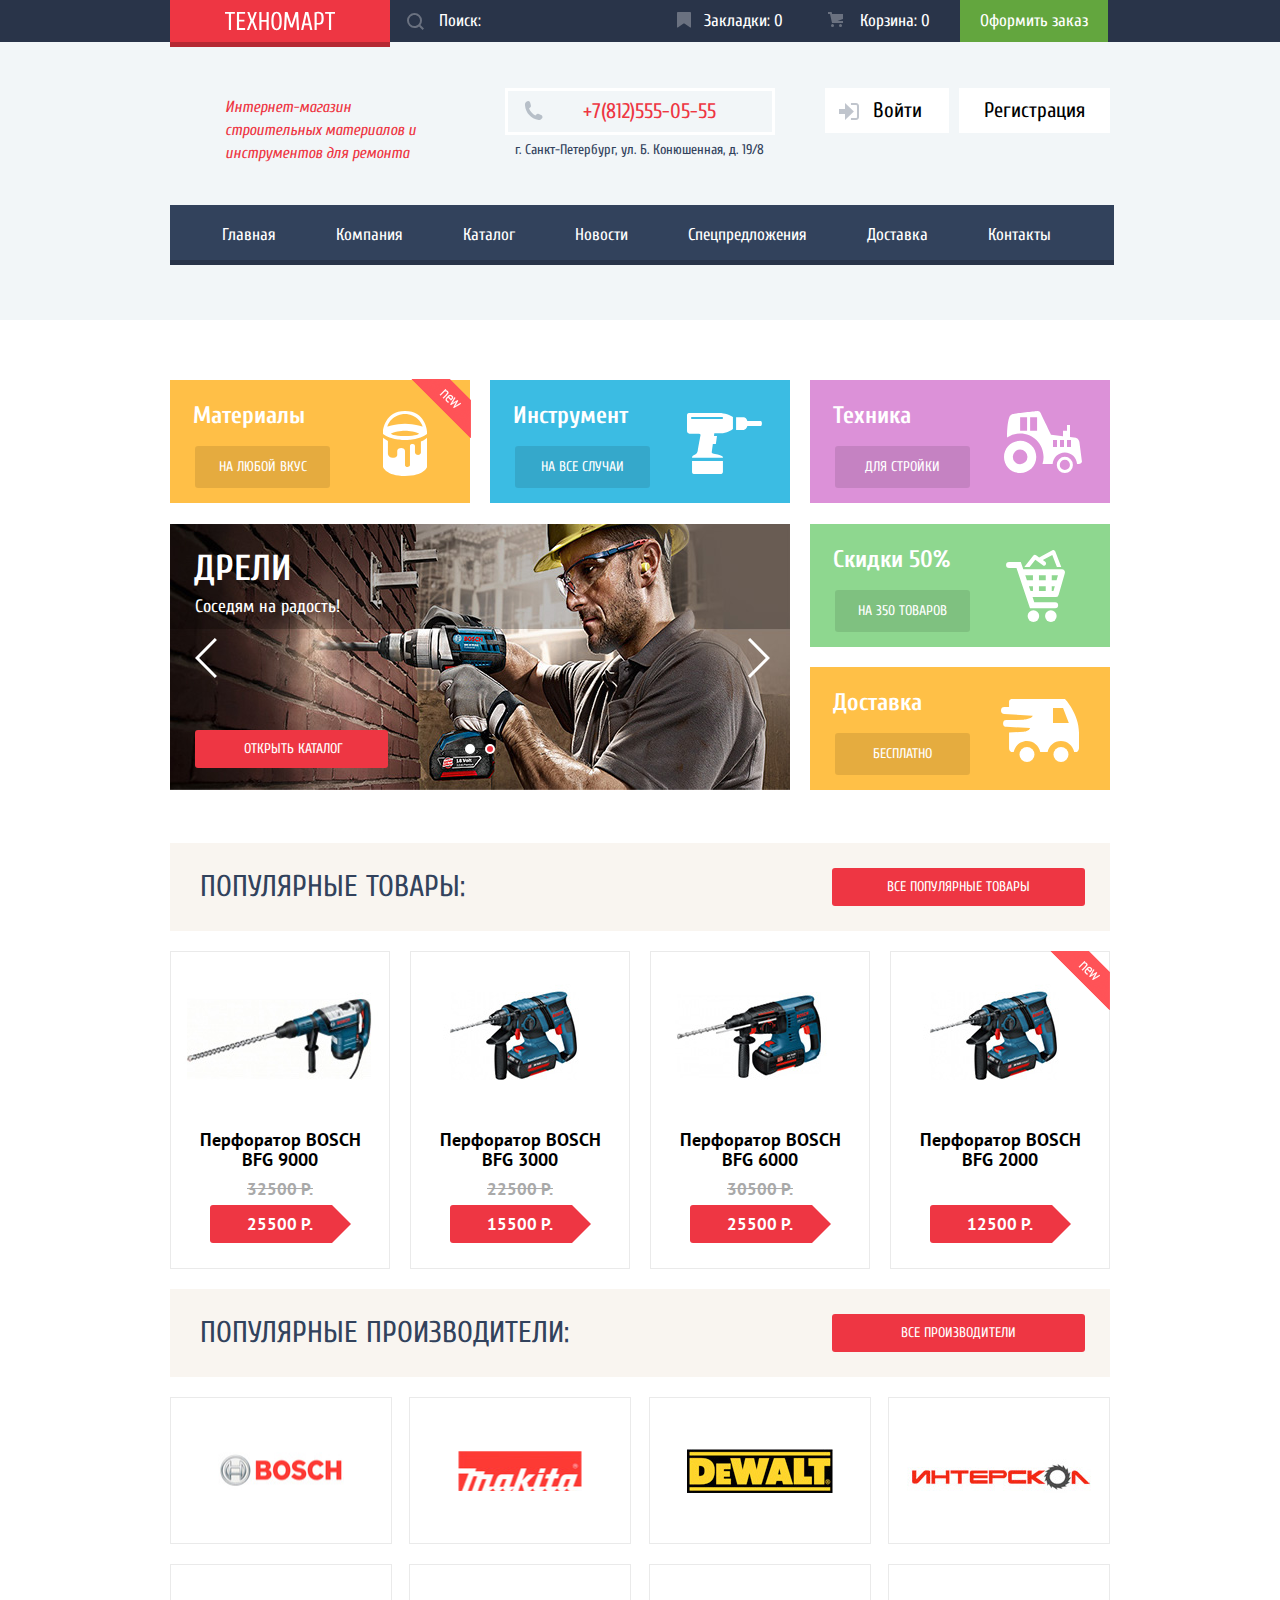
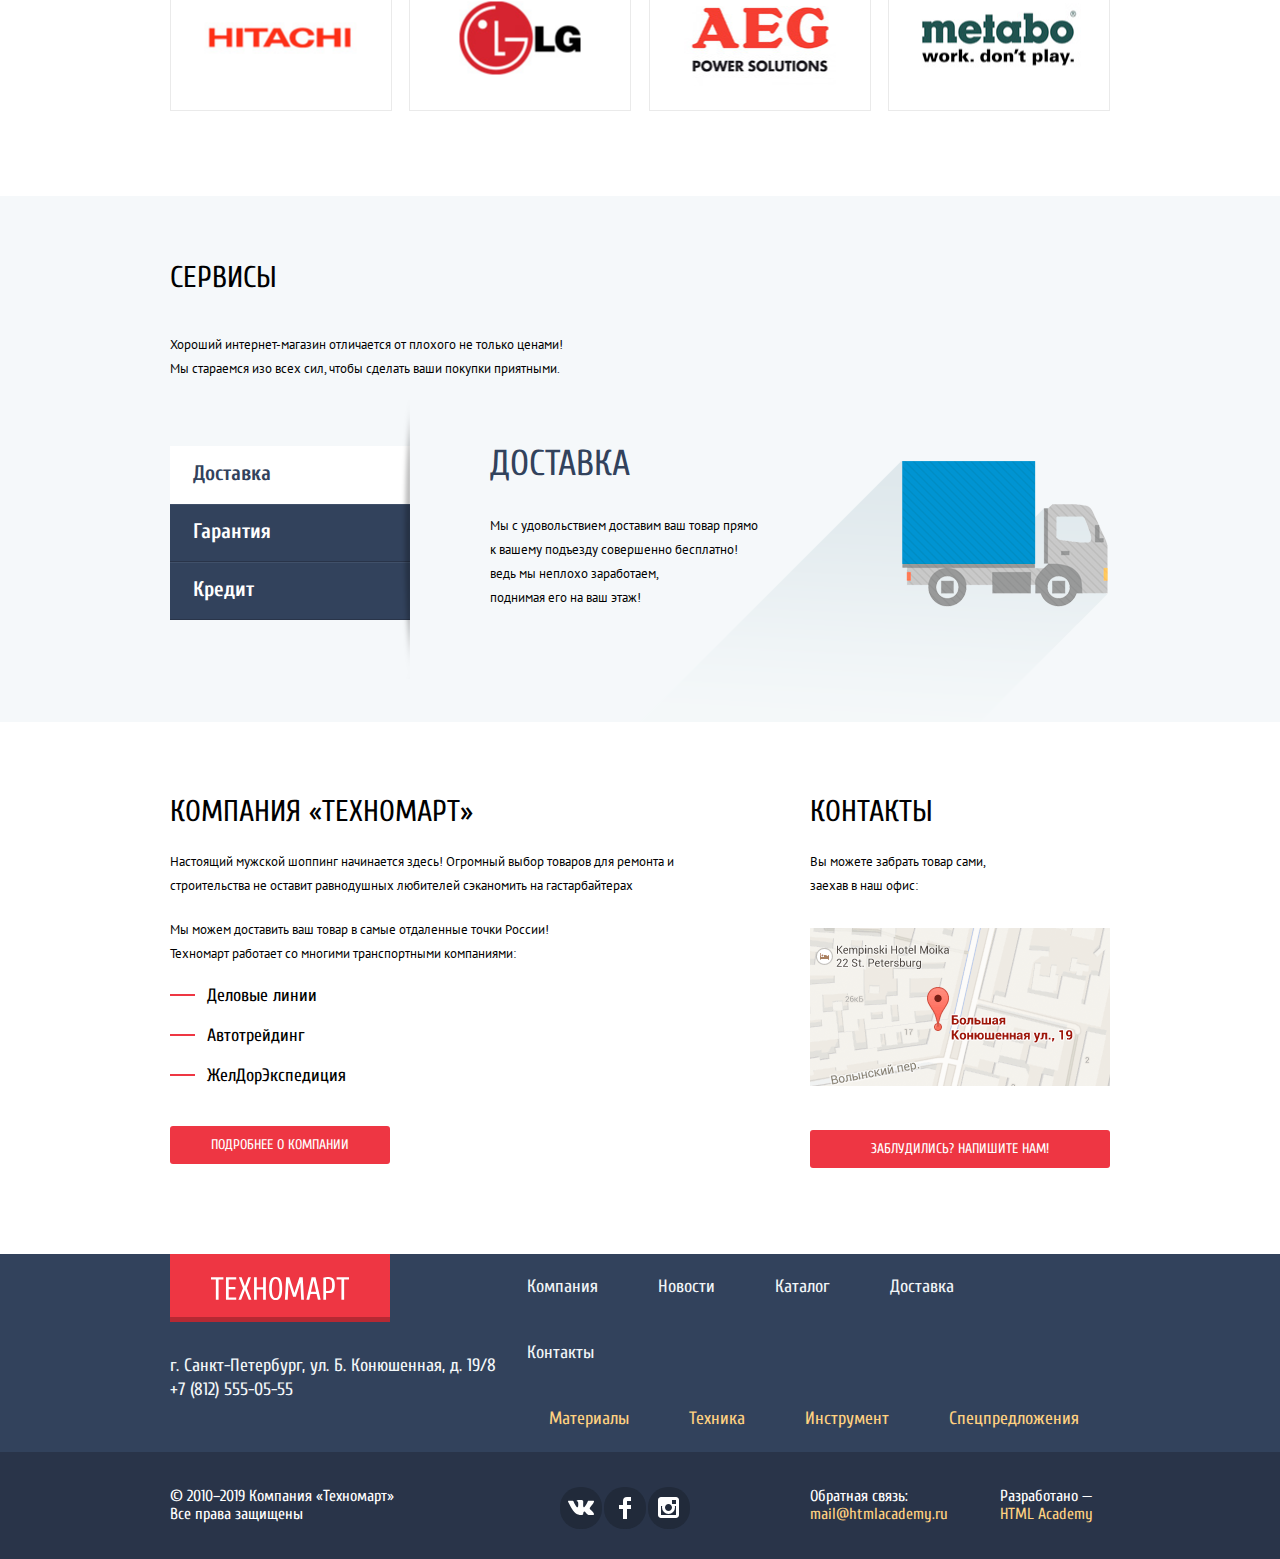
==== index.html @ 584b9ff1 "Update index.html" ====
<!DOCTYPE html>
<html lang="ru">
  <head>
    <meta charset="utf-8">
    <title>Техномарт</title>
    <link href="https://fonts.googleapis.com/css?family=PT+Sans:400,700,700i&display=swap&subset=cyrillic" rel="stylesheet">
    <link href="https://fonts.googleapis.com/css?family=Cuprum:400,400i,700,700i&display=swap&subset=cyrillic" rel="stylesheet">
    <link rel="stylesheet" href="css/normalize.css">
    <link rel="stylesheet" href="css/style.css">
  </head>
  <body>
    <header class="main-header">
      <div class="index-header">
        <div class="container">
          <a class="main-header-logo">
            <img src="img/logo.svg" alt="Логотип Техномарт"  width="110" height="20">
          </a>
          <div class="menu">
            <form action="https://echo.htmlacademy.ru" method="get">
              <label class="search">
                <input class="header-search" type="search" name="search" aria-label="Поиск"  placeholder="Поиск:">           
                <svg xmlns="http://www.w3.org/2000/svg" width="17" height="17" viewBox="0 0 17 17">
                  <path fill="#231F20" d="M17 15.586l-3.542-3.542A7.465 7.465 0 0 0 15 7.5 7.5 7.5 0 1 0 7.5 15c1.71 0 3.282-.579 4.544-1.542L15.586 17 17 15.586zM2 7.5C2 4.467 4.467 2 7.5 2 10.532 2 13 4.467 13 7.5c0 3.032-2.468 5.5-5.5 5.5A5.506 5.506 0 0 1 2 7.5z"/>
                </svg>     
              </label>
            </form>
            <span class="bookmarks"><a href="bookmarks.html">Закладки: 0</a></span>
            <span class="basket"><a href="basket.html">Корзина: 0</a></span>
            <span class="checkout"><a href="checkout.html">Оформить заказ</a></span>            
          </div>
        </div>  
      </div>
      <div class="header-down container">
        <div class="header-info">
          <h1 class="about-company-h1">
            Интернет-магазин
            строительных материалов
            и инструментов для ремонта
          </h1>
          <div class="info-contats">
            <span class="phone"><a href="tel:+78125550555">+7(812)555-05-55</a></span>
            <address class="address-small">г. Санкт-Петербург, ул. Б. Конюшенная, д. 19/8</address>
          </div>
          <ul class="join-reg">
            <li class="join">
              <!-- Тут костыль, строчка кода css 240 -->
              <a href="join.html" class="button-join">Войти</a>
            </li>
            <li class="register"><a href="registration.html">Регистрация</a></li>              
          </ul>
        </div>
        <nav class="main-nav">
          <ul>
            <li><a>Главная</a></li>
            <li><a href="company.html">Компания</a></li>
            <li><a href="catalog.html">Каталог</a></li>
            <li><a href="news.html">Новости</a></li>
            <li><a href="special-offers.html">Спецпредложения</a></li>
            <li><a href="delivery.html">Доставка</a></li>
            <li><a href="contants.html">Контакты</a></li>  
          </ul>
        </nav>
      </div>
    </header>
    <main class="main-main">
      <section class="middle-nav">
        <div class="container">          
          <div class="speaker-left">  
            <div class="card materials">
              <span>Материалы</span>
              <a href="catalog.html">На любой вкус</a>
              <div class="flag flag-new">новинка</div> 
            </div>
            <div class="card instruments">
              <span>Инструмент</span>
              <a href="catalog.html">На все случаи</a>              
            </div>
            <div class="slider slider-1">
              <span>Перфораторы</span>
              <p>Настоящие мужские игрушки</p>
              <button class="icon-left" type="button" aria-label="Переключить слайдер влево"><span class="visually-hidden">Переключить слайдер влево</span></button>         
              <button class="icon-right" type="button" aria-label="Переключить слайдер вправо"><span class="visually-hidden">Переключить слайдер вправо</span></button>         
              <ul class="slider-controls">
                <li class="first-slider-control"><button class="slider-control slider-control-active" type="button"><span class="visually-hidden">Первый</span></button></li>
                <li class="second-slider-control"><button class="slider-control" type="button"><span class="visually-hidden">Второй</span></button></li>
              </ul>  
              <a href="catalog.html">Открыть каталог</a>  
            </div>
            <div class="slider slider-2">
              <span>Дрели</span>
              <p>Соседям на радость!</p>
              <button class="icon-left" type="button" aria-label="Переключить слайдер влево"><span class="visually-hidden">Переключить слайдер влево</span></button>         
              <button class="icon-right" type="button" aria-label="Переключить слайдер вправо"><span class="visually-hidden">Переключить слайдер вправо</span></button>    
              <ul class="slider-controls">
                <li class="first-slider-control"><button class="slider-control" type="button"><span class="visually-hidden">Первый</span></button></li>
                <li class="second-slider-control"><button class="slider-control slider-control-active" type="button"><span class="visually-hidden">Второй</span></button></li>
              </ul>     
              <a href="catalog.html">Открыть каталог</a>              
            </div> 
          </div>
          <div class="speaker-right">   
            <div class="card equipment">
              <span>Техника</span>
              <a href="catalog.html">Для стройки</a>              
            </div>
            <div class="card discount">
              <span>Скидки 50%</span>
              <a href="catalog.html">На 350 товаров</a>              
            </div>
            <div class="card delivery">
              <span>Доставка</span>
              <a href="info-delivery.html">Бесплатно</a>              
            </div>
          </div>  
        </div>
      </section>
      <section class="popular-items"> 
        <div class="container">
          <div class="bg-popular-items">
            <h2 class="catalog1">Популярные товары:</h2>
            <a href="catalog.html">Все популярные товары</a>            
          </div>
          <ul class="mini-catalog-item">
            <li class="catalog-item">
              <p class="catalog-item-image">
                <img src="img/product-1.jpg" alt="Перфоратор BOSCH BFG 9000" width="218" height="170">              
              </p>
              <h3 class="catalog-item-title">Перфоратор BOSCH BFG 9000</h3>
              <p class="catalog-item-price">
                <span class="del-price">32500 Р.</span>
                <span class="stock-item">25500 Р.</span>
              </p>
              <div class="buy-in-cart">
                <span class="buy"><a href="buy.html">Купить</a></span>
                <span class="in-cart"><a href="basket.html">В закладки</a></span>
              </div>              
            </li>
            <li class="catalog-item">
              <p class="catalog-item-image">
                <img src="img/product-2.jpg" alt="Перфоратор BOSCH BFG 3000" width="218" height="170">              
              </p>
              <h3 class="catalog-item-title">Перфоратор BOSCH BFG 3000</h3>
              <p class="catalog-item-price">
                <span class="del-price">22500 Р.</span>
                <span class="stock-item">15500 Р.</span>
              </p>
              <div class="buy-in-cart">
                <span class="buy"><a href="buy.html">Купить</a></span>
                <span class="in-cart"><a href="basket.html">В закладки</a></span>
              </div>              
            </li>
            <li class="catalog-item">
              <p class="catalog-item-image">
                <img src="img/product-3.jpg" alt="Перфоратор BOSCH BFG 6000" width="218" height="170">              
              </p>
              <h3 class="catalog-item-title">Перфоратор BOSCH BFG 6000</h3>
              <p class="catalog-item-price">
                <span class="del-price">30500 Р.</span>
                <span class="stock-item">25500 Р.</span>
              </p>
              <div class="buy-in-cart">
                <span class="buy"><a href="buy.html">Купить</a></span>
                <span class="in-cart"><a href="basket.html">В закладки</a></span>
              </div>              
            </li>
            <li class="catalog-item">
              <p class="catalog-item-image">
                <img src="img/product-4.jpg" alt="Перфоратор BOSCH BFG 2000" width="218" height="170">              
              </p>
              <h3 class="catalog-item-title">Перфоратор BOSCH BFG 2000</h3>
              <p class="catalog-item-price">
                <span class="stock-item">12500 Р.</span>
              </p>
              <div class="flag flag-new">новинка</div>
              <div class="buy-in-cart">
                <span class="buy"><a href="buy.html">Купить</a></span>
                <span class="in-cart"><a href="basket.html">В закладки</a></span>
              </div>              
            </li>
          </ul>
        </div>  
      </section>
      <section class="popular-manufacturers">
        <div class="container">
          <div class="bg-popular-items">
            <h2 class="catalog1">Популярные производители:</h2>
            <a href="catalog-manufactures.html">Все производители</a>            
          </div>
          <ul class="mini-catalog-manufactures">
            <li>     
              <a href="catalog-manufactures.html">
                <img src="img/manufactures-bosch.jpg" alt="Фирма BOSCH" width="126" height="37">  
              </a>                           
            </li>
            <li>
              <a href="catalog-manufactures.html">
                <img src="img/manufactures-makita.jpg" alt="Фирма MAKITA" width="123" height="40">  
              </a>  
            </li>
            <li>
              <a href="catalog-manufactures.html">
                <img src="img/manufactures-dewalt.jpg" alt="Фирма DeWALT" width="146" height="44">  
              </a>                
            </li>
            <li>
              <a href="catalog-manufactures.html">
                <img src="img/manufactures-interskol.jpg" alt="Фирма Interskol" width="200" height="88">  
              </a>                
            </li>
            <li>
              <a href="catalog-manufactures.html">
                <img src="img/manufactures-hitachi.jpg" alt="Фирма HITACHI" width="169" height="31">  
              </a>                
            </li>
            <li>
              <a href="catalog-manufactures.html">
                <img src="img/manufactures-lg.jpg" alt="Фирма LG" width="121" height="73">  
              </a>                
            </li>
            <li>
              <a href="catalog-manufactures.html">
                <img src="img/manufactures-aeg.jpg" alt="Фирма AEG" width="151" height="96">  
              </a>                
            </li>
            <li>
              <a href="catalog-manufactures.html">
                <img src="img/manufactures-metabo.jpg" alt="Фирма Metabo" width="204" height="69">  
              </a>                
            </li>
          </ul>
        </div> 
      </section> 
      <section class="catalog-service">
        <div class="container">
          <h2>Сервисы</h2>
          <p>
            Хороший интернет-магазин отличается от плохого не только ценами!<br>
            Мы стараемся изо всех сил, чтобы сделать ваши покупки приятными.
          </p>
          <div class="information">
            <ul>
              <li class="service choose-service"><button type="button">Доставка</button></li>
              <li class="service"><button type="button">Гарантия</button></li>
              <li class="service"><button type="button">Кредит</button></li>
            </ul>
            <div class="service-delivery">
              <h3>Доставка</h3>
              <p>Мы с удовольствием доставим ваш товар прямо<br> 
                  к вашему подъезду совершенно бесплатно!
                  ведь мы неплохо заработаем,<br>
                поднимая его на ваш этаж!
              </p>
            </div>
            <div class="service-warranty">
              <h3>Гарантия</h3>
                <p>
                  Если купленный у нас товар поломается или заискрит,<br> 
                  а также в случае пожара, спровоцированного его возгаранием,  
                  вы всегда можете быть уверены в нашей гарантии. 
                  Мы обменяем сгоревший товар на новый.<br> 
                  Дом уж восстановите как-нибудь сами.
                </p>
            </div>
            <div class="service-credit">
              <h3>Кредит</h3>
              <p>Залезть в долговую яму стало проще!<br>
              Кредитные консультанты придут вам на помощь.
              </p>
              <a href="request.html">Отправить заявку</a>
            </div> 
          </div>  
        </div>  
      </section>
      <div class="container">   
        <div class="contants-1">    
          <section class="about-company">
            <h2>Компания «Техномарт»</h2>
            <p>Настоящий мужской шоппинг начинается здесь! 
              Огромный выбор товаров для ремонта и строительства 
              не оставит равнодушных любителей сэканомить на гастарбайтерах
            </p>
            <p>
            Мы можем доставить ваш товар в самые отдаленные точки России!<br>
            Техномарт работает со многими транспортными компаниями: 
            </p>
            <ul class="company-delivery">
              <li>Деловые линии</li>
              <li>Автотрейдинг</li>
              <li>ЖелДорЭкспедиция</li>
            </ul> 
            <!-- А как этот блок протолкнуть вниз? -->
            <a href="of-company.html">Подробнее о компании</a>              
          </section>
          <section class="contants">
            <h2>Контакты</h2>
            <p>Вы можете забрать товар сами,<br>
              заехав в наш офис:
            </p>
            <a href="https://www.google.com/maps/place/%D0%91%D0%BE%D0%BB%D1%8C%D1%88%D0%B0%D1%8F+%D0%9A%D0%BE%D0%BD%D1%8E%D1%88%D0%B5%D0%BD%D0%BD%D0%B0%D1%8F+%D1%83%D0%BB.,+19%2F8,+%D0%A1%D0%B0%D0%BD%D0%BA%D1%82-%D0%9F%D0%B5%D1%82%D0%B5%D1%80%D0%B1%D1%83%D1%80%D0%B3,+191186/@59.9387165,30.3208587,17z/data=!3m1!4b1!4m5!3m4!1s0x4696310fca145cc1:0x42b32648d8238007!8m2!3d59.9387165!4d30.3230474">
              <img src="img/map.png" alt="Карта г. Санкт-Петербург, ул. Б. Конюшенная, д. 19/8" width="300" height="158">
            </a>
            <button class="button-write-us" type="button" name="open-post" id="open-post">Заблудились? Напишите нам!</button>              
          </section> 
        </div>  
      </div>  
    </main>
    <footer class="main-footer">
      <div class="top-footer">
        <div class="container">
          <div class="contants-info">  
            <a class="footer-logo">
              <img src="img/logo.svg" width="138" height="23" alt="Логотип Техномарт">
            </a>
            <div class="footer-info-contats">
              <address>г. Санкт-Петербург, ул. Б. Конюшенная, д. 19/8</address>
              <span><a href="tel:+78125550555">+7 (812) 555-05-55</a></span>             </div>
          </div>
          <div class="footer-nav">
            <ul class="footer-nav-top">
              <li><a href="company.html">Компания</a></li>
              <li><a href="news.html">Новости</a></li> 
              <li><a href="catalog.html">Каталог</a></li>
              <li><a href="delivery.html">Доставка</a></li>
              <li><a href="contants.html">Контакты</a></li>
            </ul>
            <ul class="footer-nav-bottom">
              <li><a href="catalog-material.html">Материалы</a></li> 
              <li><a href="catalog-equipment.html">Техника</a></li>
              <li><a href="catalog-tool.html">Инструмент</a></li>
              <li><a href="special-offers.html">Спецпредложения</a></li>
            </ul>
          </div>
        </div>  
      </div>
      <div class="footer-down">
        <div class="container">          
          <div class="company-yer" >
            <span>© 2010–2019 Компания «Техномарт»</span>
            <span>Все права защищены</span>            
          </div>
          <ul class="footer-social">
            <li><a class="social-button social-button-vk" href="vk.com"><span class="visually-hidden">Вконтакте</span></a></li>
            <li><a class="social-button social-button-fb" href="facebook.com"><span class="visually-hidden">Фейсбук</span></a></li>
            <li><a class="social-button social-button-insta" href="instagram.com"><span class="visually-hidden">Инстаграм</span></a></li>
          </ul>
          <div class="footer-connection">
            <span>Обратная связь:</span>
            <a href="mail@htmlacademy.ru">mail@htmlacademy.ru</a>            
          </div>
          <div class="footer-copyright">
            <span>Разработано —</span>
            <a href="https://htmlacademy.ru/intensive/htmlcss">HTML Academy</a>
          </div>
        </div>
      </div>   
    </footer>
    <div class="modal write-us"> 
      <form action="https://echo.htmlacademy.ru" method="POST">
        <div class="container-modal">
          <p class="name-surname">
            <label for="name-surname">Ваше имя:</label>
            <input type="text" placeholder="Имя Фамилия" name="name-surname" id="name-surname">
          </p>
          <p class="email">
            <label for="email">Ваш e-mail:</label>
            <input type="email" placeholder="email@example.com" name="email" id="email">
          </p>
          <p class="taxt-post">
            <label for="taxt-post">Текст письма</label>
            <textarea placeholder="В свободной форме" name="text-post" id="taxt-post"></textarea>
          </p>
        </div>
        <div class="bg-button">
          <button type="submit" name="post">Отправить</button>
        </div>
      </form>
      <button type="button" class="leave" aria-label="Закрыть"><span class="visually-hidden">Закрыть форму</span></button>
    </div>
    <div class="modal main-map">
      <iframe src="https://www.google.com/maps/embed?pb=!1m18!1m12!1m3!1d1998.6037872533277!2d30.320858716096975!3d59.93871648187614!2m3!1f0!2f0!3f0!3m2!1i1024!2i768!4f13.1!3m3!1m2!1s0x4696310fca145cc1%3A0x42b32648d8238007!2z0JHQvtC70YzRiNCw0Y8g0JrQvtC90Y7RiNC10L3QvdCw0Y8g0YPQuy4sIDE5LzgsINCh0LDQvdC60YIt0J_QtdGC0LXRgNCx0YPRgNCzLCAxOTExODY!5e0!3m2!1sru!2sru!4v1560365001367!5m2!1sru!2sru" width="940" height="446" style="border:0" allowfullscreen></iframe>      
      <button type="button" class="leave" aria-label="Закрыть"><span class="visually-hidden">Закрыть форму</span></button>
    </div> 
    <script src="js/script.js"></script>
  </body>
</html>
---- css/style.css ----
body {
    font-family: "Cuprum", Arial, sans-serif;
    font-size: 17px;
    line-height: 18px;
    font-weight: 400;
    color: #fff;

    background-color: #fff;
  }
  html { 
    -webkit-box-sizing: border-box; 
            box-sizing: border-box; 
  }
  a {
    text-decoration: none;
  } 
  img {
    max-width: 100%;
    height: auto;
  }
  .visually-hidden:not(:focus):not(:active),
  input[type="checkbox"].visually-hidden,
  input[type="radio"].visually-hidden {
    position: absolute;

    width: 1px;
    height: 1px;
    margin: -1px;
    border: 0;
    padding: 0;

    white-space: nowrap;

    -webkit-clip-path: inset(100%);

            clip-path: inset(100%);
    clip: rect(0 0 0 0);
    overflow: hidden;
  }
  .container {
    width: 940px;
    margin: 0 auto;
    padding: 0 10px; 
  }
  .index-header {
    background-color: #293449;
  }
  .main-header {
    margin-top: 0;
    background-color: #f2f6f8;  
    min-height: 320px;
  }  
  .index-header .container {
    display: -webkit-box;
    display: -ms-flexbox;
    display: flex;
    min-height: 42px;
    margin-bottom: 46px; 
  }
  .logo {
    background-color: #ee3643;
    text-align: center;
  }
  .logo:hover {
    background-color: #ca2c37;
  }
  .logo:focus {
    background-color: #ca2c37;  
  }
  .logo:active {
    background-color: #ba2732;
  }
  .search {
    position: relative;
  }
  .search svg {
    position: absolute;
    opacity: 0.3;
    top: 2px;
    left: 17px;
  }
  .search path {
    fill: #fff;
  }
  .search:hover {
    background-color: #212a3a;
    opacity: 1;
  }
  /* Сверху костыль) */
  .header-search {
    padding: 0;
    border: none;
    background-color: #293449;
    color: #fff;
    width: 270px;
    min-height: 42px;
    padding-left: 49px;
    -webkit-box-sizing: border-box;
            box-sizing: border-box;
  }
  .header-search::-webkit-input-placeholder {
    color: #fff;
  }
  .header-search:-ms-input-placeholder { 
    color: #fff; 
  }
  .header-search::-ms-input-placeholder { 
    color: #fff; 
  }
  .header-search::placeholder {
    color: #fff;
  } 
  .header-search:hover + svg path {
    fill: #fff;
  }
  .search:hover + svg {
    opacity: 1;
  }
  .header-search:focus + svg path {
    fill: #ee3643;
  }
  .header-search:focus + svg {
  opacity: 1;
    }
  .header-search:hover {
    background-color: #212a3a;
  }
  .header-search:focus {
    background-color: #fff;
    color: #000;
    border: none;
  }
  .main-header a {
    color: #fff;  
  }
  .main-header-logo {
    display: -webkit-box;
    display: -ms-flexbox;
    display: flex;
    width: 220px;
    height: 42px;

    background-color: #ee3643;
    -webkit-box-shadow: 0 5px 0 0 #b52933;
            box-shadow: 0 5px 0 0 #b52933;    
  }
  .main-header-logo:hover {
    background-color: #ca2c37; 
  }
  .main-header-logo:active,
  .main-header-logo:focus  {
    background-color: #ba2732; 
  }
  .main-header img {
    margin: auto;
    width: 110px;
    height: 20px;
  }
  .bookmarks {
    width: 150px;
  }
  .bookmarks a {  
    position: relative;

    display: block;
    padding-left: 44px; 
    padding-top: 12px;
    padding-bottom: 12px;
  }  
  .bookmarks a::before {
    content: "";

    position: absolute;
    top: 12px;
    left: 17px;

    width: 14px;
    height: 16px;    

    background-image: url("../img/icon-bookmark.svg");
    opacity: 0.3;
  }
  .bookmarks a:hover {
    background-color: #212a3a;
  }
  .bookmarks a:hover::before {
    opacity: 1;
  }
  .bookmarks a:focus {
    background-color: #161d29;
    color: rgba(255, 255, 255, 0.6);
  }
  .bookmarks a:focus::before {
    opacity: 0.5;
  }
  .bookmarks a:active {
    background-color: #161d29;
  }
  .basket {
    width: 150px;
  }
  .basket a {
    position: relative;

    display: block;
    padding-left: 50px; 
    padding-top: 12px;
    padding-bottom: 12px;
  }
  .basket a::before {
    content: "";

    position: absolute;
    top: 12px;
    left: 18px;

    width: 15px;
    height: 15px;    

    background-image: url("../img/cart-icon.svg");
    opacity: 0.3;
  }
  .basket a:hover {
    background-color: #212a3a;
  }
  .basket a:hover::before {
    opacity: 1;
  }
  .basket a:focus {
    background-color: #161d29;
    color: rgba(255, 255, 255, 0.6);
  }
  .basket a:focus::before {
    opacity: 0.5;
  }
  .active-cart {
    background-color: #ee3643;
  }
  .checkout a {
    display: block;
    padding: 12px 20px;

    background-color: #63a63e;
  }
  .checkout a:hover {
    background-color: #5fbb2d;
  }
  .checkout a:focus {
    background-color: #518534;
    color: rgba(255, 255, 255, 0.5);
  }
  .header-info {
    display: -webkit-box;
    display: -ms-flexbox;
    display: flex;     
    width: 940px;
    min-height: 70px;   
  }
  .about-company-h1 {
    width: 210px;
    /* min-height: 70px;   */
    margin: 0;
    margin-right: 70px; 
    margin-top: 8px;
    padding-left: 55px;
      
    font-weight: normal;
    color: #ee3643;
    font-style: italic;
    font-size: 16px;
    line-height: 23px;
  }   
  .phone {
    padding-top: 10px;
    padding-bottom: 10px;
    padding-right: 50px;
    padding-left: 75px;
    border: 3px solid #fff;
    display: block;
  }
  .phone a {
    font-size: 21px; 
    color: #ee3643;
    line-height: 21px;
    position: relative;
  }
  .phone a::before {
    content: "";
    background-image: url("../img/icon-phone.svg");
    width: 19px;
    height: 19px;
    position: absolute;
    left: -59px;
  }
  .address-small {
    padding-left: 10px;
    margin-top: 3px;

    font-style: normal;
    font-size: 14px;
    line-height: 24px;
    color: #32425c;
  }
  .info-contats {
    width: 270px;
  }
  .account {
    position: relative;

    margin-left: auto;
  }
  .header-down .login {
    position: relative;

    display: block;
    padding-left: 45px;
    padding-right: 70px;
    padding-top: 12px;
    padding-bottom: 12px;

    font-size: 21px;
    line-height: 21px;
    color: #000;

    background-color: #fff; 
  }
  .header-down .login::before {
    content: "";

    position: absolute;
    top: 13px;
    left: 13px;

    width: 20px;
    height: 18px;    

    background-image: url("../img/icon-user.svg");
    opacity: 0.3;
  }
  .header-down .login:hover::before {
    opacity: 1;
  }
  .header-down .login:focus::before {
    opacity: 0.3;
  }
  .account .deauthorization {
    position: absolute;
    top: 14px;
    right: 10px;

    opacity: 0.3;
  }
  .login:hover + .deauthorization {
    opacity: 1;
  }
  .login:focus + .deauthorization {
    opacity: 0.3;
  }
  .account ul {
    display: -webkit-box;
    display: -ms-flexbox;
    display: flex;
    margin: 0;
    padding: 0;
    padding-top: 7px;
  }
  .my-orders a {
    position: relative;

    margin-left: 15px;
    margin-right: 32px;

    font-size: 16px;
    text-decoration: underline;
    color: #32425c;
  } 
  .my-orders::after {
    content: "";

    position: absolute;
    top: 7px;
    right: 13px;

    width: 4px;
    height: 5px;    

    background-color: #32425c;
    border-radius: 50%;
  }
  .my-orders a:hover {
    color: #ee3643;
  } 
  .my-orders a:focus {
    color: rgba(50, 66, 92, 0.3);
  } 
  .personal-area a {
    color: #32425c;
    font-size: 16px;
    text-decoration: underline;
  } 
  .personal-area a:hover {
    color: #ee3643;
  } 
  .personal-area a:focus {
    color: rgba(50, 66, 92, 0.3);
  } 
  .header-down li {
    list-style: none;
    position: relative;
  }
  .join-reg a {
    font-size: 21px;
    color: #000;
    background-color: #fff;
  }
  .join {
    position: relative;
  }
  .join a {
    margin-right: 10px;
    display: block;
    padding-left: 48px;
    padding-top: 12px;
    padding-bottom: 12px;
    padding-right: 27px;
    line-height: 21px;
  }
  .button-join::before {
    content: "";
    background-image: url("../img/icon-login.svg");
    position: absolute;
    left: 14px;
    top: 15px;
    width: 20px;
    height: 17px;
    opacity: 0.3;
  }
  .button-join:hover::before {
    opacity: 1;
  }
  .button-join:focus{
    color: #c5c5c5;
  }
  .register a {
    display: block; 
    padding-left: 25px;
    padding-top: 12px;
    padding-bottom: 12px;
    padding-right: 25px; 
    line-height: 21px;  
  }
  .join-reg {    
    display: -webkit-box;    
    display: -ms-flexbox;    
    display: flex;
    max-width: 300px;
    min-height: 45px; 
    padding: 0;
    margin: 0;
    margin-left: auto;  
  }
  .join-reg a:hover {
    color: #ee3643;
  }
  .main-nav {
    width: 940px;    
    min-height: 60px;  
    margin-top: 40px;  
  }
  .main-nav ul {
    margin: 0;
    padding: 0;
    display: -webkit-box;
    display: -ms-flexbox;
    display: flex;
    -ms-flex-wrap: wrap;
        flex-wrap: wrap;
    padding-left: 22px;
    padding-right: 22px;
    background-color: #32425c;
    -webkit-box-shadow: inset 0px -5px 0 0 #293449;
            box-shadow: inset 0px -5px 0 0 #293449;

    width: 900px;

  }
  .main-nav li:first-child::before {
    background-color: red;
    width: 11px;
    margin-left: -11px;
  }
  .main-nav a {
    display: block;
    padding: 21px 30px;
  }
  .main-nav a:hover {
    background-color:#293449;
  }
  .main-nav a:focus {
    background-color:#1d2739;
  }
  .card {
    position: relative;

    width: 300px;
    height: 123px; 
  }
  .card span {
    display: block;
    margin-left: 23px;
    margin-top: 21px;
        
    font-weight: bold;
    font-size: 24px;
    line-height: 30px;
  }
  .materials::before {
    content: "";

    position: absolute;
    right: 43px;
    top: 31px;

    width: 44px;
    height: 65px;

    background-image: url("../img/icon-1.svg");
  }
  .instruments::before {
    content: "";

    position: absolute;
    right: 28px;
    top: 33px;

    width: 75px;
    height: 61px;

    background-image: url("../img/icon-2.svg");
  }
  .equipment::before {
    content: "";

    position: absolute;
    right: 28px;
    top: 31px;

    width: 78px;
    height: 62px;

    background-image: url("../img/icon-3.svg");
  }
  .discount::before {
    content: "";

    position: absolute;
    right: 45px;
    top: 26px;

    width: 59px;
    height: 72px;

    background-image: url("../img/icon-4.svg");
  }
  .delivery::before {
    content: "";

    position: absolute;
    right: 31px;
    top: 32px;

    width: 78px;
    height: 63px;

    background-image: url("../img/icon-5.svg");
  }
  .card a {
    display: inline-block;
    width: 135px;  
    padding: 12px 0;
    margin-top: 15px;
    margin-left: 25px;

    vertical-align: top;
    font-weight: 400;
    font-size: 14px;
    text-transform: uppercase;
    text-align: center;
    color: #fff;

    background-color: rgba(0, 0, 0, 0.1); 
    border-radius: 3px;
  }
  .card a:hover {
    background-color: rgba(0, 0, 0, 0.2);
  }
  .card a:focus {
    background-color: rgba(0, 0, 0, 0.3);
  }
  .materials {
    background-color: #ffbf47;
  }
  .instruments {
    background-color: #3bbce3;
  }
  .equipment {
    background-color: #dc91d8;
  }
  .slider {
    position: relative;
    width: 620px;
    margin-top: 20px;  
    min-height: 266px; 
  }
  .slider-controls {
    margin: 0;
    padding: 0;
  }
  .slider-controls li {
    position: absolute;
    bottom: 36px;

    width: 10px;
    height: 10px;

    list-style: none;
  }
  .slider-control {
    position: relative;

    display: block;
    width: 10px;
    height: 10px;
    padding: 0;
    margin: 0;

    border: none;
    background-color: transparent;  
  }
  .first-slider-control {
    left: 295px;
  }
  .second-slider-control {
    left: 315px;
  }
  .slider-controls .slider-control::before {
    content: "";

    position: absolute;
    top: 0;
    left: 0;

    width: 6px;
    height: 6px;

    background: #fff;
    border-radius: 50%;
    border: 2px solid #fff;
  }
  .slider-control-active::after {
    content: "";

    position: absolute;
    top: 2px;
    left: 2px;

    width: 6px;
    height: 6px;

    background: #ee3643;
    border-radius: 60%;
  }
  .icon-left {
    position: absolute;
    left: 25px;
    top: 114px;

    width: 22px;
    height: 40px;

    background: none;
    border: none;
    background-image: url("../img/icon-left.svg");
  }
  .icon-right {
    position: absolute;
    right: 20px;
    top: 114px;

    width: 22px;
    height: 40px;

    background: none;
    border: none;
    background-image: url("../img/icon-right.svg");
  }
  .slider-1 {
    background-color: #1a0f0d;
    background-image: url("../img/slider1.jpg");
    background-repeat: no-repeat;
    width: 620px;
    min-height: 266px;
    display: none;
  }
  .slider-2 {
    width: 620px;
    height: 266px;
    margin-top: 20px;

    background-color: #1a0f0d;
    background-image: url("../img/slider.jpg");
    background-repeat: no-repeat;
  }
  .slider span {
    display: block;
    margin-left: 24px;
    margin-top: 27px;

    font-size: 36px;
    line-height: 36px;
    font-weight: bold;
    text-transform: uppercase; 
  }
  .slider p {
    margin: 0;
    margin-top: 8px;
    margin-left: 25px;    

    font-size: 18px;
    line-height: 24px;
  }
  .slider a {
    position: absolute;
    bottom: 22px;
    left: 25px;

    padding-top: 10px;
    padding-bottom: 10px;
    padding-right: 45px;
    padding-left: 49px;

    font-size: 14px;
    line-height: 18px;
    color: #fff;
    text-transform: uppercase; 

    background-color: #ee3643;
    border-radius: 3px;
  }
  .slider a:hover {
    background-color: #ca2c37;
  }
  .slider a:focus {
    background-color: #ba2732; 
  }
  .discount {
    background-color: #8ed78f;
  }
  .delivery {
    background-color: #ffc047;
  }
  .buy a {
    position: relative;

    display: inline-block;  
    padding-top: 10px;
    padding-bottom: 10px;
    padding-left: 50px;
    padding-right: 45px;

    font-size: 14px; 
    line-height: 18px;
    color: #fff;
    vertical-align: top;

    background-color: #63a63e;
    border-radius: 3px;
    -webkit-box-shadow: inset 0px -3px 0 0 #367315;
            box-shadow: inset 0px -3px 0 0 #367315;
  }
  .buy a::before {
    content: "";
    width: 15px;
    height: 15px;
    position: absolute;
    top: 12px;
    left: 11px;
    opacity: 0.3;

    background-image: url("../img/cart-icon.svg");
  }
  .buy a:hover {
    background-color: #5fbb2d;
  }
  .buy a:hover::before {
    opacity: 1; 
  }
  .buy a:focus {
    background-color: #518534;
  }
  .buy a:focus::before {
    opacity: 1; 
  }
  .in-cart a {  
    position: relative;
    
    display: inline-block;
    padding-top: 7px;
    padding-bottom: 7px;
    padding-left: 34px;
    padding-right: 30px;
    margin-top: 7px;

    vertical-align: top;
    font-size: 14px; 
    line-height: 18px;
    color: #32425c;

    border: 3px solid #63a63e;
    border-radius: 3px;
  }
  .in-cart a:hover {
    border: 3px solid #32425c;
  }
  .in-cart a:focus {
    border: 3px solid #32425c;
    opacity: 0.3;
  }
  .catalog-item:hover .catalog-item-image {
    background-color: #fff;
    width: 218px;
    height: 170px;
  }
  .catalog-item:hover {
    -webkit-box-shadow: 0px 10px 25px 0 rgba(41, 52, 73, 0.5);
            box-shadow: 0px 10px 25px 0 rgba(41, 52, 73, 0.5);
  }
  .popular-manufacturers h2 {
    display: inline-block;
    margin: 0;
    padding-left: 30px;

    font-size: 30px;
    line-height: 30px;
    font-weight: 400;
    text-transform: uppercase;  
    color: #32425c;
  }
  .popular-items .container {
    width: 940px;
    margin-bottom: 0;

    /* Временно для сетки */    
    min-height: 427px;       
  }
  .popular-items h2 {
    display: inline-block;
    margin: 0;
    margin-left: 30px;

    font-size: 30px;
    line-height: 30px;
    font-weight: 400;
    vertical-align: middle;
    text-transform: uppercase; 
    color: #32425c;
  }
  .bg-popular-items a {
    display: inline-block;
    width: 253px;
    margin-left: auto;
    margin-right: 25px;
    padding: 10px 0;

    font-size: 14px;
    text-transform: uppercase;
    text-align: center;
    color: #fff;

    background-color: #ee3643;
    border-radius: 3px;
  }
  .bg-popular-items a:hover {
    background-color: #ca2c37;
  }
  .bg-popular-itemsr a:focus {
    background-color: #ba2732; 
  }
  .bg-popular-items {    
    display: -webkit-box;    
    display: -ms-flexbox;    
    display: flex;
    width: 940px;
    padding: 25px 0;
    margin-bottom: 20px;

    -webkit-box-align: center;

        -ms-flex-align: center;

            align-items: center;

    background-color: #f9f5f0;
  }
  .mini-catalog-item {
    display: -webkit-box;
    display: -ms-flexbox;
    display: flex;
    -ms-flex-wrap: wrap;
        flex-wrap: wrap;  
    width: 940px;
    min-height: 320px;    
    margin: 0;
    padding: 0;

    list-style: none;
  }
  .catalog-item-image {
    height: 170px; 
    margin: 0;
  }
  .catalog-item h3 {
    padding: 0 25px;
    margin: 0;
    margin-top: 8px;

    font-family: "PT Sans", Arial, sans-serif;
    font-weight: bold;
    font-size:  18px;
    line-height: 20px;
    color: #000;
  }
  .catalog-item-price {
    margin: 0;
    display: -webkit-box;
    display: -ms-flexbox;
    display: flex;
    -webkit-box-orient: vertical;
    -webkit-box-direction: normal;
        -ms-flex-direction: column;
            flex-direction: column;
    height: 100px;
  }
  .del-price {
    margin-top: 10px;

    font-family: "PT sans", Arial, sans-serif;    
    line-height: 18px;
    font-size: 17px;
    font-weight: bold;
    text-decoration: line-through;
    color: #a9a9a9;
  }  
  .stock-item {    
    position: relative;

    width: 80px;    
    padding: 10px 30px;
    margin-left: auto;
    margin-right: auto;
    margin-top: auto;    
    margin-bottom: 25px;


    font-family: "PT sans", Arial, sans-serif;    
    font-weight: bold;   
    text-align: center;
    color: #fff;

    background-color: #ee3643;    
    border-radius: 3px;
  }
  .stock-item:after {
    content: "";
    
    position: absolute;
    top: 0;
    right: -20px;
    
    width: 0;
    height: 0;
    
    border: 19.5px solid white;
    border-left-color: #ee3643;
  }
  .mini-catalog-manufactures li {
    margin-bottom: 20px;  

    border: 1px solid #eaeaea;
  }
  .mini-catalog-manufactures {
    display: -webkit-box;
    display: -ms-flexbox;
    display: flex;    
    width: 940px;    
    min-height: 310px; 
    -ms-flex-wrap: wrap; 
        flex-wrap: wrap;    
    -webkit-box-pack: justify;    
        -ms-flex-pack: justify;    
            justify-content: space-between;    
    margin: 0;
    padding: 0;

    list-style: none;
  }
  .popular-manufacturers .container {
    min-height: 420px;       
    margin-bottom: 85px;     
  }  
  .mini-catalog-manufactures a {
    display: inline-block;
    width: 220px;
    height: 145px;    
    
    vertical-align: middle;
  }
  .mini-catalog-manufactures img {
    position: relative;
    left: 50%;
    top: 50%;
    -webkit-transform: translateX(-50%) translateY(-50%);
    -ms-transform: translateX(-50%) translateY(-50%);
        transform: translateX(-50%) translateY(-50%);
  }
  .mini-catalog-manufactures a:hover  {
    -webkit-box-shadow: 0 10px 25px rgba(41, 52, 73, 0.5);
            box-shadow: 0 10px 25px rgba(41, 52, 73, 0.5);
  }
  .mini-catalog-manufactures a:focus  {
    opacity: 0.3;
    -webkit-box-shadow: 0 4px 10px rgba(41, 52, 73, 0.5);
            box-shadow: 0 4px 10px rgba(41, 52, 73, 0.5);
  }  
  .mini-catalog-manufactures li:nth-child(n+5) {
    margin-bottom: 0   
  }
  .catalog-service {
    background-color: #f5f8fa;
    margin-bottom: 75px; 
    padding-top: 1px;

  /* Временно для сетки */    
    min-height: 525px;   
  }
  .catalog-service h2 {
    margin: 0;
    margin-top: 65px;
    margin-bottom: 40px;
    padding-top: 1px;

    font-family: "Cuprum", Arial, sans-serif;
    font-size: 30px;
    line-height: 30px;
    font-weight: 400;
    text-transform: uppercase;
    color: #000;
  }
  .catalog-service p {
    margin: 0;
    margin-bottom: 65px;

    font-family: "PT Sans", Arial, sans-serif;  
    font-size: 13px;
    line-height: 24px;
    color: #000;
  }
  .information {
    display: -webkit-box;
    display: -ms-flexbox;
    display: flex;
  }
  .information p {
    margin-bottom: 25px;
  }
  .catalog-service ul {
    position: relative;

    width: 240px;
    min-height: 185px;
    margin: 0;
    margin-right: 80px;    
    padding: 0;
  }
  .catalog-service ul::after {  
    content: "";

    position: absolute;
    top: -46px;
    left: 230px;
    z-index: 10000;

    width: 10px;
    height: 279px;

    background-image: url("../img/shadow.png");
  }
  .catalog-service button[type="button"] {
    display: block;
    width: 240px;    
    margin: 0;
    padding: 11px 0 15px 23px;

    font-family: "Cuprum", Arial, sans-serif;
    font-size: 21px;
    line-height: 30px; 
    font-weight: bold;    
    text-align: left;
    color: #fff;

    background-color: #32425c;
    border: none;
    border-top: 1px solid #405069;
    border-bottom: 1px solid #293449;
  }
  .catalog-service button[type="button"]:hover {
    background-color: #293449;
  }
  .service-delivery {
    position: relative;
  }
  .service-warranty {
    position: relative;
  }
  .service-credit {
    position: relative;
  }
  .service-delivery p {
    max-width: 275px;
  }
  .service-warranty p {
    max-width: 380px;
  }
  .service-credit p {
    max-width: 280px;
  }
  .service-credit a {
    display: inline-block;
    padding: 10px 45px;

    vertical-align: top;
    font-size: 14px;
    text-transform: uppercase;
    color: #fff;

    background-color: #ff5357;
    border-radius: 3px;
  }
  .service-credit a:hover {
    background-color: #ca2c37;
  }
  .catalog-service li {
    list-style: none;
  }
  .catalog-service h3 {
    margin: 0;
    margin-bottom: 32px;

    font-size: 36px;
    line-height: 36px;
    font-weight: 400;
    text-transform: uppercase; 
    color: #32425c;
  }
  .service-delivery::after {
    content: "";

    position: absolute;
    top: 15px;
    left: 150px;

    width: 468px;
    height: 261px;

    background-image: url("../img/service-delivery.png");
  }
  .service-warranty::after {
    content: "";

    position: absolute;
    top: -15px;
    left: 240px;

    width: 389px;
    height: 283px;

    background-image: url("../img/service-warranty.png");
  }
  .service-credit::after {
    content: "";

    position: absolute;
    top: -10px;
    left: 165px;   

    width: 465px;
    height: 285px;

    background-image: url("../img/service-credit.png");
  }
  .service {
    margin: 0;
    padding: 0;
      
    list-style: none;
  }
  .service-warranty {
    display: none;
  }
  .service-credit {
    display: none;
  }
  .middle-nav {
    margin-top: 60px;
  }
  .middle-nav li {
    list-style: none;
  }
  .middle-nav .container {
    width: 940px;
    display: -webkit-box;
    display: -ms-flexbox;
    display: flex;
    margin-bottom: 53px; 

  /* Временно для сетки */    
    min-height: 410px; 
  }
  .speaker-left {
    display: -webkit-box;
    display: -ms-flexbox;
    display: flex;
    margin-right: 20px;
    width: 620px;
    -ms-flex-wrap: wrap;
        flex-wrap: wrap;
    -webkit-box-pack: justify;
        -ms-flex-pack: justify;
            justify-content: space-between;
    min-height: 410px; 
  }
  .speaker-right {
    display: -webkit-box;
    display: -ms-flexbox;
    display: flex;
    width: 300px;
    -webkit-box-orient: vertical;
    -webkit-box-direction: normal;
        -ms-flex-direction: column;
            flex-direction: column;
    -webkit-box-pack: justify;
        -ms-flex-pack: justify;
            justify-content: space-between;   
    min-height: 410px;     
  }
  .about-company {
    position: relative; 

    width: 525px;
    min-height: 370px;   

    color: #000;
  }
  .contants-1 {
    display: -webkit-box;
    display: -ms-flexbox;
    display: flex;
    margin-bottom: 86px;
  }
  .about-company h2 {    
    margin: 0;
    margin-bottom: 23px;

    font-family: "Cuprum", Arial, sans-serif;   
    font-size: 30px;
    line-height: 30px;
    font-weight: 400;
    text-transform: uppercase;
    color: #000;
  }
  .about-company p {
    font-size: 13px;
    line-height: 24px;
    font-family: "PT Sans", Arial, sans-serif;
    margin: 0;
    margin-bottom: 20px;
  }
  .company-delivery {
    margin: 0;
    padding: 0;
  }
  .company-delivery li {
    font-size: 18px;
    line-height: 20px;
    list-style: none;
    position: relative;
    margin-top: 20px;
    padding-left: 37px;
  }
  .company-delivery li::before {
    content: "";
    position: absolute;
    width: 25px;
    height: 2px;
    background-color: #ee3643;
    left: 0;
    top: 8px;
  }
  .about-company a {
    display: inline-block;
    width: 220px;
    padding: 10px 0;
    margin-top: 40px;    

    vertical-align: top;
    font-size: 14px;
    text-align: center;  
    text-transform: uppercase; 
    color: #fff;

    background-color: #ee3643; 
    border-radius: 3px;
  }
  .about-company a:hover {
    background-color: #ca2c37;
  }
  .about-company a:focus {
    background-color: #ba2732;
  }
  .contants {    
    margin-left: auto;
    width: 300px;
    min-height: 370px;

    color: #000;
  }
  .contants h2 {
    margin: 0;
    margin-bottom: 23px;

    font-family: "Cuprum", Arial, sans-serif;
    font-size: 30px;
    line-height: 30px;
    font-weight: 400;
    text-transform: uppercase;
  }
  .contants p {
    margin: 0; 
    margin-bottom: 30px;

    font-family: "PT Sans", Arial, sans-serif;
    font-size: 13px;
    line-height: 24px;   
  }
  .contants button[type="button"] {
    display: block;
    width: 300px;
    min-height: 38px; 
    padding: 10px 60px;
    margin-top: 40px;

    font-family: "Cuprum", Arial, sans-serif;
    font-size: 14px;
    text-transform: uppercase;
    color: #fff;

    background-color: #ee3643;
    border: none;    
    border-radius: 3px;
  }
  .contants button[type="button"]:hover {
    background-color: #ca2c37;
  }
  .contants button[type="button"]:focus {
    background-color: #ba2732;
  }
  .main-footer {
    width: 100%;
    min-height: 300px;   
    margin-left: auto; 
    margin-right: auto;
  }
  .top-footer { 
    display: -webkit-box; 
    display: -ms-flexbox; 
    display: flex;
    width: 100%;   
    min-height: 193px;

    background-color: #32425c;
  }
  .top-footer .container {
    display: -webkit-box;
    display: -ms-flexbox;
    display: flex;      
  }
  .contants-info { 
    margin: 0;
    width: 330px;   
    min-height: 70px;  
  }
  .footer-logo {
    display: -webkit-box;
    display: -ms-flexbox;
    display: flex;    
    width: 220px;
    height: 68px;

    background-color: #ee3643; 
    -webkit-box-shadow: inset 0 -5px 0 0 #b52933; 
            box-shadow: inset 0 -5px 0 0 #b52933;
    /* А сдесь лучше как сделать тенью или border-bottom и т.п. ? */
  }
  .top-footer img {
    width: 138px;
    height: 23px;
    margin: auto;
  }
  .footer-info-contats {
    margin-top: 32px;
  }
  .top-footer address {
    font-size: 18px;
    line-height: 24px;
    font-style: normal;    
    color:#f3f7f9;
  }
  .footer-nav {
    width: 620px;
    min-height: 193px;     
  }
  .footer-nav-top {
    display: -webkit-box;
    display: -ms-flexbox;
    display: flex;
    -ms-flex-wrap: wrap;
        flex-wrap: wrap;    
    margin: 0;
    padding: 0;
      
    list-style: none;    
  }
  .footer-nav-bottom {
    display: -webkit-box;
    display: -ms-flexbox;
    display: flex;  
    -ms-flex-wrap: wrap;  
        flex-wrap: wrap;  
    margin: 0;
    padding: 0;
      
    list-style: none;    
  }
  .footer-nav li {
    list-style: none;
  }
  .footer-nav a {
    padding: 21px 30px;
    display: block;
  }
  .footer-nav-bottom li:first-child {
    padding-left: 22px;
  }
  .footer-nav-top a {
    line-height: 24px;
    font-size: 18px;
    color: #f1f5f7;
  }
  .footer-nav-top a:hover {
    text-decoration: underline;
  }
  .footer-nav-top a:focus {
    color: rgba(241, 245, 247, 0.5);
  }
  .footer-info-contats a {
    color: #f3f7f9;
    font-size: 18px;
    line-height: 24px;
  }
  .footer-nav-bottom a {
    line-height: 24px;
    font-size: 18px;
    color: #ffd180;
  }
  .footer-nav-bottom a:hover {
    text-decoration: underline;
  }
  .footer-nav-bottom a:focus {
    color: rgba(255, 209, 128, 0.5);
  }
  .footer-down {
    width: 100%;  
    min-height: 107px;   

    background-color: #293449;
  }
  .footer-down .container {
    display: -webkit-box;
    display: -ms-flexbox;
    display: flex;
    padding-top: 35px;
  }
  .company-yer {
    width: 240px;
    margin-right: 150px;    
  }
  .footer-social {    
    display: -webkit-box;    
    display: -ms-flexbox;    
    display: flex;
    -webkit-box-pack: justify;
        -ms-flex-pack: justify;
            justify-content: space-between; 
    width: 130px;
    margin: 0;
    margin-right: 120px;
    padding: 0;
      
    list-style: none;
  }
  .footer-connection {
    width: 140px;   
  }
  .footer-copyright {
    width: 110px;
    margin-left: auto;  
  } 
  .footer-down span {
    color: #fff;
    font-size: 16px;
  }
  .footer-social ul {
    list-style: none;
  }
  .footer-social li {
    width: 42px;
    height: 42px;
    background-color: #212a3a;
    display: -webkit-box;
    display: -ms-flexbox;
    display: flex;  
    border-radius: 20px;     
  }
  .social-button {
    width: 42px;
    height: 42px;
    position: relative;
  }
  .social-button-vk::after {
    content: "";    
    
    position: absolute;
    top: 13px;
    left: 8px;
    
    width: 26px;
    height: 15px;
    
    background-image: url("../img/vk-icon.svg");
  }
  .social-button-fb::after {
    content: "";
    
    position: absolute;
    top: 10px;
    left: 15px;

    width: 12px;
    height: 22px;
    
    background-image: url("../img/fb-icon.svg");
  }  
  .social-button-insta::after {
    content: "";
    
    position: absolute;
    top: 10px;
    left: 10px;

    width: 21px;
    height: 21px;
    
    background-image: url("../img/insta-icon.svg");
  }    
  .footer-connection a {
    color: #ffd180;
    font-size: 16px;
  }
  .footer-connection a:hover {
    text-decoration: underline;
  }
  .footer-connection a:focus {
    color: #ee3643;
  }
  .footer-social li:hover,
  .footer-social li:focus {
    background-color: #ee3643;
  }
  .footer-copyright a {
    color: #ffd180;
    font-size: 16px;
  }
  .footer-copyright a:hover {
    text-decoration: underline;
  }
  .footer-copyright a:focus {
    color: #ee3643;
  }
  .header-down .login:focus {
    color: rgba(0, 0, 0, 0.3);
  }
  .breadcrumbs {
    display: -webkit-box;
    display: -ms-flexbox;
    display: flex; 
    min-height: 18px;
    padding: 0;
    margin: 20px 0;

    list-style: none;

    font-size: 13px;
    font-family: "PT Sans", Arial, sans-serif;
  }
  .breadcrumbs li {    
    position: relative;

    padding-right: 40px;
  }
  .breadcrumbs li::after {
    content: "";
    
    position: absolute;
    bottom: 3px;
    right: 15px;

    width: 8px;
    height: 12px;

    background-image: url("../img/icon-right-small.svg");
  }
  .icon-home {
    width: 14px;

    font-size: 0;

    background-image: url("../img/icon-home.svg");
    background-repeat: no-repeat;
    background-position: 0 2px;
  }
  .breadcrumbs li:last-child::after {
    display: none;
  } 
  .breadcrumbs a {
    color: #000;
    text-transform: uppercase;
  }
  .main-main .catalog {
    padding-top: 32px;
    padding-bottom: 34px;
    padding-left: 30px;
    margin: 20px 0;

    text-transform: uppercase;
    font-size: 30px;
    line-height: 30px;
    font-weight: 400;
    color: #32425c;    

    background-color: #f2f6f8;
  }
  .catalog-columns {
    display: -webkit-box;
    display: -ms-flexbox;
    display: flex;
    -webkit-box-pack: justify;
        -ms-flex-pack: justify;
            justify-content: space-between;    
  }  
  .filter {
    width: 220px;
    min-height: 1142px;

    font-family: "PT Sans", Arial, sans-serif;     
    text-transform: uppercase; 
    color: #000;
  }
  .filter-name {
    margin: 0;
    padding: 0;
    padding-top: 10px;
    padding-bottom: 10px;
    padding-left: 18px;

    font-size: 13px;
    font-weight: 400;

    background-color: #f7f3ec;
    } 
  .filter legend {
    line-height: 30px;
    font-size: 17px;
    font-weight: bold;
    padding-top: 15px;
    margin-bottom: 10px;
  }
  .filter fieldset {
    position: relative;
    border: none;
    margin: 0;
    padding: 0;
    margin-bottom: 25px;
  }
  .filter fieldset::before {
    content: "";

    position: absolute;
    top: -5px;

    width: 220px;
    height: 1px;

    background-color: #e5e5e5;
  }
  .filter fieldset:first-child::before {
    display: none;
  }
  .filter label {
    font-size: 15px;
    line-height: 20px;
    padding-top: 2px;
  }
  .range-controls {
    position: relative;

    width: 220px;
    height: 80px;

    background-color: #f7f3ec;
    border-top: 1px solid transparent;
  }
  .scale {
    position: absolute;

    width: 180px;
    height: 2px;
    top: 39px;
    left: 20px;

    background-color: #d7dcde;
  }
  .bar {
    width: 152px;
    height: 2px;

    background-color: #00ca74;
  }
  .range-toggle {
    position: absolute;
    top: 30px;

    width: 4px;
    height: 4px;

    background: #ababab;
    border: 8px solid #ffffff;
    border-radius: 50%;
    -webkit-box-shadow: 0 2px 1px 0 rgba(0, 1, 1, 0.2);
            box-shadow: 0 2px 1px 0 rgba(0, 1, 1, 0.2);    cursor: pointer;
  }
  .range-toggle-min {
    left: 20px;
  }
  .range-toggle-max {
    left: 160px;
  }
  .price-controls input[type="text"] {
    width: 95px;
    height: 38px;
    margin-top: 9px;

    text-align: center;
    line-height: 18px;

    background-color: #f7f3ec;
    border: 0;
  }
  .price-controls {
    position: relative;
    
    display: -webkit-box;
    
    display: -ms-flexbox;
    
    display: flex;
  }
  .price-controls::after {
    content: "";

    position: absolute;
    top: 28px;
    left: 105px;

    width: 10px;
    height: 1px;

    background-color: #444;
  }
  .price-controls input[type="text"]:last-child {
    margin-left: auto;
  }
  .filter ul {
    margin: 0;
    padding: 0;
  }
  .filter li {
    list-style: none;
    margin-top: 15px;
    min-height: 23px;
  }
  .filter li:first-child {
    margin-top: 0
  }
  .login-checkbox {
    position: relative;

    padding-left: 35px;

    cursor: pointer;
  }  
  .login-checkbox input[type="checkbox"] + .checkbox-indicator {
    position: absolute;
    top: 0;
    left: 0;

    width: 23px;
    height: 23px;

    background-image: url("../img/checkbox-off.svg");
    opacity: 0.2;
  }
  .login-checkbox input[type="checkbox"]:checked + .checkbox-indicator {
    position: absolute;
    top: 0;
    left: 0;

    width: 27px;
    height: 23px;

    background-image: url("../img/checkbox-on.svg");
    opacity: 0.2;
  }  
  .login-checkbox input[type="checkbox"] + .checkbox-indicator:hover {
    opacity: 0.3;
  }
  .login-checkbox input[type="checkbox"]:checked + .checkbox-indicator:hover  {
    opacity: 0.3;
  }  
  .login-checkbox input[type="checkbox"] + .checkbox-indicator:disabled{
    opacity: 0.1;
  }
  .login-checkbox input[type="checkbox"]:checked + .checkbox-indicator:disabled  {
    opacity: 0.1;
  } 
  .login-radio {
    position: relative;

    padding-left: 35px;

    cursor: pointer;
  }  
  .login-radio input[type="radio"] + .radio-indicator {
    position: absolute;
    top: 0;
    left: 0;

    width: 25px;
    height: 25px;
    background-image: url("../img/radio-off.svg");
    opacity: 0.2;
  }
  .login-radio input[type="radio"]:checked + .radio-indicator {
    position: absolute;
    top: 0;
    left: 0;

    width: 25px;
    height: 25px;

    background-image: url("../img/radio-on.svg");
    opacity: 0.2;
  }  
  .login-radio input[type="radio"] + .radio-indicator:hover {
    opacity: 0.3;
  }
  .login-radio input[type="radio"]:checked + .radio-indicator:hover  {
    opacity: 0.3;
  }  
  .login-radio input[type="radio"] + .radio-indicator:disabled{
    opacity: 0.1;
  }
  .login-radio input[type="radio"]:checked + .radio-indicator:disabled  {
    opacity: 0.1;
  } 
  .filter button[type="submit"] {
    background-color: #fff;
    border: 1px solid #e5e5e5;
    text-transform: uppercase; 
    font-size: 13px;
    padding: 0;
    line-height: 18px;
    margin-top: 50px;
    padding: 10px 40px; 
    border-radius: 3px;
  }
  .main-catalog-items {
    width: 700px;
    min-height: 1142px;
  }
  .bg-sorting {
    display: -webkit-box;
    display: -ms-flexbox;
    display: flex;
    width: 700px;
    min-height: 38px;
    margin-bottom: 20px;

    text-transform: uppercase; 
    
    background-color: #f7f3ec;
  }  
  .bg-sorting li {
    list-style: none;
    padding-top: 10px;
    margin-left: 65px;
  }
  .bg-sorting li:first-child {
    margin-left: 0;
  }
  .bg-sorting h3 {
    padding-top: 10px;
    padding-bottom: 10px;
    padding-left: 19px;    
    margin: 0;

    font-family: "PT Sans", Arial, sans-serif;
    font-weight: 400;
    font-size: 13px;
    color: #000;
  }
  .sorting-items {
    display: -webkit-box;
    display: -ms-flexbox;
    display: flex;
    margin: 0;
    padding: 0;
    margin-left: 140px;
    margin-right: 45px;
  }
  .sorting-items-price {
    display: -webkit-box;
    display: -ms-flexbox;
    display: flex;
    -webkit-box-pack: justify;
        -ms-flex-pack: justify;
            justify-content: space-between;
    width: 45px;
    padding: 0;
    margin: 0;
  }
  .bg-sorting a {
    color: rgba(50, 66, 92, 0.3);
    -webkit-text-decoration-color: #ee3643;
            text-decoration-color: #ee3643;
    -webkit-text-decoration-line: underline;
            text-decoration-line: underline;
    -webkit-text-decoration-style: dotted;
            text-decoration-style: dotted; 
    font-family: "PT Sans", Arial, sans-serif;
    font-size: 13px;     
  }
  .bg-sorting a:hover {
    color: #000;
    -webkit-text-decoration-style: solid;
            text-decoration-style: solid;
            -webkit-text-decoration-line: underline;
                    text-decoration-line: underline;
            -webkit-text-decoration-color: #ee3643;
                    text-decoration-color: #ee3643;  
  }
  .candlelight-true a {
    color: #ee3643;
    text-decoration: none;
  }
  .sorting-items-price li {
    margin: 0; 
  }
  .sorting-items-price path {
    fill: #c5c5c5;
  }
  .sorting-items-price-active path {
    fill: #ee3643;
  }
  .sorting-items-price path:hover {
    fill: #000;
  }
  .catalog-items {
    display: -webkit-box;
    display: -ms-flexbox;
    display: flex;
    -ms-flex-wrap: wrap;
        flex-wrap: wrap;
    padding: 0;
    margin: 0;
    margin-bottom: 32px;

    list-style: none;
  }
  .catalog-item {
    position: relative;

    display: -webkit-box;

    display: -ms-flexbox;

    display: flex;
    -webkit-box-orient: vertical;
    -webkit-box-direction: normal;
        -ms-flex-direction: column;
            flex-direction: column;
    width: 218px;
    height: 316px;
    margin-bottom: 20px;
    margin-right: 20px;

    text-align: center;
    
    border: 1px solid #eaeaea;  
  }      
  .catalog-item:nth-child(3n) {
    margin-right: 0;
  }
  .catalog-item img {
    width: 218px;
    height: 170px;
  } 
  .mini-catalog-item li:nth-child(3n) {
    margin-left: 0;
    margin-right: 20px;
  }
  .mini-catalog-item li:nth-child(4n) {
    margin-left: 0;
    margin-right: 0;
  }
  .buy-in-cart {
    display: none;
    text-transform: uppercase; 
    position: absolute;
    top: 0;
    left: 0;
    
    width: 218px;
    height: 88px;
    padding: 40px 0;
    
    background-color: #fff;
    z-index: 10;

  }
  .catalog-item:hover .buy-in-cart {
    display: -webkit-box;
    display: -ms-flexbox;
    display: flex;
    -webkit-box-orient: vertical;
    -webkit-box-direction: normal;
        -ms-flex-direction: column;
            flex-direction: column;
  }
  .choose-catalog-item .buy-in-cart {
    display: block;
  }
  .choose-catalog-item .catalog-item-title {
    margin-top: auto;
  }
  .flag {
    position: absolute;
    top: -1px;
    right: -1px;
    
    width: 60px;
    height: 60px;
    
    text-indent: -1000px;
    overflow: hidden;
    z-index: 20;
  }
  .flag-new {
    background: url("../img/new-flag.png") no-repeat 0 0;
  }
  .pagination-list {
    padding: 0;
    margin: 0;
    display: -webkit-box;
    display: -ms-flexbox;
    display: flex;
    text-transform: uppercase; 
    margin-bottom: 60px;

    list-style: none; 
  }
  .pagination-list li:first-child{
    margin-left: 0;
  }
  .pagination-item a {
    font-size: 13px;
    line-height: 18px;
    color: #000;
    border: 1px solid #f2f2f2;
    font-family: "PT Sans", Arial, sans-serif;    
    display: block;
    padding: 10px 15px;
    border-radius: 3px;
  }
  .pagination-item {
    margin-left: 10px;
  }
  .pagination-list li:last-child a {
    padding: 10px 30px;
  }
  .pagination-item a:hover {
    border: 1px solid #bdc6ca;
  }
  .pagination-item a:focus {
    border: 1px solid #ee3744;
  }
  .pagination-item-current a {
    background-color: #ee3643;
    color: #fff;
  }
  .about-perforators {
    width: 100%;
    min-height: 260px;
    
    background-color: #f2f6f8;
  }
  .about-perforators h2  {
    padding-top: 65px;
    margin-bottom: 28px;
    margin: 0;

    font-family: "Cuprum", Arial, sans-serif;  
    font-size: 30px;
    line-height: 30px;
    font-weight: 400;
    text-transform: uppercase; 
    color: #000;
  }
  .about-perforators p  { 
    margin: 0;
    margin-top: 30px;
    padding: 0;
    
    color: #000;
    font-size: 13px;
    line-height: 24px;
    font-family: "PT Sans", Arial, sans-serif;
  }
  .modal {
    background-color: #fff;
    -webkit-box-shadow: 0 30px 50px rgba(0, 0, 0, 0.7);
            box-shadow: 0 30px 50px rgba(0, 0, 0, 0.7);
  }
  .write-us {
    position: fixed;
    z-index: 100000;
    left: 50%;
    bottom: 200px;
    
    display: none;
    margin-left: -310px;
    width: 620px;
    height: 430px;

    color: #000;
    font-family: "Cuprum", Arial, sans-serif;
    font-size: 18px;
    line-height: 18px;
  }
  .write-us .container-modal {
    border-top: 7px solid #ff5357;
    padding-top: 45px;
    display: -webkit-box;
    display: -ms-flexbox;
    display: flex;
    -ms-flex-wrap: wrap;
        flex-wrap: wrap;
  }
  .write-us p {
    padding: 0;
    margin: 0;
  } 
  .write-us label {
    display: block;
    margin-bottom: 10px; 
  }
  .write-us input[type="text"] {
    display: block;
    width: 100%;
    padding-top: 10px;
    padding-bottom: 10px;
    padding-right: 15px;
    padding-left: 15px;

    border: solid 2px #dee3e4;
    border-radius: 3px;

    -webkit-box-sizing: border-box;

            box-sizing: border-box;
  }
  .write-us input[type="text"]:hover {
    border: solid 2px #788285;
  }
  .write-us input[type="text"]:focus {
    border: solid 2px #ee3643;
  }
  .write-us .name-surname {
    margin-right: auto;  
    width: 220px;
  }
  .write-us .email {
    width: 220px;
  }
  .write-us input[type="text"]::-webkit-input-placeholder {
    font-family: "PT Sans", Arial, sans-serif;  
    line-height: 18px;
    font-size: 13px;
    color: #a9a9a9;
  }
  .write-us input[type="text"]:-ms-input-placeholder { 
    font-family: "PT Sans", Arial, sans-serif;  
    line-height: 18px;
    font-size: 13px;
    color: #a9a9a9;  
  }
  .write-us input[type="text"]::-ms-input-placeholder { 
    font-family: "PT Sans", Arial, sans-serif;  
    line-height: 18px;
    font-size: 13px;
    color: #a9a9a9;  
  }
  .write-us input[type="text"]::placeholder {    
    font-family: "PT Sans", Arial, sans-serif;  
    line-height: 18px;
    font-size: 13px;
    color: #a9a9a9;
  } 
  .write-us input[type="email"] {
    display: block;
    width: 100%;
    padding-top: 8px;
    padding-bottom: 8px;
    padding-right: 15px;
    padding-left: 15px;

    border: solid 2px #dee3e4;
    border-radius: 3px;

    -webkit-box-sizing: border-box;

            box-sizing: border-box;
  }
  .write-us input[type="email"]:hover {
    border: solid 2px #788285;
  }
  .write-us input[type="email"]:focus {
    border: solid 2px #ee3643;
  }
  .write-us input[type="email"]::-webkit-input-placeholder {
    font-family: "PT Sans", Arial, sans-serif;  
    line-height: 18px;
    font-size: 13px;
    color: #a9a9a9;  
  }
  .write-us input[type="email"]:-ms-input-placeholder { 
    font-family: "PT Sans", Arial, sans-serif;  
    line-height: 18px;
    font-size: 13px;
    color: #a9a9a9;  
  }
  .write-us input[type="email"]::-ms-input-placeholder { 
    font-family: "PT Sans", Arial, sans-serif;  
    line-height: 18px;
    font-size: 13px;
    color: #a9a9a9; 
  }
  .write-us input[type="email"]::placeholder {
    font-family: "PT Sans", Arial, sans-serif;  
    line-height: 18px;
    font-size: 13px;
    color: #a9a9a9;  
  } 
  .write-us textarea::-webkit-input-placeholder {
    font-family: "PT Sans", Arial, sans-serif;  
    line-height: 18px;
    font-size: 13px;
    color: #a9a9a9;  
  }
  .write-us textarea:-ms-input-placeholder { 
    font-family: "PT Sans", Arial, sans-serif;  
    line-height: 18px;
    font-size: 13px;
    color: #a9a9a9;  
  }
  .write-us textarea::-ms-input-placeholder { 
    font-family: "PT Sans", Arial, sans-serif;  
    line-height: 18px;
    font-size: 13px;
    color: #a9a9a9;  
  }
  .write-us textarea::placeholder {
    font-family: "PT Sans", Arial, sans-serif;  
    line-height: 18px;
    font-size: 13px;
    color: #a9a9a9;  
  } 
  .write-us .taxt-post {
    margin-top: 20px;
    width: 460px;
  }
  .taxt-post textarea {
    width: 100%;
    height: 114px;
    padding: 0;
    padding-left: 15px;
    padding-right: 15px;
    padding-top: 10px;

    border: solid 2px #dee3e4;
    border-radius: 3px;

    -webkit-box-sizing: border-box;

            box-sizing: border-box;
  }
  .taxt-post textarea:hover {
    border: solid 2px #788285;
  }
  .taxt-post textarea:focus {
    border: solid 2px #ee3643;
  }
  .container-modal {
    padding-left: 80px;
    padding-right: 80px;
  }
  .write-us .bg-button {
    width: 620px;
    height: 112px;
    margin-top: 37px;

    background-color: #f4f4f4;
  }
  .bg-button button[type="submit"] {
    width: 460px;
    height: 38px;
    margin: 37px 80px;

    font-size: 14px;
    line-height: 18px;
    text-transform: uppercase;
    color: #fff;
    
    background-color: #ee3643;
    border: none;
    border-radius: 3px;
  }
  .main-map {
    display: none; 
    position: fixed;
    z-index: 100000;
    left: 50%;
    bottom: 200px;
    
    margin-left: -470px;

    background-color: #000;
  }
  .menu {
    display: -webkit-box;
    display: -ms-flexbox;
    display: flex;
    width: 720px; 
    min-height: 42px; 
  }
  .menu-item-added-to-cart {
    position: fixed;
    z-index: 100000;
    left: 50%;
    bottom: 200px;
    
    display: none;
    margin-left: -310px;
    width: 620px;
    height: 282px;

    font-family: "Cuprum", Arial, sans-serif;
    font-size: 30px;
    line-height: 30px; 
    color: #000;
  }
  .menu-item-added-to-cart .container-modal {
    padding-top: 67px;
    padding-left: 170px; 

    border-top: 7px solid #ff5357;
  }
  .menu-item-added-to-cart .bg-button {
    display: -webkit-box;
    display: -ms-flexbox;
    display: flex;
    padding-top: 37px;
    padding-bottom: 37px;
    margin-top: 67px;
    padding-left: 80px;
    padding-right: 80px;
    -webkit-box-pack: justify;
        -ms-flex-pack: justify;
            justify-content: space-between;

    background-color: #f4f4f4;
  }
  .bg-button a {
    display: block;
    width: 220px;
    padding: 10px 0;

    font-family: "Cuprum", Arial, sans-serif;
    font-size: 14px;
    line-height: 18px;
    text-transform: uppercase;
    text-align: center;
    color: #fff;
    
    background-color: #ee3643;
    border: none;
    border-radius: 3px;
  }
  .bg-button button[type="button"] {
    display: block;
    margin: 0;
    width: 220px;
    padding: 10px 0;

    font-family: "Cuprum", Arial, sans-serif;
    font-size: 14px;
    line-height: 18px;
    text-transform: uppercase;
    color: #000;
    
    background-color: #fff;
    border: none;
    border-radius: 3px;
  }
  .item-added-to-cart::before {
    content: "";

    position: absolute;
    top: 55px;
    left: 80px;

    width: 66px;
    height: 66px;

    background-image: url("../img/modal-check.svg");
  }
  .leave {
    position: absolute;
    top: 15px;
    right: 10px;
    
    width: 21px;
    height: 21px;

    font-size: 0;

    border: 0;

    cursor: pointer;
    background-color: transparent;
    background-image: url("../img/form-close.svg");
  }
  .choose-service button[type="button"],
  .choose-service button[type="button"]:hover {
    color: #32425c;

    background-color: #fff;
    border-top: 1px solid #fff;
    border-bottom: 1px solid #fff;
  }
  .modal-show {
    display: block;
  }
  /* Илья Филонов, Верстайте пока с pixel-perfect, чтобы научиться это делать, но допускайте % отклонения от макета в тех местах. Я больше про отступы. Размер шрифтов стоит подбирать как в макете. Когда текст в 2 строки - не имеет смысла буква в букву лепить. Можно оставить погрешность. Подумайте что будет если в то место добавить больше текста. */
  /* Илья Филонов, Главное чтобы в верстке типичные элементы выглядили одинаково. Межстрочный интервал, размер текста (например если это заголовок h2 в названии продукта, он везде должен быть одинаковым, для каждого продукта). Если тень падает у картинки на 45% влево вниз, то она для всех картинок должна так падать */
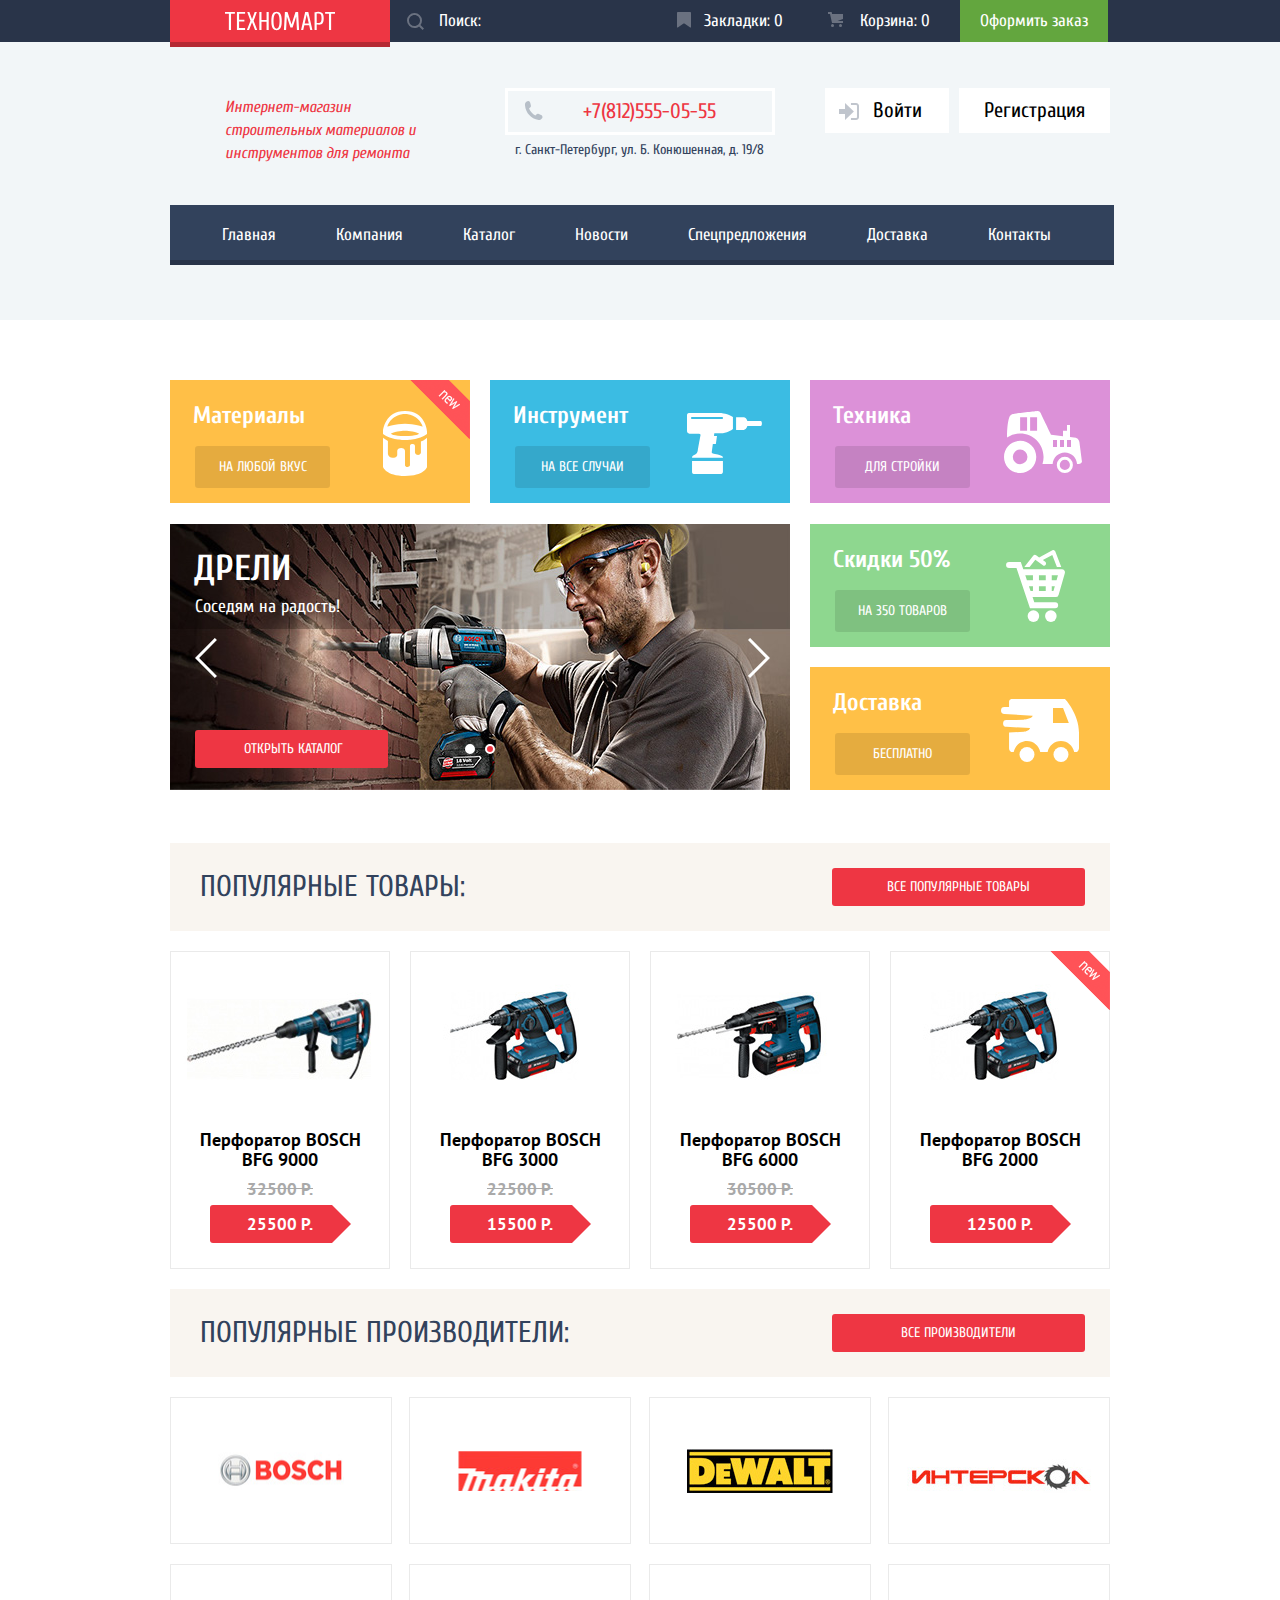
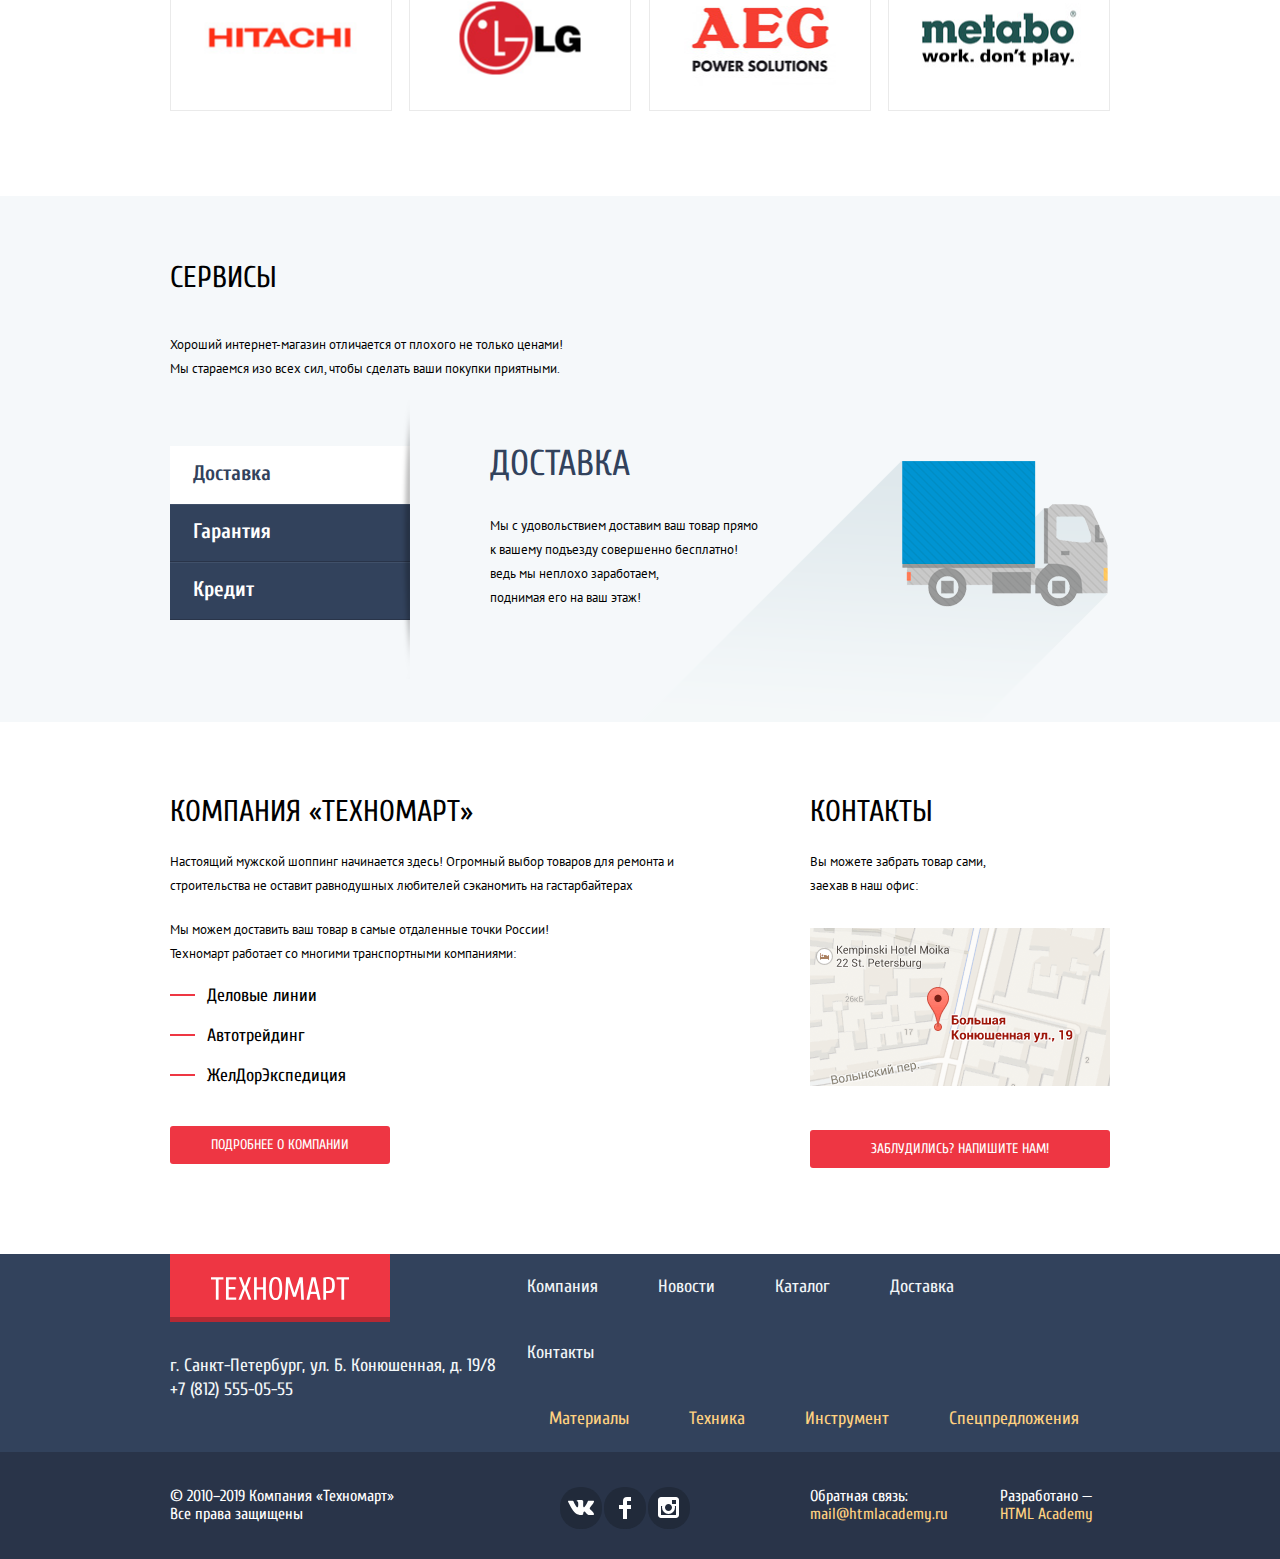
==== commit 940f2fce: "Update index.html" ====
--- a/index.html
+++ b/index.html
@@ -66,10 +66,10 @@
       <section class="middle-nav">
         <div class="container">          
           <div class="speaker-left">  
-            <div class="card materials">
+            <!-- Как с помощью card присоединть new? -->
+            <div class="card materials new">
               <span>Материалы</span>
               <a href="catalog.html">На любой вкус</a>
-              <div class="flag flag-new">новинка</div> 
             </div>
             <div class="card instruments">
               <span>Инструмент</span>
@@ -163,7 +163,7 @@
                 <span class="in-cart"><a href="basket.html">В закладки</a></span>
               </div>              
             </li>
-            <li class="catalog-item">
+            <li class="catalog-item new">
               <p class="catalog-item-image">
                 <img src="img/product-4.jpg" alt="Перфоратор BOSCH BFG 2000" width="218" height="170">              
               </p>
@@ -171,7 +171,6 @@
               <p class="catalog-item-price">
                 <span class="stock-item">12500 Р.</span>
               </p>
-              <div class="flag flag-new">новинка</div>
               <div class="buy-in-cart">
                 <span class="buy"><a href="buy.html">Купить</a></span>
                 <span class="in-cart"><a href="basket.html">В закладки</a></span>
@@ -234,7 +233,7 @@
         <div class="container">
           <h2>Сервисы</h2>
           <p>
-            Хороший интернет-магазин отличается от плохого не только ценами!<br>
+            Хороший интернет-магазин отличается от плохого не только ценами!
             Мы стараемся изо всех сил, чтобы сделать ваши покупки приятными.
           </p>
           <div class="information">
@@ -280,7 +279,7 @@
               не оставит равнодушных любителей сэканомить на гастарбайтерах
             </p>
             <p>
-            Мы можем доставить ваш товар в самые отдаленные точки России!<br>
+            Мы можем доставить ваш товар в самые отдаленные точки России!
             Техномарт работает со многими транспортными компаниями: 
             </p>
             <ul class="company-delivery">
@@ -293,10 +292,10 @@
           </section>
           <section class="contants">
             <h2>Контакты</h2>
-            <p>Вы можете забрать товар сами,<br>
+            <p>Вы можете забрать товар сами,
               заехав в наш офис:
             </p>
-            <a href="https://www.google.com/maps/place/%D0%91%D0%BE%D0%BB%D1%8C%D1%88%D0%B0%D1%8F+%D0%9A%D0%BE%D0%BD%D1%8E%D1%88%D0%B5%D0%BD%D0%BD%D0%B0%D1%8F+%D1%83%D0%BB.,+19%2F8,+%D0%A1%D0%B0%D0%BD%D0%BA%D1%82-%D0%9F%D0%B5%D1%82%D0%B5%D1%80%D0%B1%D1%83%D1%80%D0%B3,+191186/@59.9387165,30.3208587,17z/data=!3m1!4b1!4m5!3m4!1s0x4696310fca145cc1:0x42b32648d8238007!8m2!3d59.9387165!4d30.3230474">
+            <a class="mini-map" href="https://www.google.com/maps/place/%D0%91%D0%BE%D0%BB%D1%8C%D1%88%D0%B0%D1%8F+%D0%9A%D0%BE%D0%BD%D1%8E%D1%88%D0%B5%D0%BD%D0%BD%D0%B0%D1%8F+%D1%83%D0%BB.,+19%2F8,+%D0%A1%D0%B0%D0%BD%D0%BA%D1%82-%D0%9F%D0%B5%D1%82%D0%B5%D1%80%D0%B1%D1%83%D1%80%D0%B3,+191186/@59.9387165,30.3208587,17z/data=!3m1!4b1!4m5!3m4!1s0x4696310fca145cc1:0x42b32648d8238007!8m2!3d59.9387165!4d30.3230474">
               <img src="img/map.png" alt="Карта г. Санкт-Петербург, ул. Б. Конюшенная, д. 19/8" width="300" height="158">
             </a>
             <button class="button-write-us" type="button" name="open-post" id="open-post">Заблудились? Напишите нам!</button>              
--- a/css/style.css
+++ b/css/style.css
@@ -1057,6 +1057,7 @@
     color: #000;
   }
   .catalog-service p {
+    max-width: 400px;
     margin: 0;
     margin-bottom: 65px;
 
@@ -1261,6 +1262,7 @@
 
     color: #000;
   }
+
   .contants-1 {
     display: -webkit-box;
     display: -ms-flexbox;
@@ -1278,12 +1280,17 @@
     text-transform: uppercase;
     color: #000;
   }
+
   .about-company p {
+    margin: 0;
+    margin-bottom: 20px;
+
     font-size: 13px;
     line-height: 24px;
     font-family: "PT Sans", Arial, sans-serif;
-    margin: 0;
-    margin-bottom: 20px;
+  }
+  .about-company p + p {
+    max-width: 386px;
   }
   .company-delivery {
     margin: 0;
@@ -1345,6 +1352,7 @@
     text-transform: uppercase;
   }
   .contants p {
+    max-width: 179px;
     margin: 0; 
     margin-bottom: 30px;
 
@@ -2082,7 +2090,9 @@
   .choose-catalog-item .catalog-item-title {
     margin-top: auto;
   }
-  .flag {
+  .new::after {
+    content: "";
+
     position: absolute;
     top: -1px;
     right: -1px;
@@ -2093,9 +2103,12 @@
     text-indent: -1000px;
     overflow: hidden;
     z-index: 20;
-  }
-  .flag-new {
+
     background: url("../img/new-flag.png") no-repeat 0 0;
+  }
+  .middle-nav .new::after {
+    top: 0;
+    right: 0;
   }
   .pagination-list {
     padding: 0;
@@ -2159,6 +2172,12 @@
     margin: 0;
     margin-top: 30px;
     padding: 0;
+    padding-bottom: 30px;
+
+
+
+
+    /* ------------- */
     
     color: #000;
     font-size: 13px;
@@ -2206,8 +2225,8 @@
   .write-us input[type="text"] {
     display: block;
     width: 100%;
-    padding-top: 10px;
-    padding-bottom: 10px;
+    padding-top: 7px;
+    padding-bottom: 7px;
     padding-right: 15px;
     padding-left: 15px;
 
@@ -2223,6 +2242,8 @@
   }
   .write-us input[type="text"]:focus {
     border: solid 2px #ee3643;
+    height: 38px;
+    outline: none;
   }
   .write-us .name-surname {
     margin-right: auto;  
@@ -2258,8 +2279,8 @@
   .write-us input[type="email"] {
     display: block;
     width: 100%;
-    padding-top: 8px;
-    padding-bottom: 8px;
+    padding-top: 7px;
+    padding-bottom: 7px;
     padding-right: 15px;
     padding-left: 15px;
 
@@ -2275,6 +2296,7 @@
   }
   .write-us input[type="email"]:focus {
     border: solid 2px #ee3643;
+    height: 38px;
   }
   .write-us input[type="email"]::-webkit-input-placeholder {
     font-family: "PT Sans", Arial, sans-serif;  
@@ -2499,6 +2521,25 @@
   }
   .modal-show {
     display: block;
+
+    animation: bounce 0.6s;
+  }
+  @keyframes bounce {
+    0% {
+      transform: translateY(-2000px);
+    }
+  
+    70% {
+      transform: translateY(30px);
+    }
+  
+    90% {
+      transform: translateY(-10px);
+    }
+  
+    100% {
+      transform: translateY(0);
+    }
   }
   /* Илья Филонов, Верстайте пока с pixel-perfect, чтобы научиться это делать, но допускайте % отклонения от макета в тех местах. Я больше про отступы. Размер шрифтов стоит подбирать как в макете. Когда текст в 2 строки - не имеет смысла буква в букву лепить. Можно оставить погрешность. Подумайте что будет если в то место добавить больше текста. */
   /* Илья Филонов, Главное чтобы в верстке типичные элементы выглядили одинаково. Межстрочный интервал, размер текста (например если это заголовок h2 в названии продукта, он везде должен быть одинаковым, для каждого продукта). Если тень падает у картинки на 45% влево вниз, то она для всех картинок должна так падать */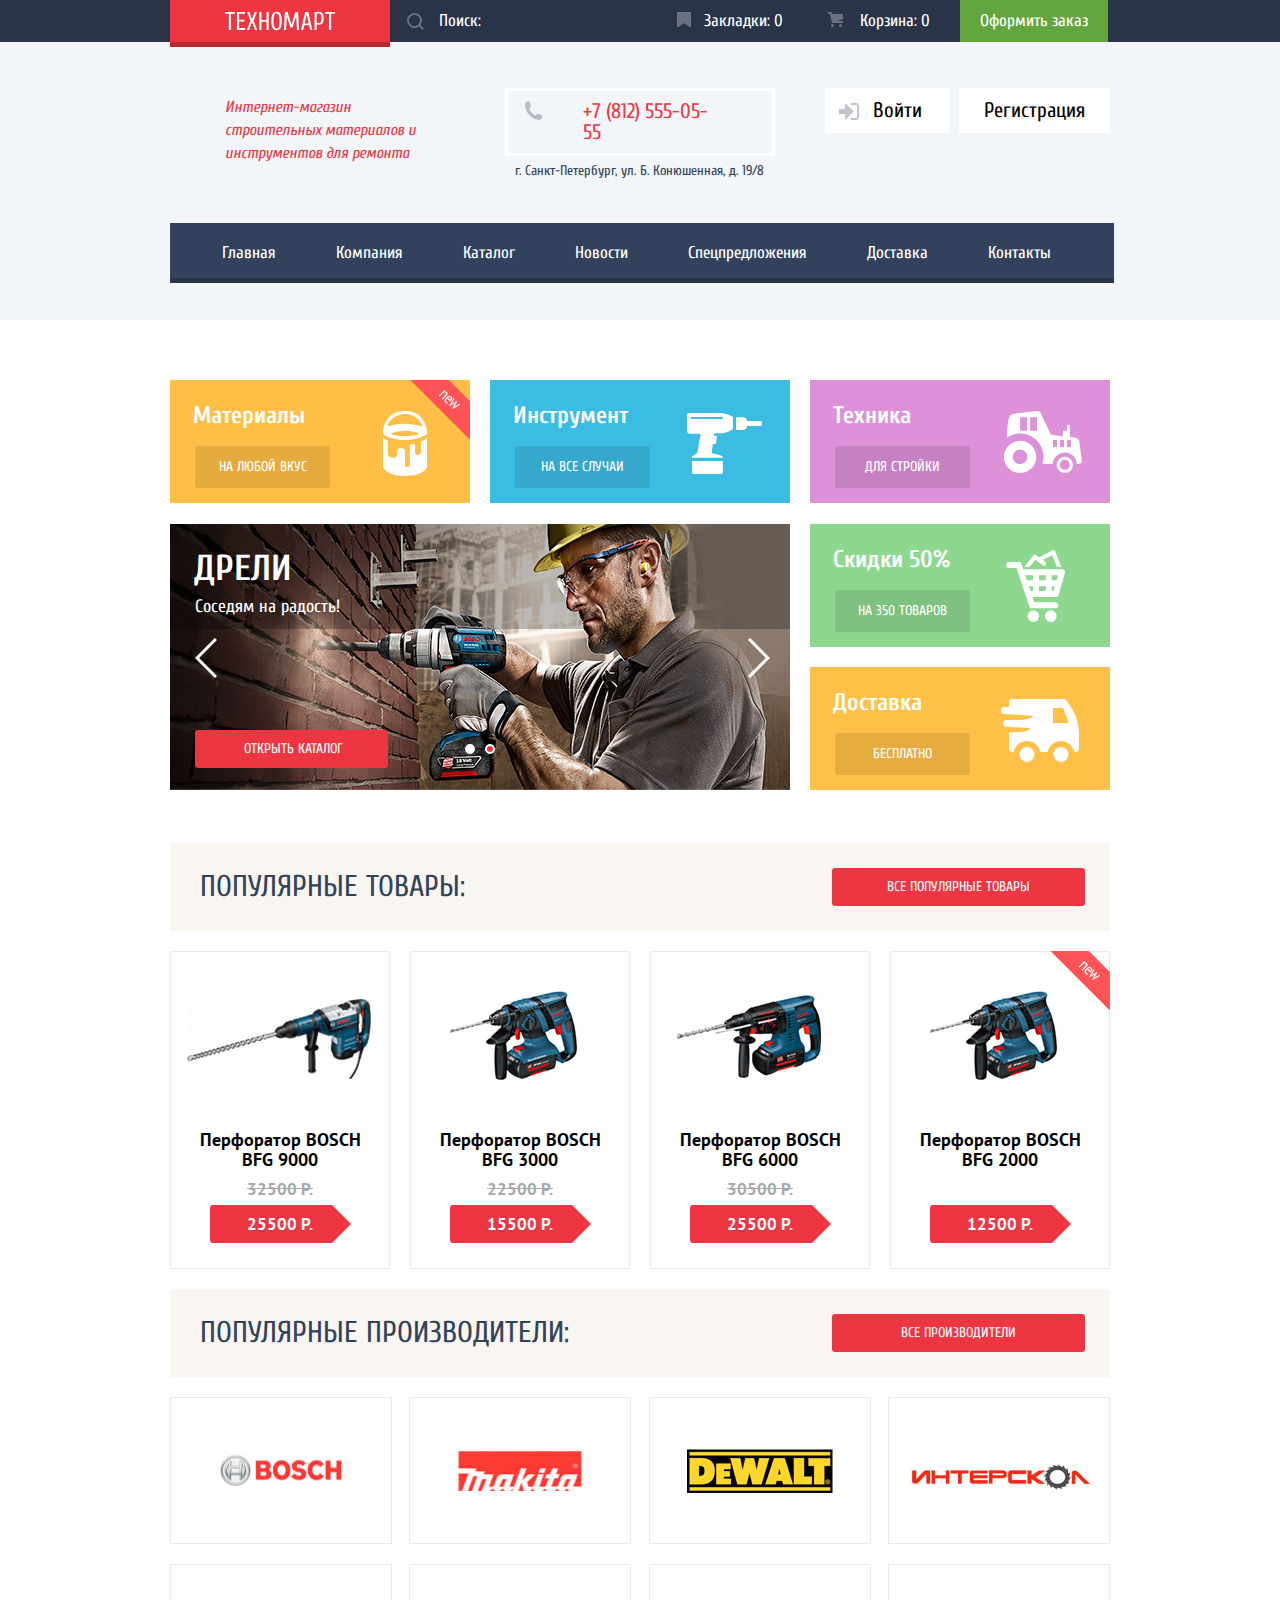
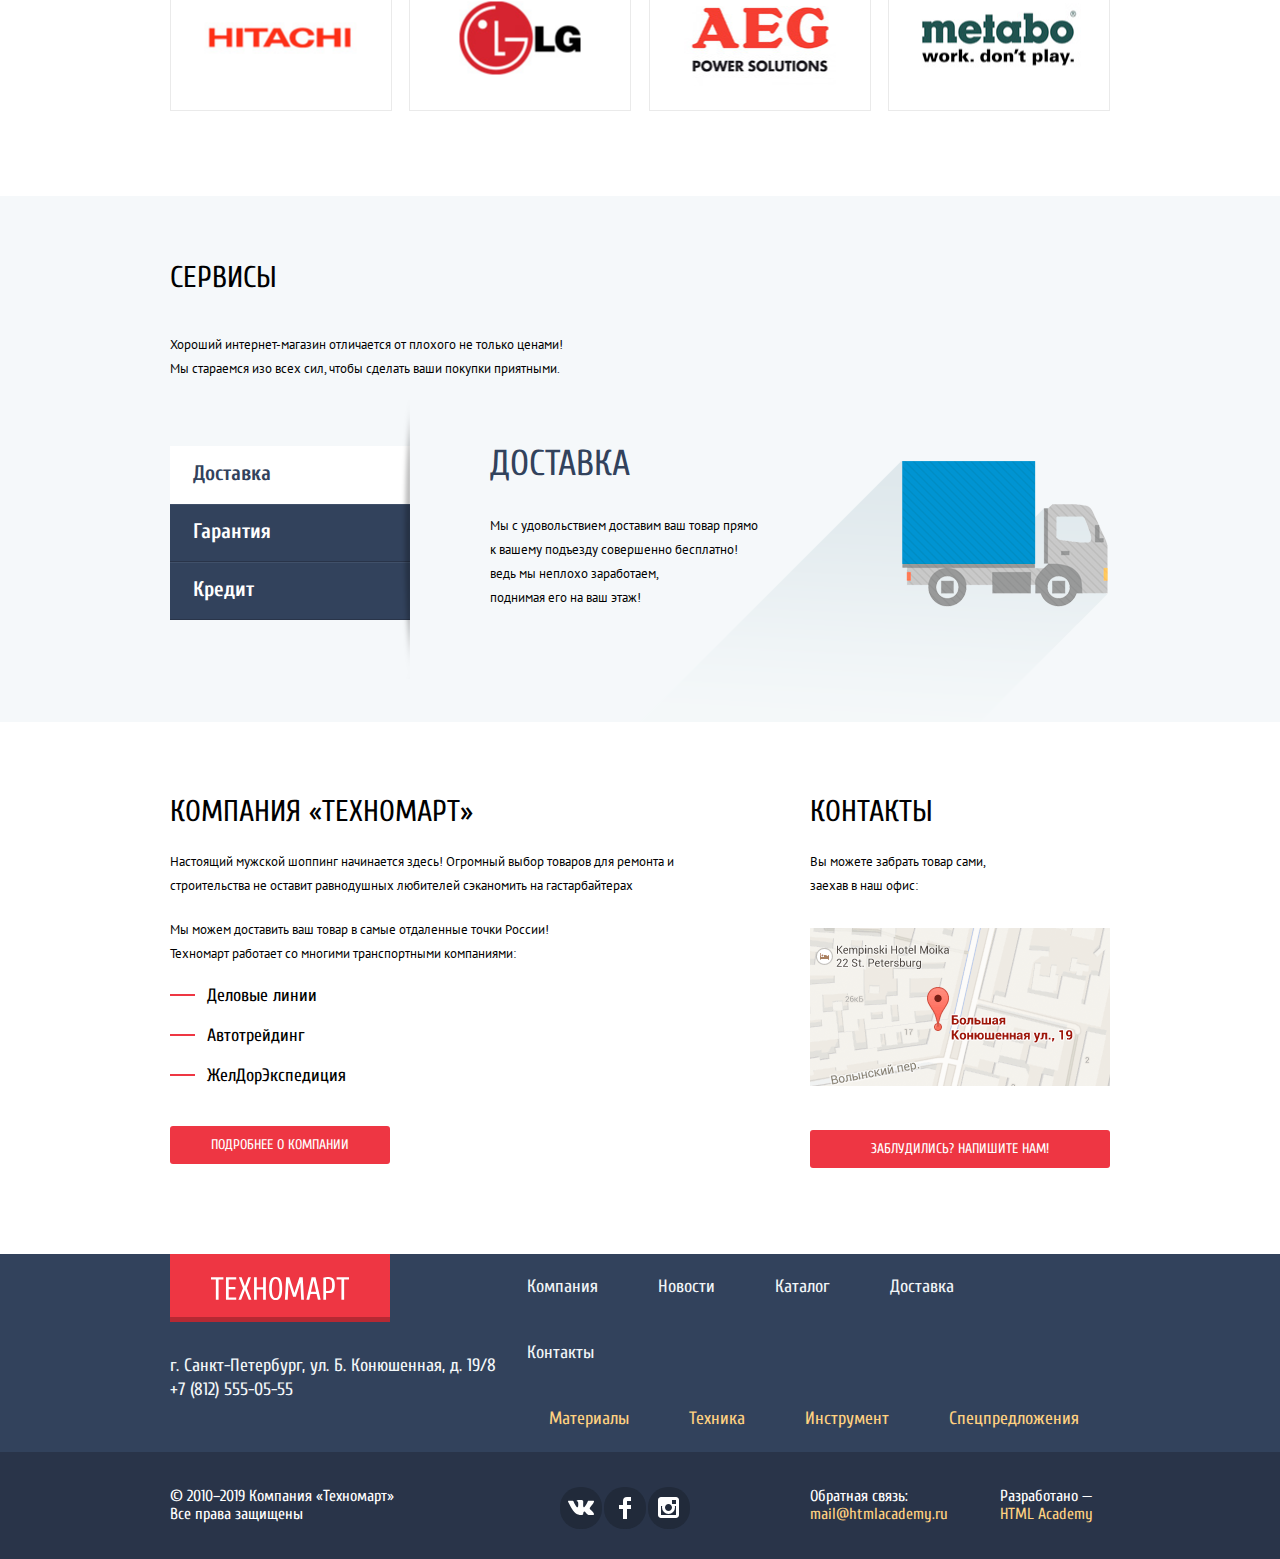
==== commit 2ffeeb63: "Update index.html" ====
--- a/index.html
+++ b/index.html
@@ -38,7 +38,7 @@
             и инструментов для ремонта
           </h1>
           <div class="info-contats">
-            <span class="phone"><a href="tel:+78125550555">+7(812)555-05-55</a></span>
+            <span class="phone"><a href="tel:+78125550555">+7 (812) 555-05-55</a></span>
             <address class="address-small">г. Санкт-Петербург, ул. Б. Конюшенная, д. 19/8</address>
           </div>
           <ul class="join-reg">
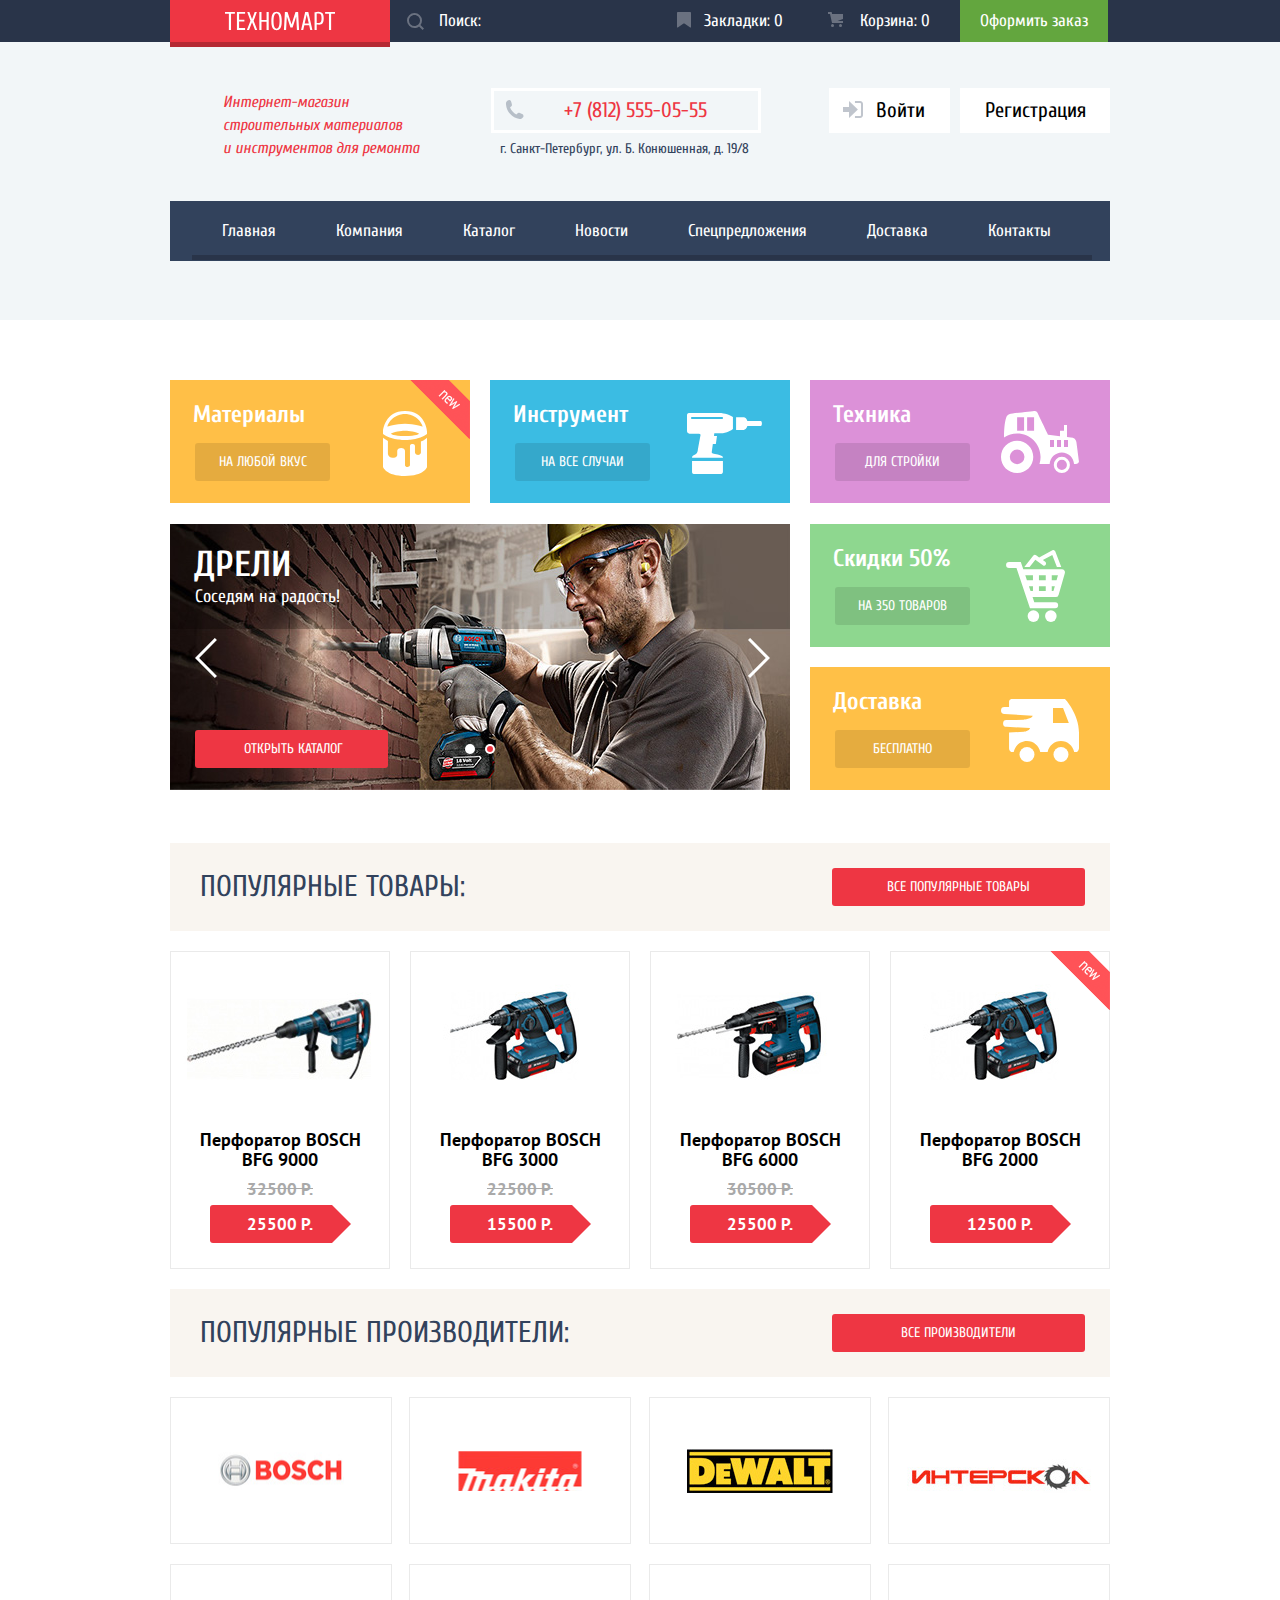
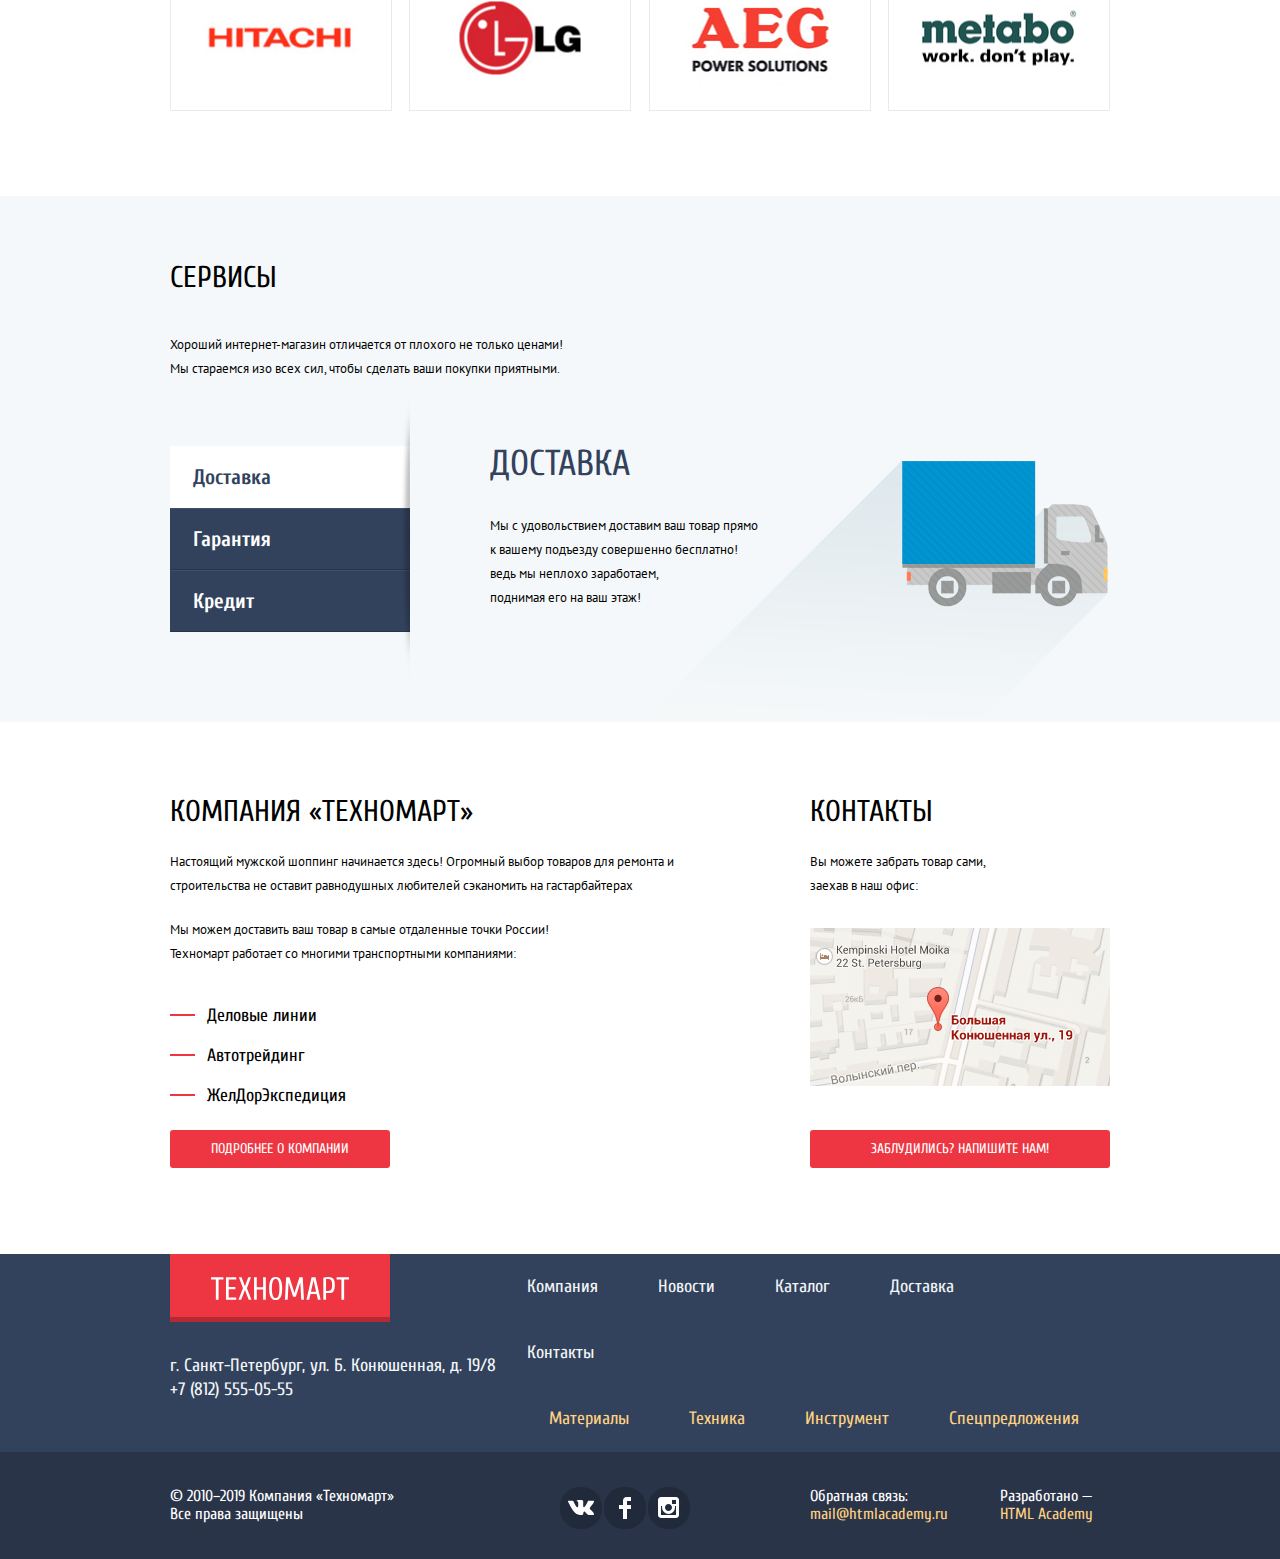
==== commit a7afd7aa: "Update index.html" ====
--- a/index.html
+++ b/index.html
@@ -35,7 +35,7 @@
           <h1 class="about-company-h1">
             Интернет-магазин
             строительных материалов
-            и инструментов для ремонта
+            и&nbsp;инструментов для ремонта
           </h1>
           <div class="info-contats">
             <span class="phone"><a href="tel:+78125550555">+7 (812) 555-05-55</a></span>
@@ -43,7 +43,6 @@
           </div>
           <ul class="join-reg">
             <li class="join">
-              <!-- Тут костыль, строчка кода css 240 -->
               <a href="join.html" class="button-join">Войти</a>
             </li>
             <li class="register"><a href="registration.html">Регистрация</a></li>              
@@ -66,7 +65,6 @@
       <section class="middle-nav">
         <div class="container">          
           <div class="speaker-left">  
-            <!-- Как с помощью card присоединть new? -->
             <div class="card materials new">
               <span>Материалы</span>
               <a href="catalog.html">На любой вкус</a>
@@ -75,28 +73,34 @@
               <span>Инструмент</span>
               <a href="catalog.html">На все случаи</a>              
             </div>
-            <div class="slider slider-1">
-              <span>Перфораторы</span>
-              <p>Настоящие мужские игрушки</p>
-              <button class="icon-left" type="button" aria-label="Переключить слайдер влево"><span class="visually-hidden">Переключить слайдер влево</span></button>         
-              <button class="icon-right" type="button" aria-label="Переключить слайдер вправо"><span class="visually-hidden">Переключить слайдер вправо</span></button>         
+            <div class="sliders">
+              <input class="visually-hidden" type="radio" id="product-1" name="toggle">
+              <input class="visually-hidden" type="radio" id="product-2" name="toggle" checked>  
               <ul class="slider-controls">
-                <li class="first-slider-control"><button class="slider-control slider-control-active" type="button"><span class="visually-hidden">Первый</span></button></li>
-                <li class="second-slider-control"><button class="slider-control" type="button"><span class="visually-hidden">Второй</span></button></li>
-              </ul>  
-              <a href="catalog.html">Открыть каталог</a>  
-            </div>
-            <div class="slider slider-2">
-              <span>Дрели</span>
-              <p>Соседям на радость!</p>
-              <button class="icon-left" type="button" aria-label="Переключить слайдер влево"><span class="visually-hidden">Переключить слайдер влево</span></button>         
-              <button class="icon-right" type="button" aria-label="Переключить слайдер вправо"><span class="visually-hidden">Переключить слайдер вправо</span></button>    
-              <ul class="slider-controls">
-                <li class="first-slider-control"><button class="slider-control" type="button"><span class="visually-hidden">Первый</span></button></li>
-                <li class="second-slider-control"><button class="slider-control slider-control-active" type="button"><span class="visually-hidden">Второй</span></button></li>
-              </ul>     
-              <a href="catalog.html">Открыть каталог</a>              
-            </div> 
+                <li class="first-slider-control">
+                  <label for="product-1" class="slider-control">
+                    <span class="visually-hidden">Первый</span>
+                  </label>
+                </li>
+                <li class="second-slider-control">
+                  <label for="product-2" class="slider-control slider-control-active">
+                    <span class="visually-hidden">Второй</span>
+                  </label>
+                </li>
+              </ul> 
+              <label for="product-1" class="icon-left" aria-label="Переключить слайдер влево"><span class="visually-hidden">Переключить слайдер влево</span></label>         
+              <label for="product-2" class="icon-right" aria-label="Переключить слайдер вправо"><span class="visually-hidden">Переключить слайдер вправо</span></label>   
+              <div class="slider slider-1" id="slide1">
+                <span>Перфораторы</span>
+                <p>Настоящие мужские игрушки</p>  
+                <a href="catalog.html">Открыть каталог</a>  
+              </div>
+              <div class="slider slider-2" id="slide2">
+                <span>Дрели</span>
+                <p>Соседям на радость!</p>               
+                <a href="catalog.html">Открыть каталог</a>              
+              </div> 
+            </div>
           </div>
           <div class="speaker-right">   
             <div class="card equipment">
@@ -131,7 +135,7 @@
                 <span class="stock-item">25500 Р.</span>
               </p>
               <div class="buy-in-cart">
-                <span class="buy"><a href="buy.html">Купить</a></span>
+                <span class="buy"><a class="buy-in-cart-modal" href="buy.html">Купить</a></span>
                 <span class="in-cart"><a href="basket.html">В закладки</a></span>
               </div>              
             </li>
@@ -145,7 +149,7 @@
                 <span class="stock-item">15500 Р.</span>
               </p>
               <div class="buy-in-cart">
-                <span class="buy"><a href="buy.html">Купить</a></span>
+                <span class="buy"><a class="buy-in-cart-modal" href="buy.html">Купить</a></span>
                 <span class="in-cart"><a href="basket.html">В закладки</a></span>
               </div>              
             </li>
@@ -159,7 +163,7 @@
                 <span class="stock-item">25500 Р.</span>
               </p>
               <div class="buy-in-cart">
-                <span class="buy"><a href="buy.html">Купить</a></span>
+                <span class="buy"><a class="buy-in-cart-modal" href="buy.html">Купить</a></span>
                 <span class="in-cart"><a href="basket.html">В закладки</a></span>
               </div>              
             </li>
@@ -172,7 +176,7 @@
                 <span class="stock-item">12500 Р.</span>
               </p>
               <div class="buy-in-cart">
-                <span class="buy"><a href="buy.html">Купить</a></span>
+                <span class="buy"><a class="buy-in-cart-modal" href="buy.html">Купить</a></span>
                 <span class="in-cart"><a href="basket.html">В закладки</a></span>
               </div>              
             </li>
@@ -237,12 +241,15 @@
             Мы стараемся изо всех сил, чтобы сделать ваши покупки приятными.
           </p>
           <div class="information">
+            <input class="visually-hidden" type="radio" id="service-1" name="toggle-1" checked>
+            <input class="visually-hidden" type="radio" id="service-2" name="toggle-1">  
+            <input class="visually-hidden" type="radio" id="service-3" name="toggle-1">  
             <ul>
-              <li class="service choose-service"><button type="button">Доставка</button></li>
-              <li class="service"><button type="button">Гарантия</button></li>
-              <li class="service"><button type="button">Кредит</button></li>
+              <li class="service"><label for="service-1">Доставка</label></li>
+              <li class="service"><label for="service-2">Гарантия</label></li>
+              <li class="service"><label for="service-3">Кредит</label></li>
             </ul>
-            <div class="service-delivery">
+            <div class="service-delivery" id="service-slaider-1">
               <h3>Доставка</h3>
               <p>Мы с удовольствием доставим ваш товар прямо<br> 
                   к вашему подъезду совершенно бесплатно!
@@ -250,7 +257,7 @@
                 поднимая его на ваш этаж!
               </p>
             </div>
-            <div class="service-warranty">
+            <div class="service-warranty" id="service-slaider-2">
               <h3>Гарантия</h3>
                 <p>
                   Если купленный у нас товар поломается или заискрит,<br> 
@@ -260,7 +267,7 @@
                   Дом уж восстановите как-нибудь сами.
                 </p>
             </div>
-            <div class="service-credit">
+            <div class="service-credit" id="service-slaider-3">
               <h3>Кредит</h3>
               <p>Залезть в долговую яму стало проще!<br>
               Кредитные консультанты придут вам на помощь.
--- a/css/style.css
+++ b/css/style.css
@@ -146,10 +146,12 @@
   }
   .main-header-logo:hover {
     background-color: #ca2c37; 
+    box-shadow: 0 5px 0 0 #9a212a;    
   }
   .main-header-logo:active,
   .main-header-logo:focus  {
     background-color: #ba2732; 
+    box-shadow: 0 5px 0 0 #8e1e26;
   }
   .main-header img {
     margin: auto;
@@ -236,6 +238,9 @@
   .active-cart {
     background-color: #ee3643;
   }
+  .active-cart a:hover {
+    background-color: #ee3643;
+  }
   .checkout a {
     display: block;
     padding: 12px 20px;
@@ -257,26 +262,27 @@
     min-height: 70px;   
   }
   .about-company-h1 {
-    width: 210px;
+    width: 198px;
     /* min-height: 70px;   */
     margin: 0;
     margin-right: 70px; 
-    margin-top: 8px;
-    padding-left: 55px;
+    margin-top: 3px;
+    padding-left: 53px;
       
-    font-weight: normal;
+    font-weight: 400;
     color: #ee3643;
     font-style: italic;
     font-size: 16px;
     line-height: 23px;
   }   
   .phone {
-    padding-top: 10px;
-    padding-bottom: 10px;
-    padding-right: 50px;
-    padding-left: 75px;
+    padding-top: 9px;
+    padding-bottom: 9px;
+    /* padding-right: 50px; */
+    padding-left: 70px;
     border: 3px solid #fff;
     display: block;
+    /*  */
   }
   .phone a {
     font-size: 21px; 
@@ -293,8 +299,8 @@
     left: -59px;
   }
   .address-small {
-    padding-left: 10px;
-    margin-top: 3px;
+    padding-left: 9px;
+    margin-top: 4px;
 
     font-style: normal;
     font-size: 14px;
@@ -309,20 +315,26 @@
 
     margin-left: auto;
   }
+  .bg-for-name {
+    display: flex;
+    justify-content: space-between;     
+    width: 300px;     
+    
+    background-color: #fff;  
+  }
   .header-down .login {
     position: relative;
 
     display: block;
-    padding-left: 45px;
-    padding-right: 70px;
+    max-width: 220px;
     padding-top: 12px;
-    padding-bottom: 12px;
+    padding-bottom: 12px;   
+    padding-left: 45px;    
+    padding-right: 14px;
 
     font-size: 21px;
     line-height: 21px;
     color: #000;
-
-    background-color: #fff; 
   }
   .header-down .login::before {
     content: "";
@@ -344,16 +356,21 @@
     opacity: 0.3;
   }
   .account .deauthorization {
+    position: relative;
+
+    width: 40px;
+
+    opacity: 0.3;
+  }
+  .deauthorization svg {
     position: absolute;
     top: 14px;
     right: 10px;
-
-    opacity: 0.3;
-  }
-  .login:hover + .deauthorization {
+  }
+  .deauthorization:hover {
     opacity: 1;
   }
-  .login:focus + .deauthorization {
+  .deauthorization:focus {
     opacity: 0.3;
   }
   .account ul {
@@ -413,33 +430,37 @@
     color: #000;
     background-color: #fff;
   }
-  .join {
-    position: relative;
-  }
   .join a {
     margin-right: 10px;
     display: block;
-    padding-left: 48px;
+    padding-left: 47px;
     padding-top: 12px;
     padding-bottom: 12px;
-    padding-right: 27px;
+    padding-right: 25px;
     line-height: 21px;
   }
   .button-join::before {
     content: "";
-    background-image: url("../img/icon-login.svg");
+
     position: absolute;
     left: 14px;
-    top: 15px;
+    top: 13px;
+
     width: 20px;
     height: 17px;
-    opacity: 0.3;
+
+    opacity: 0.3;    
+    background-image: url("../img/icon-login.svg");
   }
   .button-join:hover::before {
     opacity: 1;
   }
-  .button-join:focus{
+  .button-join:focus,
+  .button-join:active {
     color: #c5c5c5;
+  }
+  .register {
+    max-width: 150px;
   }
   .register a {
     display: block; 
@@ -449,6 +470,10 @@
     padding-right: 25px; 
     line-height: 21px;  
   }
+  .register a:focus,
+  .register a:active {
+    color: #c5c5c5;
+  }
   .join-reg {    
     display: -webkit-box;    
     display: -ms-flexbox;    
@@ -463,9 +488,12 @@
     color: #ee3643;
   }
   .main-nav {
-    width: 940px;    
     min-height: 60px;  
+    padding-left: 22px;
+    padding-right: 22px;
     margin-top: 40px;  
+
+    background-color: #32425c;
   }
   .main-nav ul {
     margin: 0;
@@ -475,8 +503,6 @@
     display: flex;
     -ms-flex-wrap: wrap;
         flex-wrap: wrap;
-    padding-left: 22px;
-    padding-right: 22px;
     background-color: #32425c;
     -webkit-box-shadow: inset 0px -5px 0 0 #293449;
             box-shadow: inset 0px -5px 0 0 #293449;
@@ -492,6 +518,8 @@
   .main-nav a {
     display: block;
     padding: 21px 30px;
+
+    line-height: 17px;
   }
   .main-nav a:hover {
     background-color:#293449;
@@ -508,7 +536,7 @@
   .card span {
     display: block;
     margin-left: 23px;
-    margin-top: 21px;
+    margin-top: 20px;
         
     font-weight: bold;
     font-size: 24px;
@@ -542,7 +570,7 @@
     content: "";
 
     position: absolute;
-    right: 28px;
+    right: 31px;
     top: 31px;
 
     width: 78px;
@@ -577,11 +605,11 @@
   .card a {
     display: inline-block;
     width: 135px;  
-    padding: 12px 0;
-    margin-top: 15px;
+    padding: 10px 0;
+    margin-top: 13px;
     margin-left: 25px;
 
-    vertical-align: top;
+    vertical-align: middle;
     font-weight: 400;
     font-size: 14px;
     text-transform: uppercase;
@@ -606,106 +634,30 @@
   .equipment {
     background-color: #dc91d8;
   }
-  .slider {
+
+
+
+
+
+  .sliders {
     position: relative;
     width: 620px;
     margin-top: 20px;  
     min-height: 266px; 
-  }
-  .slider-controls {
-    margin: 0;
-    padding: 0;
-  }
-  .slider-controls li {
-    position: absolute;
-    bottom: 36px;
-
-    width: 10px;
-    height: 10px;
-
-    list-style: none;
-  }
-  .slider-control {
-    position: relative;
-
-    display: block;
-    width: 10px;
-    height: 10px;
-    padding: 0;
-    margin: 0;
-
-    border: none;
-    background-color: transparent;  
-  }
-  .first-slider-control {
-    left: 295px;
-  }
-  .second-slider-control {
-    left: 315px;
-  }
-  .slider-controls .slider-control::before {
-    content: "";
-
-    position: absolute;
-    top: 0;
-    left: 0;
-
-    width: 6px;
-    height: 6px;
-
-    background: #fff;
-    border-radius: 50%;
-    border: 2px solid #fff;
-  }
-  .slider-control-active::after {
-    content: "";
-
-    position: absolute;
-    top: 2px;
-    left: 2px;
-
-    width: 6px;
-    height: 6px;
-
-    background: #ee3643;
-    border-radius: 60%;
-  }
-  .icon-left {
-    position: absolute;
-    left: 25px;
-    top: 114px;
-
-    width: 22px;
-    height: 40px;
-
-    background: none;
-    border: none;
-    background-image: url("../img/icon-left.svg");
-  }
-  .icon-right {
-    position: absolute;
-    right: 20px;
-    top: 114px;
-
-    width: 22px;
-    height: 40px;
-
-    background: none;
-    border: none;
-    background-image: url("../img/icon-right.svg");
-  }
+  }   
   .slider-1 {
+    display: none;
+    width: 620px;
+    min-height: 266px;
+
     background-color: #1a0f0d;
     background-image: url("../img/slider1.jpg");
     background-repeat: no-repeat;
-    width: 620px;
-    min-height: 266px;
-    display: none;
   }
   .slider-2 {
+    display: none;    
     width: 620px;
     height: 266px;
-    margin-top: 20px;
 
     background-color: #1a0f0d;
     background-image: url("../img/slider.jpg");
@@ -714,7 +666,7 @@
   .slider span {
     display: block;
     margin-left: 24px;
-    margin-top: 27px;
+    padding-top: 23px;
 
     font-size: 36px;
     line-height: 36px;
@@ -723,7 +675,7 @@
   }
   .slider p {
     margin: 0;
-    margin-top: 8px;
+    margin-top: 2px;
     margin-left: 25px;    
 
     font-size: 18px;
@@ -752,6 +704,74 @@
   }
   .slider a:focus {
     background-color: #ba2732; 
+  }
+  .slider-controls {
+    position: absolute;
+    top: 220px;
+    left: 295px;
+
+    display: flex;
+    justify-content: space-between;
+    width: 30px;
+    height: 10px;
+    margin: 0;
+    padding: 0;
+  }
+  .slider-controls li {
+    width: 10px;
+    height: 10px;
+    
+    border: none;
+    background-color: #fff; 
+    border-radius: 50%; 
+  }
+  .slider-controls label {
+    position: relative;
+
+    display: block;
+    width: 10px;
+    height: 10px;
+    padding: 0;
+    margin: 0;
+  }
+  .icon-left {
+    position: absolute;
+    left: 25px;
+    top: 114px;
+
+    width: 22px;
+    height: 40px;
+
+    background: none;
+    border: none;
+    background-image: url("../img/icon-left.svg");
+  }
+  .icon-right {
+    position: absolute;
+    right: 20px;
+    top: 114px;
+
+    width: 22px;
+    height: 40px;
+
+    background: none;
+    border: none;
+    background-image: url("../img/icon-right.svg");
+  }
+  #product-1:checked ~ #slide1,
+  #product-2:checked ~ #slide2 {
+    display: block;
+  }
+  #product-1:checked ~ .slider-controls label[for="product-1"],
+  #product-2:checked ~ .slider-controls label[for="product-2"] {
+    top: 2px;
+    left: 2px;
+
+    width: 6px;
+    height: 6px;
+
+    background: #ee3643;
+    border-radius: 60%;
   }
   .discount {
     background-color: #8ed78f;
@@ -771,7 +791,7 @@
     font-size: 14px; 
     line-height: 18px;
     color: #fff;
-    vertical-align: top;
+    vertical-align: middle;
 
     background-color: #63a63e;
     border-radius: 3px;
@@ -811,7 +831,7 @@
     padding-right: 30px;
     margin-top: 7px;
 
-    vertical-align: top;
+    vertical-align: middle;
     font-size: 14px; 
     line-height: 18px;
     color: #32425c;
@@ -836,7 +856,6 @@
             box-shadow: 0px 10px 25px 0 rgba(41, 52, 73, 0.5);
   }
   .popular-manufacturers h2 {
-    display: inline-block;
     margin: 0;
     padding-left: 30px;
 
@@ -854,19 +873,16 @@
     min-height: 427px;       
   }
   .popular-items h2 {
-    display: inline-block;
     margin: 0;
     margin-left: 30px;
 
     font-size: 30px;
     line-height: 30px;
     font-weight: 400;
-    vertical-align: middle;
     text-transform: uppercase; 
     color: #32425c;
   }
   .bg-popular-items a {
-    display: inline-block;
     width: 253px;
     margin-left: auto;
     margin-right: 25px;
@@ -980,7 +996,7 @@
     width: 0;
     height: 0;
     
-    border: 19.5px solid white;
+    border: 19px solid white;
     border-left-color: #ee3643;
   }
   .mini-catalog-manufactures li {
@@ -1096,11 +1112,43 @@
 
     background-image: url("../img/shadow.png");
   }
-  .catalog-service button[type="button"] {
+
+
+  .slider-controls li {
+    width: 10px;
+    height: 10px;
+    
+    border: none;
+    background-color: #fff; 
+    border-radius: 50%; 
+  }
+  .slider-controls label {
+    position: relative;
+
     display: block;
+    width: 10px;
+    height: 10px;
+    padding: 0;
+    margin: 0;
+  }
+  #service-1:checked ~ #service-slaider-1,
+  #service-2:checked ~ #service-slaider-2,
+  #service-3:checked ~ #service-slaider-3 {
+    display: block;
+  }
+  #service-1:checked ~ ul label[for="service-1"],
+  #service-2:checked ~ ul label[for="service-2"],
+  #service-3:checked ~ ul label[for="service-3"] {
+    color: #32425c;
+
+    background-color: #fff;
+    border-top: 1px solid #fff;
+    border-bottom: 1px solid #fff;
+  }  
+  .catalog-service label {
     width: 240px;    
     margin: 0;
-    padding: 11px 0 15px 23px;
+    padding: 15px 0 15px 23px;
 
     font-family: "Cuprum", Arial, sans-serif;
     font-size: 21px;
@@ -1114,7 +1162,7 @@
     border-top: 1px solid #405069;
     border-bottom: 1px solid #293449;
   }
-  .catalog-service button[type="button"]:hover {
+  .catalog-service label:hover {
     background-color: #293449;
   }
   .service-delivery {
@@ -1139,7 +1187,7 @@
     display: inline-block;
     padding: 10px 45px;
 
-    vertical-align: top;
+    vertical-align: middle;
     font-size: 14px;
     text-transform: uppercase;
     color: #fff;
@@ -1151,6 +1199,8 @@
     background-color: #ca2c37;
   }
   .catalog-service li {
+    display: flex;
+
     list-style: none;
   }
   .catalog-service h3 {
@@ -1204,6 +1254,9 @@
     padding: 0;
       
     list-style: none;
+  }
+  .service-delivery {
+    display: none;
   }
   .service-warranty {
     display: none;
@@ -1257,6 +1310,15 @@
   .about-company {
     position: relative; 
 
+    display: -webkit-box; 
+
+    display: -ms-flexbox; 
+
+    display: flex;
+    -webkit-box-orient: vertical;
+    -webkit-box-direction: normal;
+        -ms-flex-direction: column;
+            flex-direction: column;
     width: 525px;
     min-height: 370px;   
 
@@ -1314,12 +1376,11 @@
     top: 8px;
   }
   .about-company a {
-    display: inline-block;
+    display: block;
     width: 220px;
     padding: 10px 0;
-    margin-top: 40px;    
-
-    vertical-align: top;
+    margin-top: auto;    
+
     font-size: 14px;
     text-align: center;  
     text-transform: uppercase; 
@@ -1418,6 +1479,15 @@
     -webkit-box-shadow: inset 0 -5px 0 0 #b52933; 
             box-shadow: inset 0 -5px 0 0 #b52933;
     /* А сдесь лучше как сделать тенью или border-bottom и т.п. ? */
+  }
+  .footer-logo:hover {
+    background-color: #ca2c37; 
+    box-shadow: inset 0 -5px 0 0 #9a212a;
+  }
+  .footer-logo:active,
+  .footer-logo:focus  {
+    background-color: #ba2732; 
+    box-shadow: 0 5px 0 0 #8e1e26;
   }
   .top-footer img {
     width: 138px;
@@ -1599,6 +1669,7 @@
   }
   .footer-connection a:focus {
     color: #ee3643;
+    text-decoration: none;
   }
   .footer-social li:hover,
   .footer-social li:focus {
@@ -1613,6 +1684,7 @@
   }
   .footer-copyright a:focus {
     color: #ee3643;
+    text-decoration: none;
   }
   .header-down .login:focus {
     color: rgba(0, 0, 0, 0.3);
@@ -1877,7 +1949,7 @@
 
     cursor: pointer;
   }  
-  .login-radio input[type="radio"] + .radio-indicator {
+  .radio-button + .radio-indicator {
     position: absolute;
     top: 0;
     left: 0;
@@ -1887,7 +1959,7 @@
     background-image: url("../img/radio-off.svg");
     opacity: 0.2;
   }
-  .login-radio input[type="radio"]:checked + .radio-indicator {
+  .radio-button:checked + .radio-indicator {
     position: absolute;
     top: 0;
     left: 0;
@@ -1898,18 +1970,18 @@
     background-image: url("../img/radio-on.svg");
     opacity: 0.2;
   }  
-  .login-radio input[type="radio"] + .radio-indicator:hover {
+  .radio-button + .radio-indicator:hover {
     opacity: 0.3;
   }
-  .login-radio input[type="radio"]:checked + .radio-indicator:hover  {
+  .radio-button:checked + .radio-indicator:hover  {
     opacity: 0.3;
   }  
-  .login-radio input[type="radio"] + .radio-indicator:disabled{
+  .radio-button:disabled + .radio-indicator {
     opacity: 0.1;
   }
-  .login-radio input[type="radio"]:checked + .radio-indicator:disabled  {
+  .radio-button:disabled + .radio-indicator + .type-battery {
     opacity: 0.1;
-  } 
+  }
   .filter button[type="submit"] {
     background-color: #fff;
     border: 1px solid #e5e5e5;
@@ -1978,30 +2050,30 @@
   }
   .bg-sorting a {
     color: rgba(50, 66, 92, 0.3);
-    -webkit-text-decoration-color: #ee3643;
-            text-decoration-color: #ee3643;
-    -webkit-text-decoration-line: underline;
-            text-decoration-line: underline;
-    -webkit-text-decoration-style: dotted;
-            text-decoration-style: dotted; 
+    border-bottom: 1px dotted #ee3643;        
     font-family: "PT Sans", Arial, sans-serif;
     font-size: 13px;     
   }
   .bg-sorting a:hover {
     color: #000;
-    -webkit-text-decoration-style: solid;
-            text-decoration-style: solid;
-            -webkit-text-decoration-line: underline;
-                    text-decoration-line: underline;
-            -webkit-text-decoration-color: #ee3643;
-                    text-decoration-color: #ee3643;  
+    border-bottom: 1px solid #ee3643;                    
   }
   .candlelight-true a {
     color: #ee3643;
-    text-decoration: none;
+    border-bottom: none;
+  }
+  .candlelight-true a:hover {
+    color: #ee3643;
+    border-bottom: none;
   }
   .sorting-items-price li {
     margin: 0; 
+  }
+  .sorting-items-price a {
+    border-bottom: none;
+  }
+  .sorting-items-price a:hover {
+    border-bottom: none;
   }
   .sorting-items-price path {
     fill: #c5c5c5;
@@ -2364,6 +2436,8 @@
     -webkit-box-sizing: border-box;
 
             box-sizing: border-box;
+
+    resize: none;        
   }
   .taxt-post textarea:hover {
     border: solid 2px #788285;
@@ -2511,34 +2585,53 @@
     background-color: transparent;
     background-image: url("../img/form-close.svg");
   }
-  .choose-service button[type="button"],
-  .choose-service button[type="button"]:hover {
-    color: #32425c;
-
-    background-color: #fff;
-    border-top: 1px solid #fff;
-    border-bottom: 1px solid #fff;
-  }
   .modal-show {
     display: block;
 
-    animation: bounce 0.6s;
+    -webkit-animation: bounce 0.6s;
+
+            animation: bounce 0.6s;
+  }
+  @-webkit-keyframes bounce {
+    0% {
+      -webkit-transform: translateY(-2000px);
+              transform: translateY(-2000px);
+    }
+
+    70% {
+      -webkit-transform: translateY(30px);
+              transform: translateY(30px);
+    }
+
+    90% {
+      -webkit-transform: translateY(-10px);
+              transform: translateY(-10px);
+    }
+
+    100% {
+      -webkit-transform: translateY(0);
+              transform: translateY(0);
+    }
   }
   @keyframes bounce {
     0% {
-      transform: translateY(-2000px);
+      -webkit-transform: translateY(-2000px);
+              transform: translateY(-2000px);
     }
-  
+
     70% {
-      transform: translateY(30px);
+      -webkit-transform: translateY(30px);
+              transform: translateY(30px);
     }
-  
+
     90% {
-      transform: translateY(-10px);
+      -webkit-transform: translateY(-10px);
+              transform: translateY(-10px);
     }
-  
+
     100% {
-      transform: translateY(0);
+      -webkit-transform: translateY(0);
+              transform: translateY(0);
     }
   }
   /* Илья Филонов, Верстайте пока с pixel-perfect, чтобы научиться это делать, но допускайте % отклонения от макета в тех местах. Я больше про отступы. Размер шрифтов стоит подбирать как в макете. Когда текст в 2 строки - не имеет смысла буква в букву лепить. Можно оставить погрешность. Подумайте что будет если в то место добавить больше текста. */
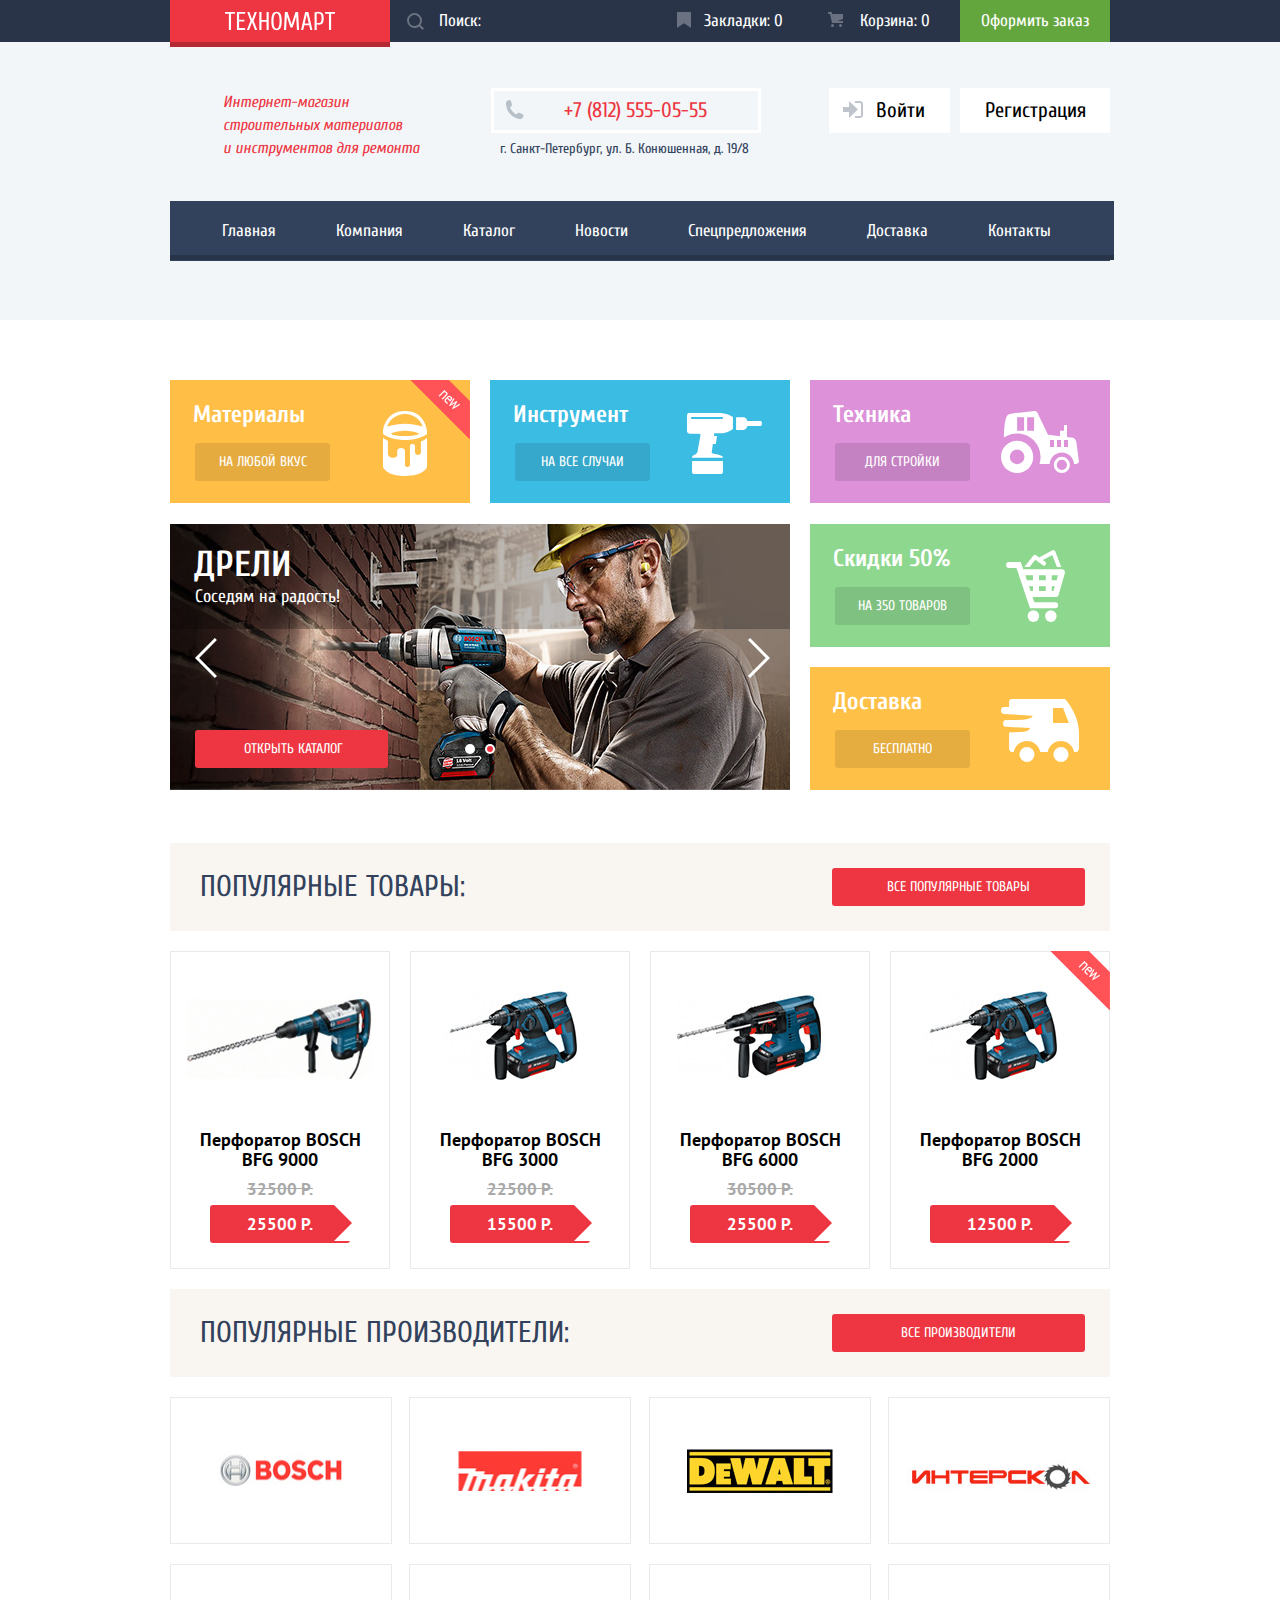
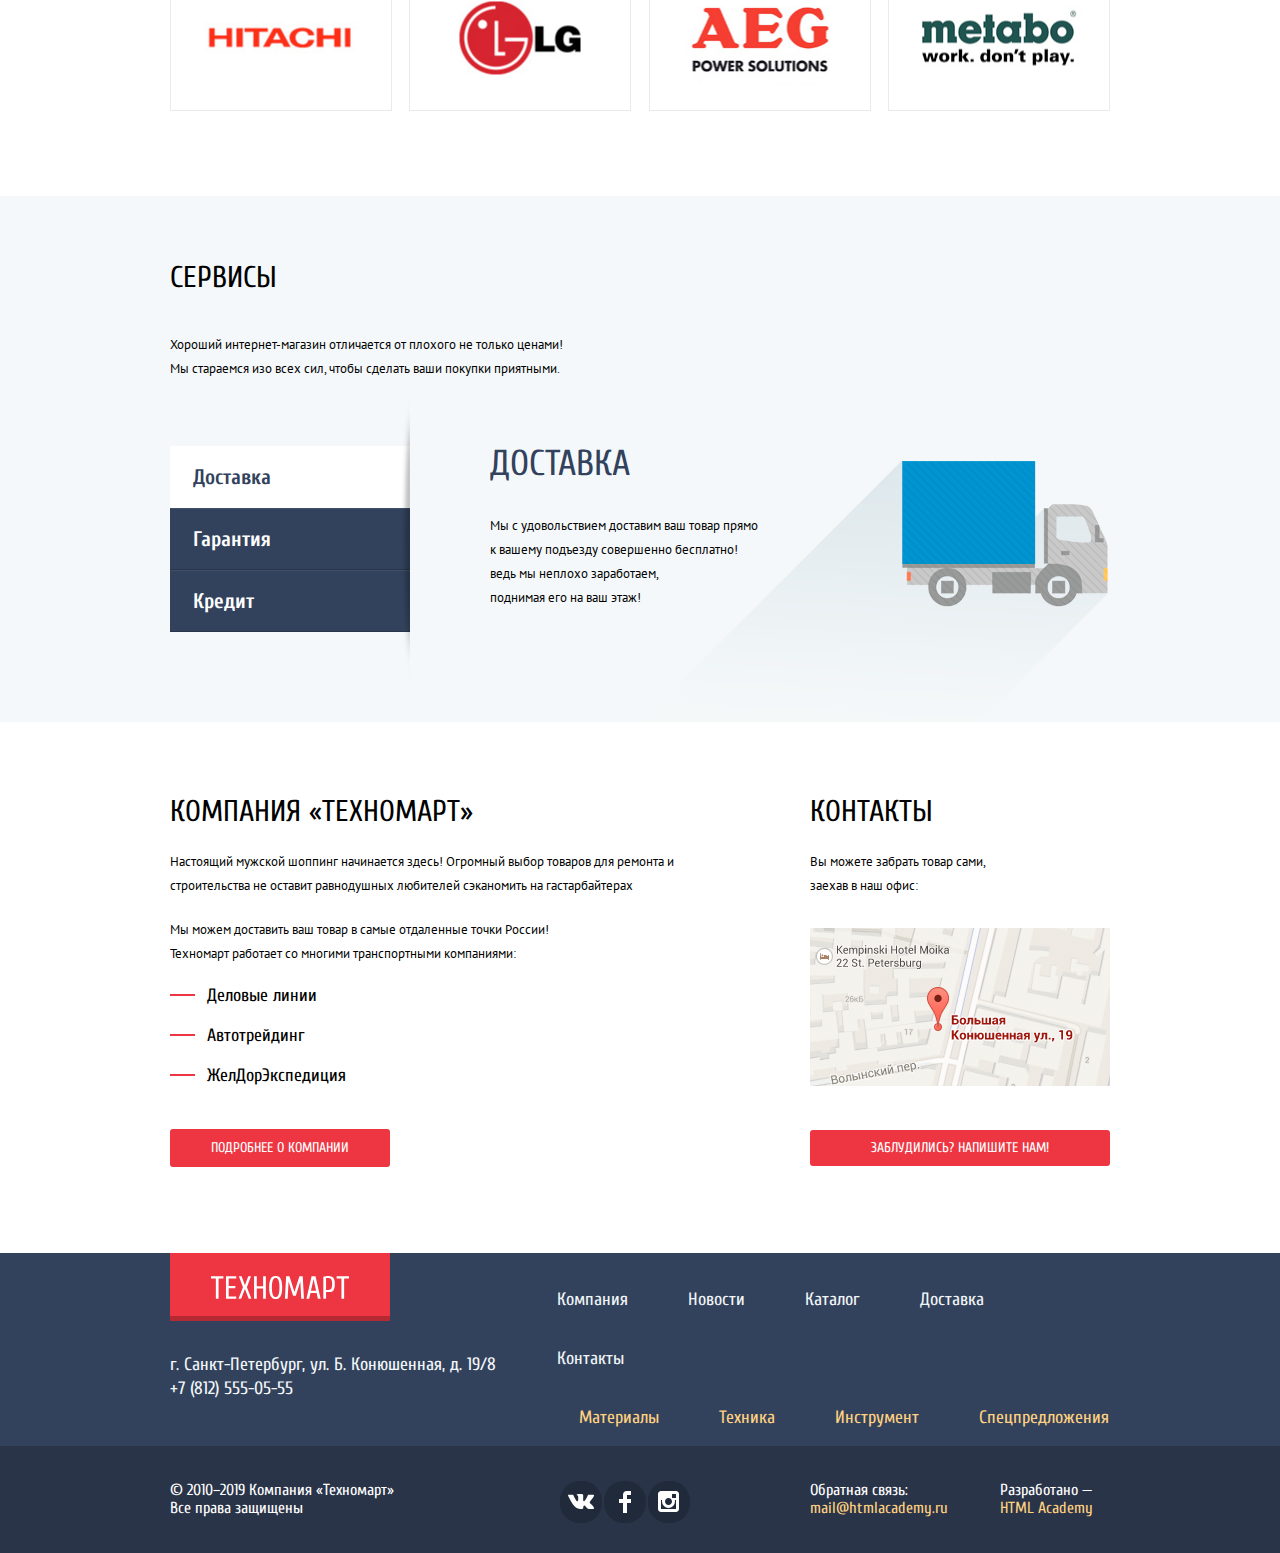
==== commit 3f9005c6: "Update index.html" ====
--- a/index.html
+++ b/index.html
@@ -285,7 +285,7 @@
               Огромный выбор товаров для ремонта и строительства 
               не оставит равнодушных любителей сэканомить на гастарбайтерах
             </p>
-            <p>
+            <p class="width-for-p">
             Мы можем доставить ваш товар в самые отдаленные точки России!
             Техномарт работает со многими транспортными компаниями: 
             </p>
@@ -294,7 +294,6 @@
               <li>Автотрейдинг</li>
               <li>ЖелДорЭкспедиция</li>
             </ul> 
-            <!-- А как этот блок протолкнуть вниз? -->
             <a href="of-company.html">Подробнее о компании</a>              
           </section>
           <section class="contants">
@@ -386,6 +385,6 @@
       <iframe src="https://www.google.com/maps/embed?pb=!1m18!1m12!1m3!1d1998.6037872533277!2d30.320858716096975!3d59.93871648187614!2m3!1f0!2f0!3f0!3m2!1i1024!2i768!4f13.1!3m3!1m2!1s0x4696310fca145cc1%3A0x42b32648d8238007!2z0JHQvtC70YzRiNCw0Y8g0JrQvtC90Y7RiNC10L3QvdCw0Y8g0YPQuy4sIDE5LzgsINCh0LDQvdC60YIt0J_QtdGC0LXRgNCx0YPRgNCzLCAxOTExODY!5e0!3m2!1sru!2sru!4v1560365001367!5m2!1sru!2sru" width="940" height="446" style="border:0" allowfullscreen></iframe>      
       <button type="button" class="leave" aria-label="Закрыть"><span class="visually-hidden">Закрыть форму</span></button>
     </div> 
-    <script src="js/script.js"></script>
+    <script src="js/js-min.js"></script>
   </body>
 </html>
--- a/css/style.css
+++ b/css/style.css
@@ -7,10 +7,6 @@
 
     background-color: #fff;
   }
-  html { 
-    -webkit-box-sizing: border-box; 
-            box-sizing: border-box; 
-  }
   a {
     text-decoration: none;
   } 
@@ -86,7 +82,6 @@
     background-color: #212a3a;
     opacity: 1;
   }
-  /* Сверху костыль) */
   .header-search {
     padding: 0;
     border: none;
@@ -146,12 +141,14 @@
   }
   .main-header-logo:hover {
     background-color: #ca2c37; 
-    box-shadow: 0 5px 0 0 #9a212a;    
+    -webkit-box-shadow: 0 5px 0 0 #9a212a; 
+            box-shadow: 0 5px 0 0 #9a212a;    
   }
   .main-header-logo:active,
   .main-header-logo:focus  {
     background-color: #ba2732; 
-    box-shadow: 0 5px 0 0 #8e1e26;
+    -webkit-box-shadow: 0 5px 0 0 #8e1e26; 
+            box-shadow: 0 5px 0 0 #8e1e26;
   }
   .main-header img {
     margin: auto;
@@ -241,9 +238,15 @@
   .active-cart a:hover {
     background-color: #ee3643;
   }
+  .checkout {
+    max-width: 150px;
+    height: 100%;
+  
+    background-color: #63a63e;
+  }
   .checkout a {
     display: block;
-    padding: 12px 20px;
+    padding: 12px 21px;
 
     background-color: #63a63e;
   }
@@ -316,8 +319,12 @@
     margin-left: auto;
   }
   .bg-for-name {
-    display: flex;
-    justify-content: space-between;     
+    display: -webkit-box;
+    display: -ms-flexbox;
+    display: flex;
+    -webkit-box-pack: justify;
+        -ms-flex-pack: justify;
+            justify-content: space-between;     
     width: 300px;     
     
     background-color: #fff;  
@@ -489,15 +496,15 @@
   }
   .main-nav {
     min-height: 60px;  
+    margin-top: 40px;  
+
+    background-color: #32425c;
+  }
+  .main-nav ul {
+    margin: 0;
+    padding: 0;
     padding-left: 22px;
     padding-right: 22px;
-    margin-top: 40px;  
-
-    background-color: #32425c;
-  }
-  .main-nav ul {
-    margin: 0;
-    padding: 0;
     display: -webkit-box;
     display: -ms-flexbox;
     display: flex;
@@ -525,6 +532,8 @@
     background-color:#293449;
   }
   .main-nav a:focus {
+    color: rgba(255, 255, 255, 0.5);
+
     background-color:#1d2739;
   }
   .card {
@@ -710,8 +719,14 @@
     top: 220px;
     left: 295px;
 
-    display: flex;
-    justify-content: space-between;
+    display: -webkit-box;
+
+    display: -ms-flexbox;
+
+    display: flex;
+    -webkit-box-pack: justify;
+        -ms-flex-pack: justify;
+            justify-content: space-between;
     width: 30px;
     height: 10px;
     margin: 0;
@@ -996,7 +1011,7 @@
     width: 0;
     height: 0;
     
-    border: 19px solid white;
+    border: 18.99px solid white;
     border-left-color: #ee3643;
   }
   .mini-catalog-manufactures li {
@@ -1199,6 +1214,8 @@
     background-color: #ca2c37;
   }
   .catalog-service li {
+    display: -webkit-box;
+    display: -ms-flexbox;
     display: flex;
 
     list-style: none;
@@ -1351,8 +1368,8 @@
     line-height: 24px;
     font-family: "PT Sans", Arial, sans-serif;
   }
-  .about-company p + p {
-    max-width: 386px;
+  .width-for-p {
+    max-width: 400px;
   }
   .company-delivery {
     margin: 0;
@@ -1365,6 +1382,9 @@
     position: relative;
     margin-top: 20px;
     padding-left: 37px;
+  }
+  .company-delivery li:first-of-type {
+    margin-top: 0;
   }
   .company-delivery li::before {
     content: "";
@@ -1396,6 +1416,13 @@
     background-color: #ba2732;
   }
   .contants {    
+    display: -webkit-box;    
+    display: -ms-flexbox;    
+    display: flex;
+    -webkit-box-orient: vertical;
+    -webkit-box-direction: normal;
+        -ms-flex-direction: column;
+            flex-direction: column;
     margin-left: auto;
     width: 300px;
     min-height: 370px;
@@ -1422,10 +1449,7 @@
     line-height: 24px;   
   }
   .contants button[type="button"] {
-    display: block;
-    width: 300px;
-    min-height: 38px; 
-    padding: 10px 60px;
+    padding: 10px 0;
     margin-top: 40px;
 
     font-family: "Cuprum", Arial, sans-serif;
@@ -1478,16 +1502,17 @@
     background-color: #ee3643; 
     -webkit-box-shadow: inset 0 -5px 0 0 #b52933; 
             box-shadow: inset 0 -5px 0 0 #b52933;
-    /* А сдесь лучше как сделать тенью или border-bottom и т.п. ? */
   }
   .footer-logo:hover {
     background-color: #ca2c37; 
-    box-shadow: inset 0 -5px 0 0 #9a212a;
+    -webkit-box-shadow: inset 0 -5px 0 0 #9a212a; 
+            box-shadow: inset 0 -5px 0 0 #9a212a;
   }
   .footer-logo:active,
   .footer-logo:focus  {
     background-color: #ba2732; 
-    box-shadow: 0 5px 0 0 #8e1e26;
+    -webkit-box-shadow: inset 0 -5px 0 0 #8e1e26; 
+            box-shadow: inset 0 -5px 0 0 #8e1e26;
   }
   .top-footer img {
     width: 138px;
@@ -1533,8 +1558,9 @@
     list-style: none;
   }
   .footer-nav a {
-    padding: 21px 30px;
     display: block;
+    margin-left: 60px;
+    margin-top: 35px;
   }
   .footer-nav-bottom li:first-child {
     padding-left: 22px;
@@ -1789,21 +1815,11 @@
     border: none;
     margin: 0;
     padding: 0;
-    margin-bottom: 25px;
-  }
-  .filter fieldset::before {
-    content: "";
-
-    position: absolute;
-    top: -5px;
-
-    width: 220px;
-    height: 1px;
-
-    background-color: #e5e5e5;
-  }
-  .filter fieldset:first-child::before {
-    display: none;
+    padding-bottom: 25px;
+    border-bottom: 1px solid #e5e5e5;
+  }
+  .filter fieldset:last-of-type {
+    border: none;
   }
   .filter label {
     font-size: 15px;
@@ -1908,7 +1924,7 @@
 
     cursor: pointer;
   }  
-  .login-checkbox input[type="checkbox"] + .checkbox-indicator {
+  .checkbox-button + .checkbox-indicator {
     position: absolute;
     top: 0;
     left: 0;
@@ -1919,7 +1935,7 @@
     background-image: url("../img/checkbox-off.svg");
     opacity: 0.2;
   }
-  .login-checkbox input[type="checkbox"]:checked + .checkbox-indicator {
+  .checkbox-button:checked + .checkbox-indicator {
     position: absolute;
     top: 0;
     left: 0;
@@ -1930,18 +1946,27 @@
     background-image: url("../img/checkbox-on.svg");
     opacity: 0.2;
   }  
-  .login-checkbox input[type="checkbox"] + .checkbox-indicator:hover {
+  .checkbox-button + .checkbox-indicator:hover {
     opacity: 0.3;
   }
-  .login-checkbox input[type="checkbox"]:checked + .checkbox-indicator:hover  {
+  .checkbox-button:checked + .checkbox-indicator:hover  {
     opacity: 0.3;
   }  
-  .login-checkbox input[type="checkbox"] + .checkbox-indicator:disabled{
+  .checkbox-button + .checkbox-indicator:disabled{
     opacity: 0.1;
   }
-  .login-checkbox input[type="checkbox"]:checked + .checkbox-indicator:disabled  {
+  .checkbox-button:checked + .checkbox-indicator:disabled  {
     opacity: 0.1;
   } 
+  .checkbox-button:focus + .checkbox-indicator {
+    outline: #ff5357 2px solid;
+  }
+  .checkbox-button:disabled + .checkbox-indicator {
+    opacity: 0.1;
+  }
+  .checkbox-button:disabled + .checkbox-indicator + .type-manufactures {
+    opacity: 0.1;
+  }
   .login-radio {
     position: relative;
 
@@ -1976,6 +2001,9 @@
   .radio-button:checked + .radio-indicator:hover  {
     opacity: 0.3;
   }  
+  .radio-button:focus + .radio-indicator {
+    outline: #ff5357 2px solid;
+  }
   .radio-button:disabled + .radio-indicator {
     opacity: 0.1;
   }
@@ -2228,6 +2256,9 @@
     
     background-color: #f2f6f8;
   }
+  .about-perforators .container {
+    padding-bottom: 30px;
+  }
   .about-perforators h2  {
     padding-top: 65px;
     margin-bottom: 28px;
@@ -2265,7 +2296,7 @@
     position: fixed;
     z-index: 100000;
     left: 50%;
-    bottom: 200px;
+    top: 120px;
     
     display: none;
     margin-left: -310px;
@@ -2475,7 +2506,7 @@
     position: fixed;
     z-index: 100000;
     left: 50%;
-    bottom: 200px;
+    top: 120px;
     
     margin-left: -470px;
 
@@ -2492,7 +2523,7 @@
     position: fixed;
     z-index: 100000;
     left: 50%;
-    bottom: 200px;
+    top: 120px;
     
     display: none;
     margin-left: -310px;
@@ -2592,6 +2623,10 @@
 
             animation: bounce 0.6s;
   }
+  .modal-error {
+    -webkit-animation: shake 0.6s;
+            animation: shake 0.6s;
+  }
   @-webkit-keyframes bounce {
     0% {
       -webkit-transform: translateY(-2000px);
@@ -2613,25 +2648,52 @@
               transform: translateY(0);
     }
   }
-  @keyframes bounce {
-    0% {
-      -webkit-transform: translateY(-2000px);
-              transform: translateY(-2000px);
+  @-webkit-keyframes shake {
+    0%,
+    100% {
+      -webkit-transform: translateX(0);
+              transform: translateX(0);
     }
 
-    70% {
-      -webkit-transform: translateY(30px);
-              transform: translateY(30px);
+    10%,
+    30%,
+    50%,
+    70%,
+    90% {
+      -webkit-transform: translateX(-10px);
+              transform: translateX(-10px);
     }
 
+    20%,
+    40%,
+    60%,
+    80% {
+      -webkit-transform: translateX(10px);
+              transform: translateX(10px);
+    }
+  }
+  @keyframes shake {
+    0%,
+    100% {
+      -webkit-transform: translateX(0);
+              transform: translateX(0);
+    }
+
+    10%,
+    30%,
+    50%,
+    70%,
     90% {
-      -webkit-transform: translateY(-10px);
-              transform: translateY(-10px);
+      -webkit-transform: translateX(-10px);
+              transform: translateX(-10px);
     }
 
-    100% {
-      -webkit-transform: translateY(0);
-              transform: translateY(0);
+    20%,
+    40%,
+    60%,
+    80% {
+      -webkit-transform: translateX(10px);
+              transform: translateX(10px);
     }
   }
   /* Илья Филонов, Верстайте пока с pixel-perfect, чтобы научиться это делать, но допускайте % отклонения от макета в тех местах. Я больше про отступы. Размер шрифтов стоит подбирать как в макете. Когда текст в 2 строки - не имеет смысла буква в букву лепить. Можно оставить погрешность. Подумайте что будет если в то место добавить больше текста. */
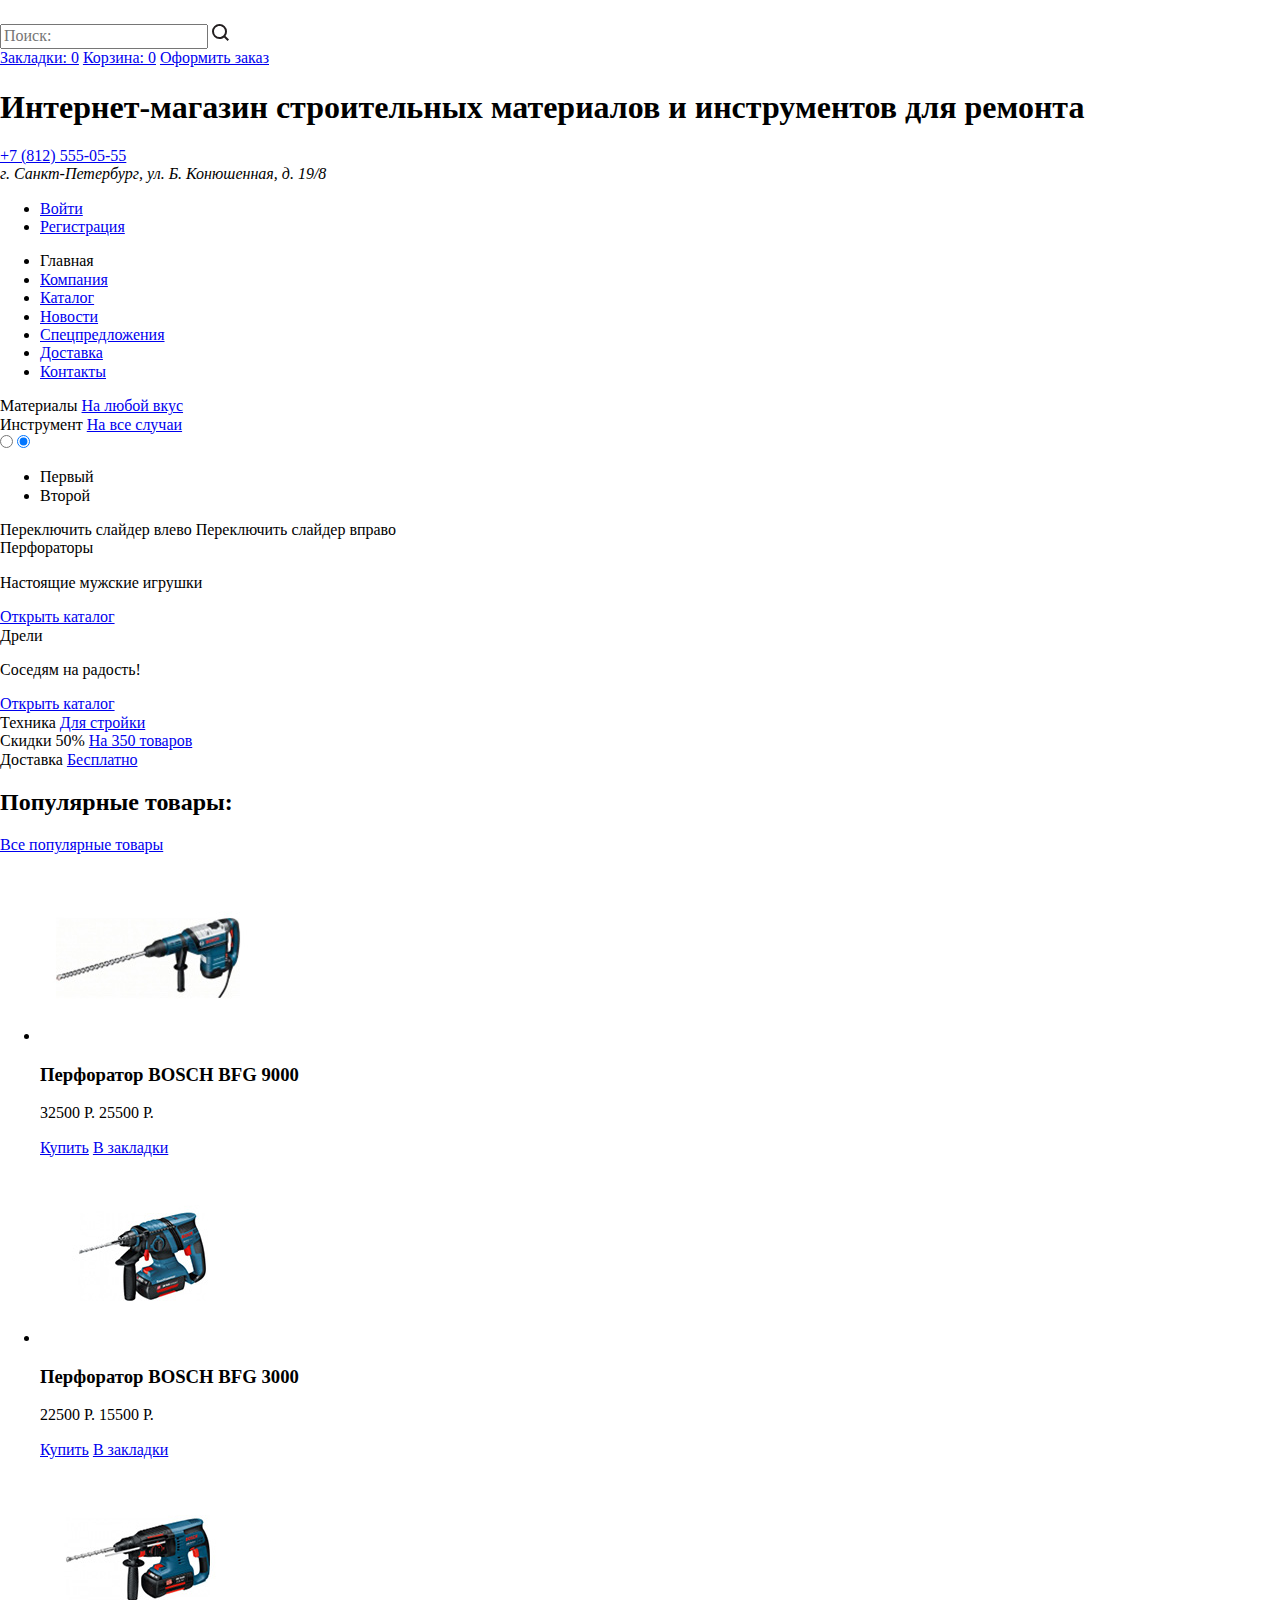
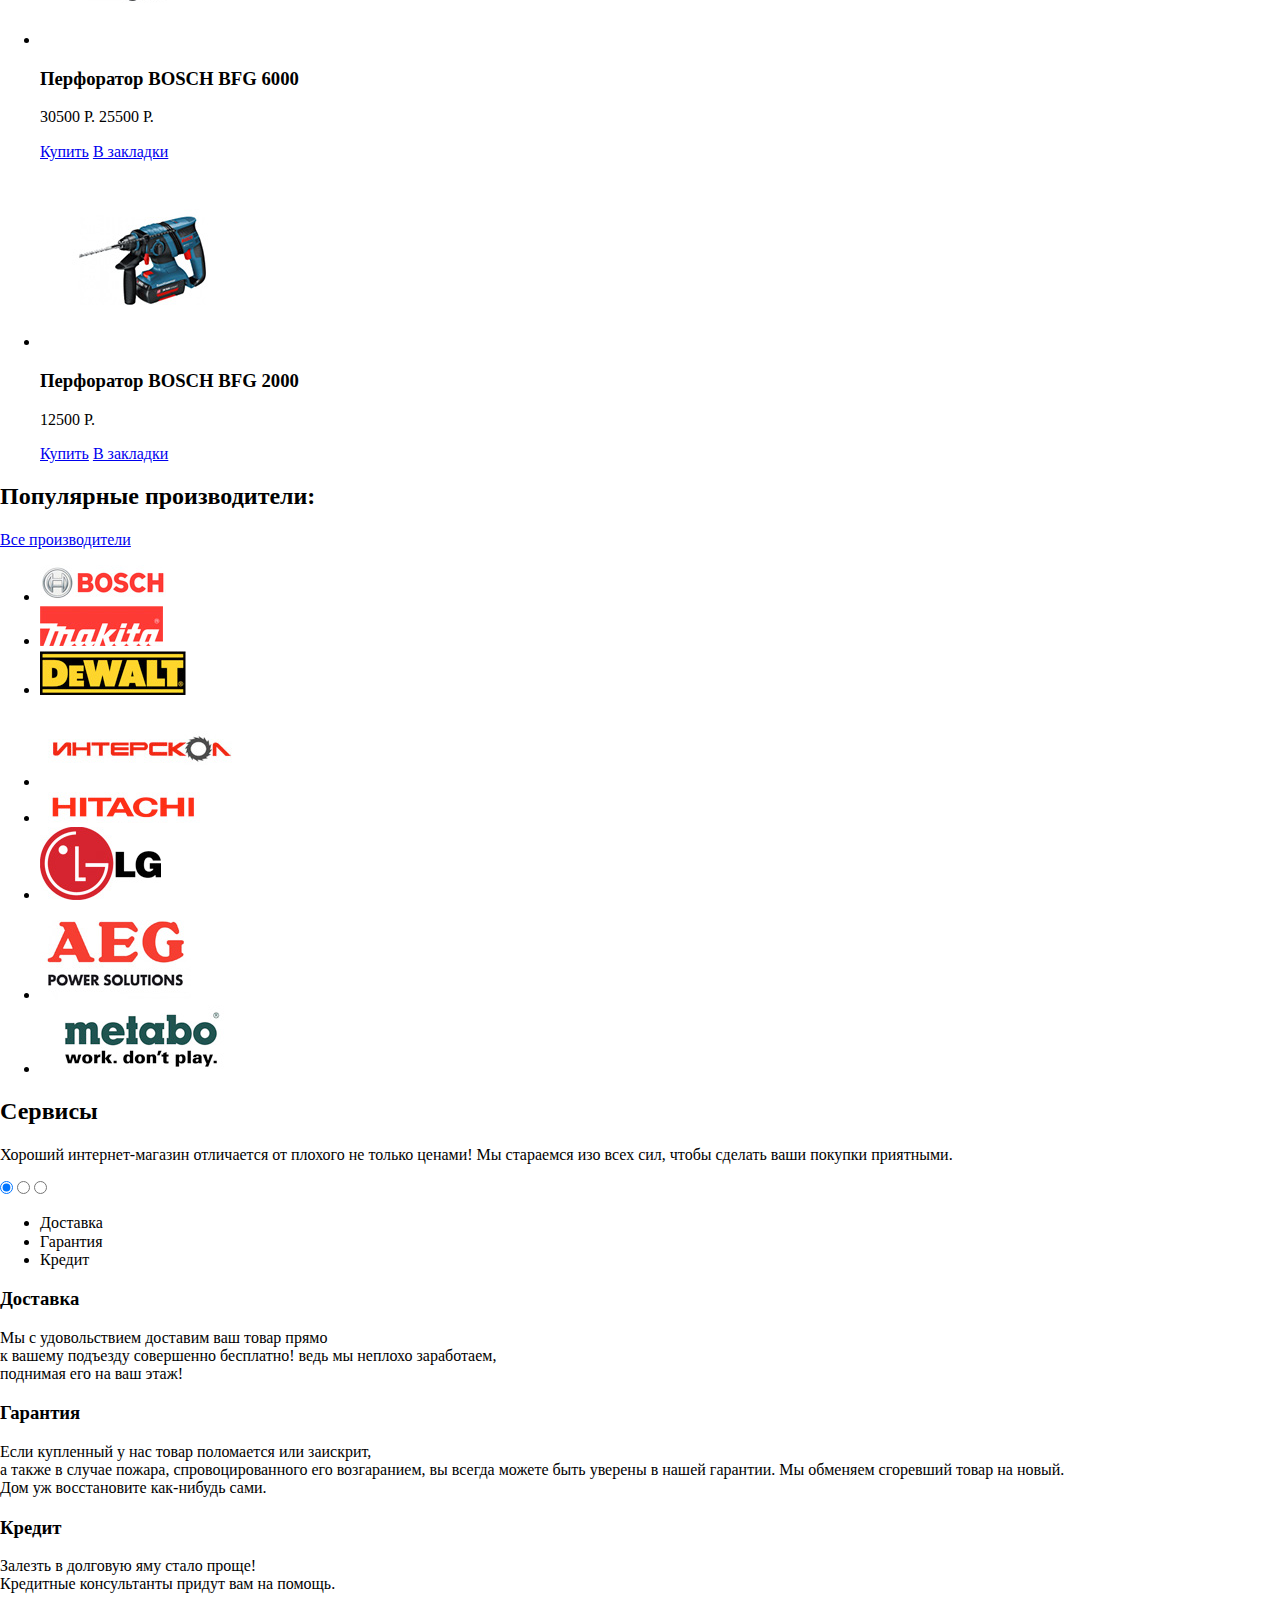
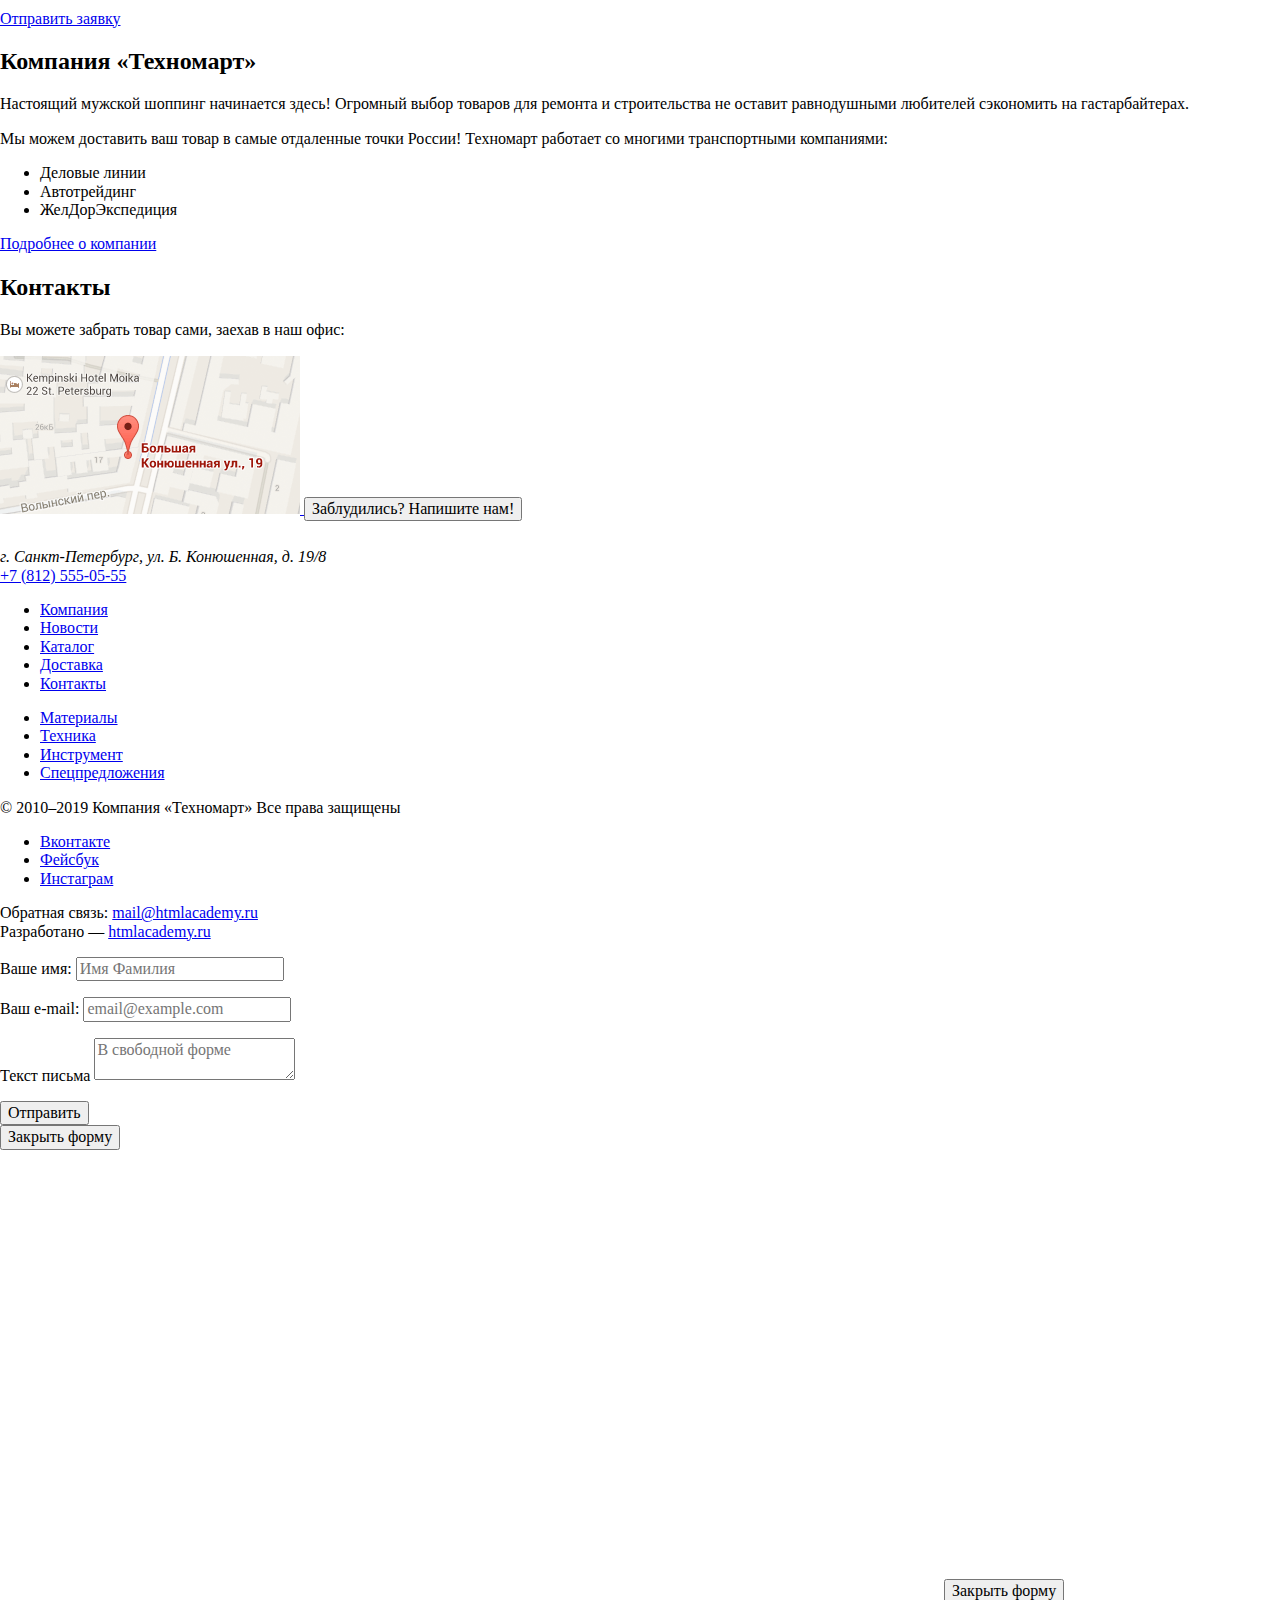
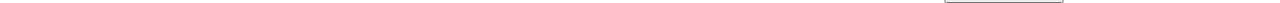
==== commit d790da76: "Update index.html" ====
--- a/index.html
+++ b/index.html
@@ -6,7 +6,7 @@
     <link href="https://fonts.googleapis.com/css?family=PT+Sans:400,700,700i&display=swap&subset=cyrillic" rel="stylesheet">
     <link href="https://fonts.googleapis.com/css?family=Cuprum:400,400i,700,700i&display=swap&subset=cyrillic" rel="stylesheet">
     <link rel="stylesheet" href="css/normalize.css">
-    <link rel="stylesheet" href="css/style.css">
+    <link rel="stylesheet" href="css/css-min.css.css">
   </head>
   <body>
     <header class="main-header">
@@ -283,7 +283,7 @@
             <h2>Компания «Техномарт»</h2>
             <p>Настоящий мужской шоппинг начинается здесь! 
               Огромный выбор товаров для ремонта и строительства 
-              не оставит равнодушных любителей сэканомить на гастарбайтерах
+              не оставит равнодушными любителей сэкономить на гастарбайтерах.
             </p>
             <p class="width-for-p">
             Мы можем доставить ваш товар в самые отдаленные точки России!
@@ -354,7 +354,7 @@
           </div>
           <div class="footer-copyright">
             <span>Разработано —</span>
-            <a href="https://htmlacademy.ru/intensive/htmlcss">HTML Academy</a>
+            <a href="https://htmlacademy.ru/intensive/htmlcss">htmlacademy.ru</a>
           </div>
         </div>
       </div>   
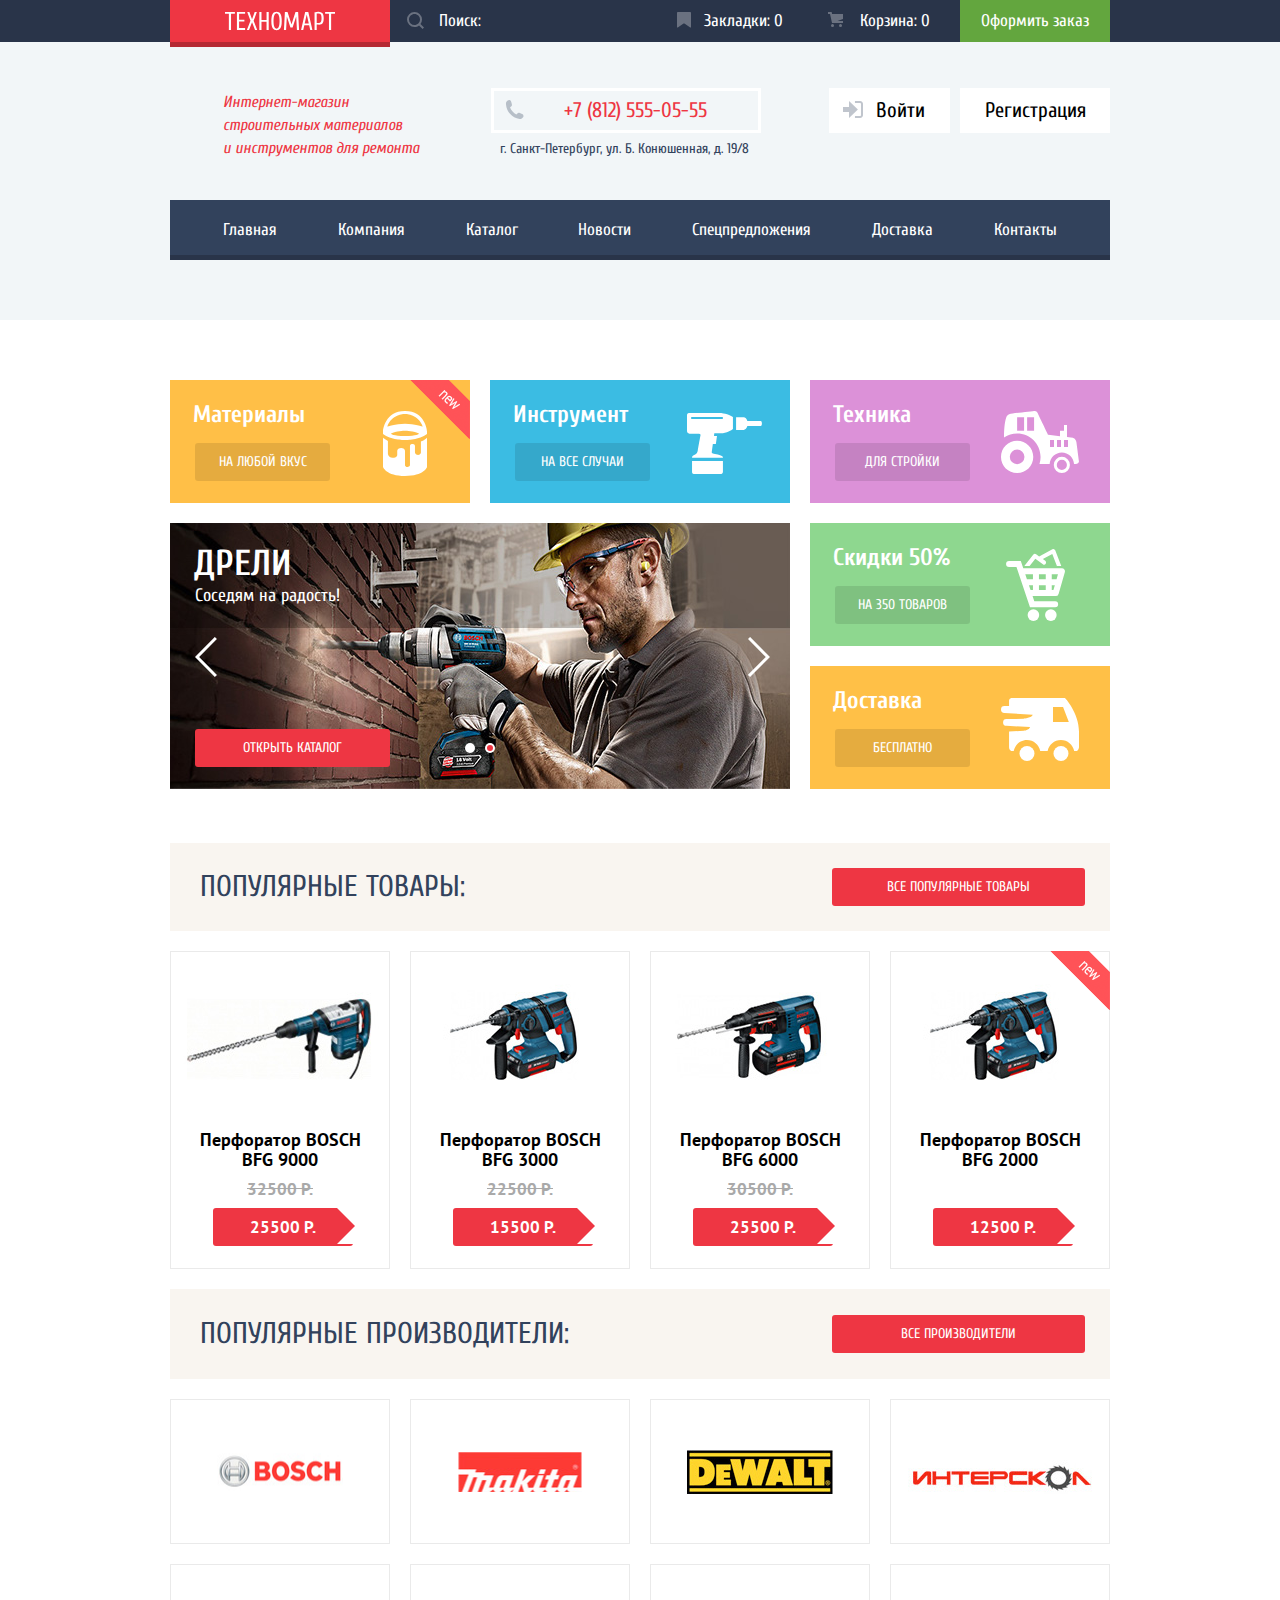
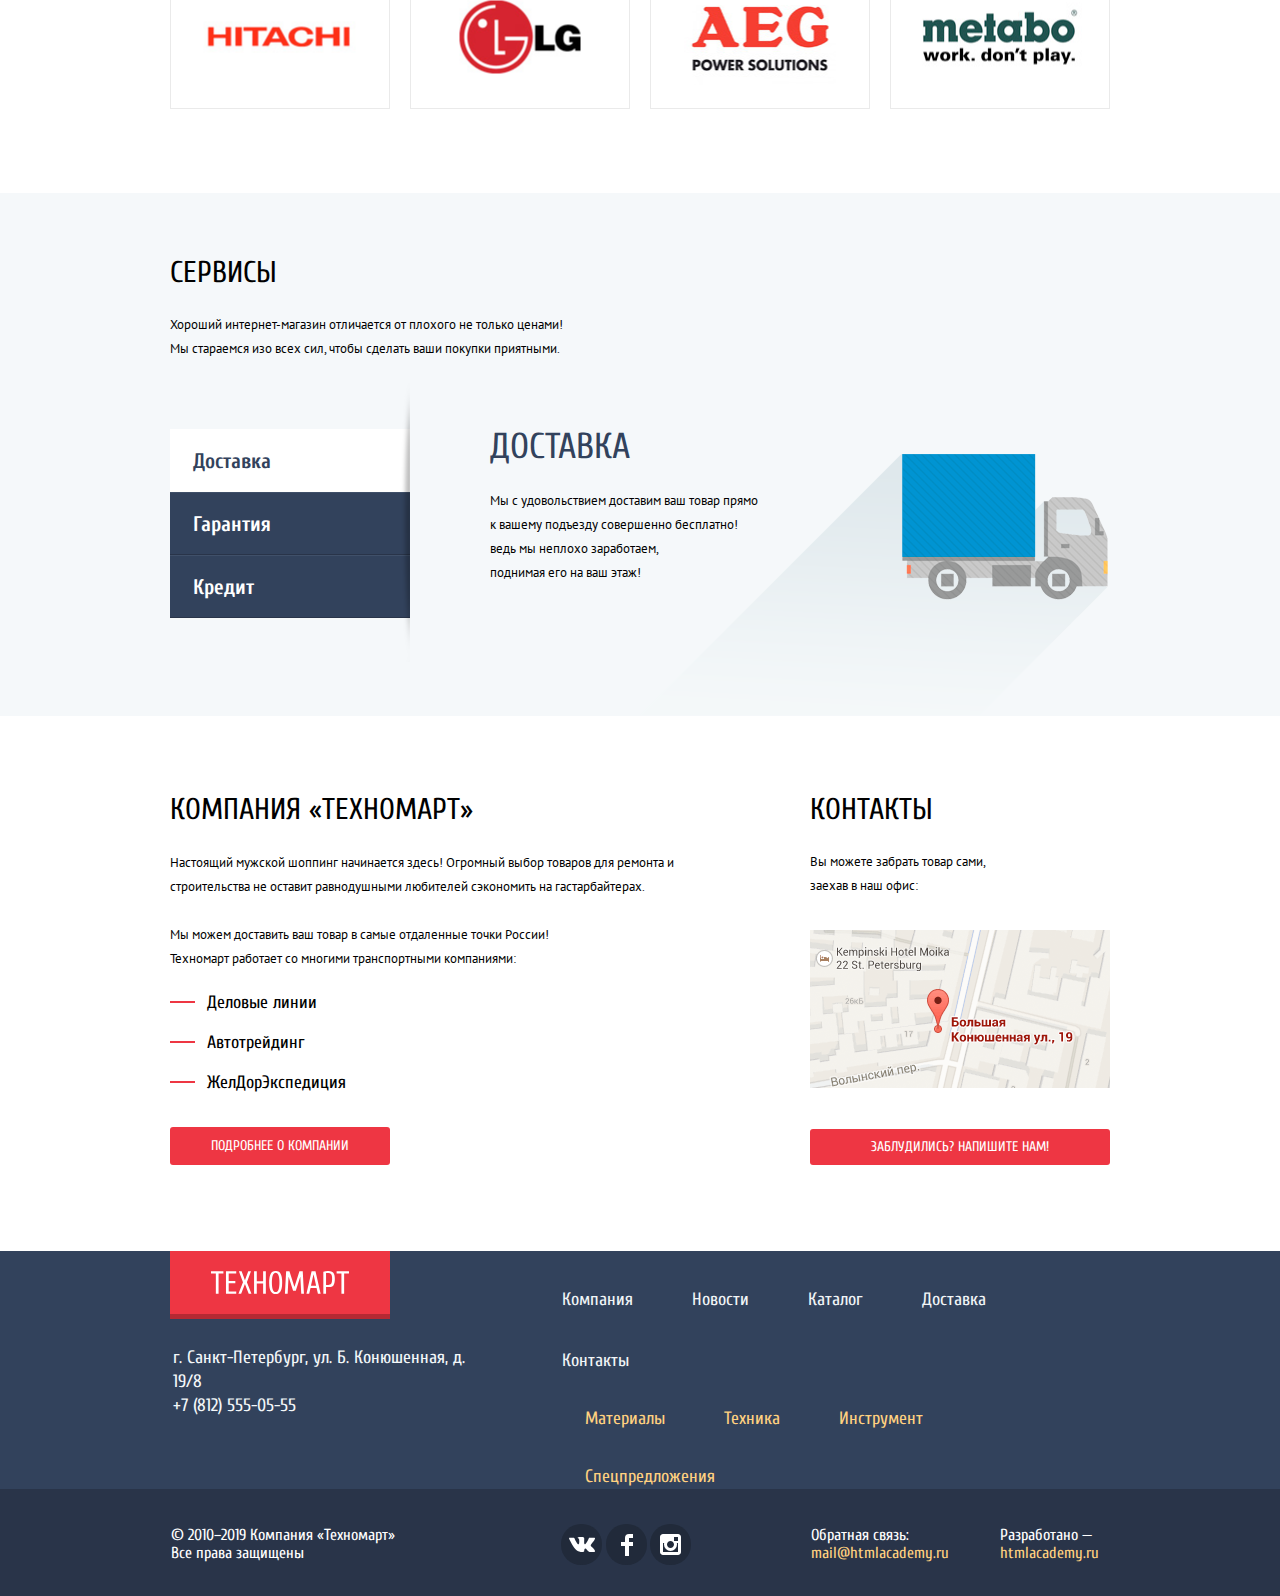
==== commit a0d7de0c: "Update index.html" ====
--- a/index.html
+++ b/index.html
@@ -6,7 +6,7 @@
     <link href="https://fonts.googleapis.com/css?family=PT+Sans:400,700,700i&display=swap&subset=cyrillic" rel="stylesheet">
     <link href="https://fonts.googleapis.com/css?family=Cuprum:400,400i,700,700i&display=swap&subset=cyrillic" rel="stylesheet">
     <link rel="stylesheet" href="css/normalize.css">
-    <link rel="stylesheet" href="css/css-min.css.css">
+    <link rel="stylesheet" href="css/css-min.css">
   </head>
   <body>
     <header class="main-header">
--- a/css/css-min.css
+++ b/css/css-min.css
@@ -0,0 +1 @@
+body{font-family:"Cuprum",Arial,sans-serif;font-size:17px;line-height:18px;font-weight:400;color:#fff;background-color:#fff}a{text-decoration:none}img{max-width:100%;height:auto}.visually-hidden:not(:focus):not(:active),input[type="checkbox"].visually-hidden,input[type="radio"].visually-hidden{position:absolute;width:1px;height:1px;margin:-1px;border:0;padding:0;white-space:nowrap;-webkit-clip-path:inset(100%);clip-path:inset(100%);clip:rect(0 0 0 0);overflow:hidden}.container{width:940px;margin:0 auto;padding:0 10px}.index-header{background-color:#293449}.main-header{margin-top:0;background-color:#f2f6f8;min-height:320px}.index-header .container{display:-webkit-box;display:-ms-flexbox;display:flex;min-height:42px;margin-bottom:46px}.logo{background-color:#ee3643;text-align:center}.logo:hover{background-color:#ca2c37}.logo:focus{background-color:#ca2c37}.logo:active{background-color:#ba2732}.search{position:relative}.search svg{position:absolute;opacity:.3;top:1px;left:17px}.search path{fill:#fff}.search:hover{background-color:#212a3a;opacity:1}.header-search{padding:0;border:none;background-color:#293449;color:#fff;width:270px;min-height:42px;padding-left:49px;-webkit-box-sizing:border-box;box-sizing:border-box}.header-search::-webkit-input-placeholder{color:#fff}.header-search:-ms-input-placeholder{color:#fff}.header-search::-ms-input-placeholder{color:#fff}.header-search::placeholder{color:#fff}.header-search:hover + svg path{fill:#fff}.search:hover + svg{opacity:1}.header-search:focus + svg path{fill:#ee3643}.header-search:focus + svg{opacity:1}.header-search:hover{background-color:#212a3a}.header-search:focus{background-color:#fff;color:#000;border:none}.main-header a{color:#fff}.main-header-logo{display:-webkit-box;display:-ms-flexbox;display:flex;width:220px;height:42px;background-color:#ee3643;-webkit-box-shadow:0 5px 0 0 #b52933;box-shadow:0 5px 0 0 #b52933}.main-header-logo:hover{background-color:#ca2c37;-webkit-box-shadow:0 5px 0 0 #9a212a;box-shadow:0 5px 0 0 #9a212a}.main-header-logo:active,.main-header-logo:focus{background-color:#ba2732;-webkit-box-shadow:0 5px 0 0 #8e1e26;box-shadow:0 5px 0 0 #8e1e26}.main-header img{margin:auto;width:110px;height:20px}.bookmarks{width:150px}.bookmarks a{position:relative;display:block;padding-left:44px;padding-top:12px;padding-bottom:12px}.bookmarks a::before{content:"";position:absolute;top:12px;left:17px;width:14px;height:16px;background-image:url(../img/icon-bookmark.svg);opacity:.3}.bookmarks a:hover{background-color:#212a3a}.bookmarks a:hover::before{opacity:1}.bookmarks a:focus{background-color:#161d29;color:rgba(255,255,255,0.6)}.bookmarks a:focus::before{opacity:.5}.bookmarks a:active{background-color:#161d29}.basket{width:150px}.basket a{position:relative;display:block;padding-left:50px;padding-top:12px;padding-bottom:12px}.basket a::before{content:"";position:absolute;top:12px;left:18px;width:15px;height:15px;background-image:url(../img/cart-icon.svg);opacity:.3}.basket a:hover{background-color:#212a3a}.basket a:hover::before{opacity:1}.basket a:focus{background-color:#161d29;color:rgba(255,255,255,0.6)}.basket a:focus::before{opacity:.5}.active-cart{background-color:#ee3643}.active-cart a:hover{background-color:#ee3643}.checkout{max-width:150px;height:100%;background-color:#63a63e}.checkout a{display:block;padding:12px 21px;background-color:#63a63e}.checkout a:hover{background-color:#5fbb2d}.checkout a:focus{background-color:#518534;color:rgba(255,255,255,0.5)}.header-info{display:-webkit-box;display:-ms-flexbox;display:flex;width:940px;min-height:70px}.about-company-h1{width:198px;margin:0;margin-right:70px;margin-top:3px;padding-left:53px;font-weight:400;color:#ee3643;font-style:italic;font-size:16px;line-height:23px}.phone{padding-top:9px;padding-bottom:9px;padding-left:70px;border:3px solid #fff;display:block}.phone a{font-size:21px;color:#ee3643;line-height:21px;position:relative}.phone a::before{content:"";background-image:url(../img/icon-phone.svg);width:19px;height:19px;position:absolute;left:-59px}.address-small{padding-left:9px;margin-top:4px;font-style:normal;font-size:14px;line-height:24px;color:#32425c}.info-contats{width:270px}.account{position:relative;margin-left:auto}.bg-for-name{display:-webkit-box;display:-ms-flexbox;display:flex;-webkit-box-pack:justify;-ms-flex-pack:justify;justify-content:space-between;width:300px;background-color:#fff}.header-down .login{position:relative;display:block;max-width:220px;font-size:21px;line-height:21px;color:#000;padding:12px 14px 12px 47px}.header-down .login::before{content:"";position:absolute;top:13px;left:13px;width:20px;height:18px;background-image:url(../img/icon-user.svg);opacity:.3}.header-down .login:hover::before{opacity:1}.header-down .login:focus::before{opacity:.3}.account .deauthorization{position:relative;width:40px;opacity:.3}.deauthorization svg{position:absolute;top:14px;right:10px}.deauthorization:hover{opacity:1}.deauthorization:focus{opacity:.3}.account ul{display:-webkit-box;display:-ms-flexbox;display:flex;margin:0;padding:0;padding-top:7px}.my-orders a{position:relative;margin-left:19px;margin-right:32px;font-size:16px;color:#32425c;border-bottom:#32425c solid 1px}.my-orders::after{content:"";position:absolute;top:7px;right:13px;width:4px;height:5px;background-color:#32425c;border-radius:50%}.my-orders a:hover{color:#ee3643}.my-orders a:focus{color:rgba(50,66,92,0.3)}.personal-area a{color:#32425c;font-size:16px;border-bottom:#32425c solid 1px}.personal-area a:hover{color:#ee3643}.personal-area a:focus{color:rgba(50,66,92,0.3)}.header-down li{list-style:none;position:relative}.join-reg a{font-size:21px;color:#000;background-color:#fff}.join a{margin-right:10px;display:block;line-height:21px;padding:12px 25px 12px 47px}.button-join::before{content:"";position:absolute;left:14px;top:13px;width:20px;height:17px;opacity:.3;background-image:url(../img/icon-login.svg)}.button-join:hover::before{opacity:1}.button-join:focus,.button-join:active{color:#c5c5c5}.register{max-width:150px}.register a{display:block;line-height:21px;padding:12px 25px}.register a:focus,.register a:active{color:#c5c5c5}.join-reg{display:-webkit-box;display:-ms-flexbox;display:flex;max-width:300px;min-height:45px;padding:0;margin:0;margin-left:auto}.join-reg a:hover{color:#ee3643}.main-nav{min-height:60px;margin-top:39px}.main-nav ul{display:-webkit-box;display:-ms-flexbox;display:flex;-ms-flex-wrap:wrap;flex-wrap:wrap;margin:0;padding:0;padding:0 23px;-ms-flex-pack:distribute;justify-content:space-around;background-color:#32425c;-webkit-box-shadow:inset 0 -5px 0 0 #293449;box-shadow:inset 0 -5px 0 0 #293449}.main-nav li:first-child::before{background-color:red;width:11px;margin-left:-11px}.main-nav a{display:block;padding:22px 30px;padding-top:21px;padding-bottom:22px;line-height:17px}.main-nav a:hover{background-color:#293449}.main-nav a:focus{color:rgba(255,255,255,0.5);background-color:#1d2739}.card{position:relative;width:300px;height:123px;margin-top:20px}.card:first-child{margin-top:0}.card span{display:block;margin-left:23px;margin-top:20px;font-weight:700;font-size:24px;line-height:30px}.materials::before{content:"";position:absolute;right:43px;top:31px;width:44px;height:65px;background-image:url(../img/icon-1.svg)}.instruments::before{content:"";position:absolute;right:28px;top:33px;width:75px;height:61px;background-image:url(../img/icon-2.svg)}.equipment::before{content:"";position:absolute;right:31px;top:31px;width:78px;height:63px;background-image:url(../img/icon-3.svg);background-repeat:no-repeat}.discount::before{content:"";position:absolute;right:45px;top:26px;width:59px;height:72px;background-image:url(../img/icon-4.svg)}.delivery::before{content:"";position:absolute;right:31px;top:32px;width:78px;height:63px;background-image:url(../img/icon-5.svg)}.card a{display:inline-block;width:135px;padding:10px 0;margin-top:13px;margin-left:25px;vertical-align:middle;font-weight:400;font-size:14px;text-transform:uppercase;text-align:center;color:#fff;background-color:rgba(0,0,0,0.1);border-radius:3px}.card a:hover{background-color:rgba(0,0,0,0.2)}.card a:focus{background-color:rgba(0,0,0,0.3)}.materials{background-color:#ffbf47}.instruments{margin-top:0;background-color:#3bbce3}.equipment{background-color:#dc91d8}.discount{background-color:#8ed78f}.delivery{background-color:#ffc047}.sliders{position:relative;width:620px;margin-top:19px;min-height:266px}.slider-1{display:none;width:620px;min-height:266px;background-color:#1a0f0d;background-image:url(../img/slider1.jpg);background-repeat:no-repeat}.slider-2{display:none;width:620px;height:266px;background-color:#1a0f0d;background-image:url(../img/slider.jpg);background-repeat:no-repeat}.slider span{display:block;margin-left:24px;padding-top:23px;font-size:36px;line-height:36px;font-weight:700;text-transform:uppercase}.slider p{margin:0;margin-top:2px;margin-left:25px;font-size:18px;line-height:24px}.slider a{position:absolute;bottom:23px;left:25px;width:195px;padding:10px 0;font-size:14px;line-height:18px;color:#fff;text-align:center;text-transform:uppercase;background-color:#ee3643;border-radius:3px}.slider a:hover{background-color:#ca2c37}.slider a:focus{background-color:#ba2732}.slider-controls{position:absolute;top:220px;left:295px;display:-webkit-box;display:-ms-flexbox;display:flex;-webkit-box-pack:justify;-ms-flex-pack:justify;justify-content:space-between;width:30px;height:10px;margin:0;padding:0}.slider-controls li{width:10px;height:10px;border:none;background-color:#fff;border-radius:50%}.slider-controls label{position:relative;display:block;width:10px;height:10px;padding:0;margin:0}.icon-left{position:absolute;left:25px;top:114px;width:22px;height:40px;background:none;border:none;background-image:url(../img/icon-left.svg)}.icon-right{position:absolute;right:20px;top:114px;width:22px;height:40px;background:none;border:none;background-image:url(../img/icon-right.svg)}#product-1:checked ~ #slide1,#product-2:checked ~ #slide2{display:block}#product-1:checked ~ .slider-controls label[for="product-1"],#product-2:checked ~ .slider-controls label[for="product-2"]{top:2px;left:2px;width:6px;height:6px;background:#ee3643;border-radius:60%}.buy-in-cart{display:none;text-transform:uppercase;position:absolute;top:0;left:0;width:218px;height:88px;padding:40px 0;padding-top:44px;background-color:#fff;z-index:10}.catalog-item:hover .buy-in-cart{display:-webkit-box;display:-ms-flexbox;display:flex;-webkit-box-orient:vertical;-webkit-box-direction:normal;-ms-flex-direction:column;flex-direction:column}.choose-catalog-item .buy-in-cart{display:block}.buy a{position:relative;display:inline-block;padding:10px 0;padding-left:50px;padding-right:45px;font-size:14px;line-height:18px;color:#fff;vertical-align:middle;background-color:#63a63e;border-radius:3px;-webkit-box-shadow:inset 0 -3px 0 0 #367315;box-shadow:inset 0 -3px 0 0 #367315}.buy a::before{content:"";width:15px;height:15px;position:absolute;top:11px;left:14px;opacity:.3;background-image:url(../img/cart-icon.svg)}.buy a:hover{background-color:#5fbb2d}.buy a:hover::before{opacity:1}.buy a:focus{background-color:#518534}.buy a:focus::before{opacity:1}.in-cart a{position:relative;display:inline-block;margin-top:7px;vertical-align:middle;font-size:14px;line-height:18px;color:#32425c;border:3px solid #63a63e;border-radius:3px;padding:7px 30px 7px 34px}.in-cart a:hover{border:3px solid #32425c}.in-cart a:focus{border:3px solid #32425c;opacity:.3}.catalog-item:hover .catalog-item-image{background-color:#fff;width:218px;height:170px}.catalog-item:hover{-webkit-box-shadow:0 10px 25px 0 rgba(41,52,73,0.5);box-shadow:0 10px 25px 0 rgba(41,52,73,0.5)}.popular-manufacturers .bg-popular-items{padding:26px 0}.popular-manufacturers h2{margin:0;padding-left:30px;font-size:30px;line-height:30px;font-weight:400;text-transform:uppercase;color:#32425c}.popular-items .container{width:940px;margin-bottom:0;min-height:427px}.popular-items h2{margin:0;margin-left:30px;font-size:30px;line-height:30px;font-weight:400;text-transform:uppercase;color:#32425c}.bg-popular-items a{width:253px;margin-left:auto;margin-right:25px;padding:10px 0;font-size:14px;text-transform:uppercase;text-align:center;color:#fff;background-color:#ee3643;border-radius:3px}.bg-popular-items a:hover{background-color:#ca2c37}.bg-popular-itemsr a:focus{background-color:#ba2732}.bg-popular-items{display:-webkit-box;display:-ms-flexbox;display:flex;width:940px;padding:25px 0;-webkit-box-align:center;-ms-flex-align:center;align-items:center;background-color:#f9f5f0}.mini-catalog-item{display:-webkit-box;display:-ms-flexbox;display:flex;-ms-flex-wrap:wrap;flex-wrap:wrap;width:940px;min-height:320px;margin:0;margin-top:20px;padding:0;list-style:none}.catalog-item-image{height:170px;margin:0}.catalog-item h3{padding:0 25px;margin:0;margin-top:8px;font-family:"PT Sans",Arial,sans-serif;font-weight:700;font-size:18px;line-height:20px;color:#000}.catalog-item-price{margin:0;display:-webkit-box;display:-ms-flexbox;display:flex;-webkit-box-orient:vertical;-webkit-box-direction:normal;-ms-flex-direction:column;flex-direction:column;height:100px}.del-price{margin-top:10px;font-family:"PT sans",Arial,sans-serif;line-height:18px;font-size:17px;font-weight:700;text-decoration:line-through;color:#a9a9a9}.stock-item{position:relative;width:80px;padding:10px 30px;font-family:"PT sans",Arial,sans-serif;font-weight:700;text-align:center;color:#fff;background-color:#ee3643;border-radius:3px;margin:auto auto 22px 42px}.stock-item:after{content:"";position:absolute;top:0;right:-20px;width:0;height:0;border:18.99px solid #fff;border-left-color:#ee3643}.mini-catalog-manufactures li{margin-top:20px;border:1px solid #eaeaea}.mini-catalog-manufactures{display:-webkit-box;display:-ms-flexbox;display:flex;width:940px;min-height:310px;-ms-flex-wrap:wrap;flex-wrap:wrap;-webkit-box-pack:justify;-ms-flex-pack:justify;justify-content:space-between;margin:0;padding:0;list-style:none}.popular-manufacturers .container{min-height:420px;margin-bottom:84px}.mini-catalog-manufactures a{display:inline-block;width:218px;height:143px;vertical-align:middle}.mini-catalog-manufactures img{position:relative;left:50%;top:50%;-webkit-transform:translateX(-50%) translateY(-50%);-ms-transform:translateX(-50%) translateY(-50%);transform:translateX(-50%) translateY(-50%)}.mini-catalog-manufactures a:hover{-webkit-box-shadow:0 10px 25px rgba(41,52,73,0.5);box-shadow:0 10px 25px rgba(41,52,73,0.5)}.mini-catalog-manufactures a:focus{opacity:.3;-webkit-box-shadow:0 4px 10px rgba(41,52,73,0.5);box-shadow:0 4px 10px rgba(41,52,73,0.5)}.catalog-service{min-height:522px;margin-bottom:79px;padding-top:1px;background-color:#f5f8fa}.catalog-service h2{margin:0;margin-top:63px;margin-bottom:25px;padding-top:1px;font-family:"Cuprum",Arial,sans-serif;font-size:30px;line-height:30px;font-weight:400;text-transform:uppercase;color:#000}.catalog-service p{max-width:400px;margin:0;margin-bottom:68px;font-family:"PT Sans",Arial,sans-serif;font-size:13px;line-height:24px;color:#000}.information{display:-webkit-box;display:-ms-flexbox;display:flex}.information p{margin-bottom:25px}.catalog-service ul{position:relative;width:240px;min-height:185px;margin:0;margin-right:80px;padding:0}.catalog-service ul::after{content:"";position:absolute;top:-46px;left:230px;z-index:10000;width:10px;height:279px;background-image:url(../img/shadow.png)}.slider-controls li{width:10px;height:10px;border:none;background-color:#fff;border-radius:50%}.slider-controls label{position:relative;display:block;width:10px;height:10px;padding:0;margin:0}#service-1:checked ~ #service-slaider-1,#service-2:checked ~ #service-slaider-2,#service-3:checked ~ #service-slaider-3{display:block}#service-1:checked ~ ul label[for="service-1"],#service-2:checked ~ ul label[for="service-2"],#service-3:checked ~ ul label[for="service-3"]{color:#32425c;background-color:#fff;border-top:1px solid #fff;border-bottom:1px solid #fff}.catalog-service label{width:240px;margin:0;padding:16px 0 15px 23px;font-family:"Cuprum",Arial,sans-serif;font-size:21px;line-height:30px;font-weight:700;text-align:left;color:#fff;background-color:#32425c;border:none;border-top:1px solid #405069;border-bottom:1px solid #293449}.catalog-service label:hover{background-color:#293449}.service-delivery{position:relative}.service-warranty{position:relative}.service-credit{position:relative}.service-delivery p{max-width:275px}.service-warranty p{max-width:380px}.service-credit p{max-width:280px}.service-credit a{display:inline-block;padding:10px 45px;vertical-align:middle;font-size:14px;text-transform:uppercase;color:#fff;background-color:#ff5357;border-radius:3px}.service-credit a:hover{background-color:#ca2c37}.catalog-service li{display:-webkit-box;display:-ms-flexbox;display:flex;list-style:none}.catalog-service h3{margin:0;margin-bottom:24px;font-size:36px;line-height:36px;font-weight:400;text-transform:uppercase;color:#32425c}.service-delivery::after{content:"";position:absolute;top:25px;left:150px;width:468px;height:261px;background-image:url(../img/service-delivery.png)}.service-warranty::after{content:"";position:absolute;top:-15px;left:240px;width:389px;height:283px;background-image:url(../img/service-warranty.png)}.service-credit::after{content:"";position:absolute;top:-10px;left:165px;width:465px;height:285px;background-image:url(../img/service-credit.png)}.service{margin:0;padding:0;list-style:none}.service-delivery{display:none}.service-warranty{display:none}.service-credit{display:none}.middle-nav{margin-top:60px;margin-bottom:53px}.middle-nav li{list-style:none}.middle-nav .container{width:940px;display:-webkit-box;display:-ms-flexbox;display:flex;min-height:410px}.speaker-left{display:-webkit-box;display:-ms-flexbox;display:flex;margin-right:20px;width:620px;-ms-flex-wrap:wrap;flex-wrap:wrap;-webkit-box-pack:justify;-ms-flex-pack:justify;justify-content:space-between;min-height:410px}.speaker-right{display:-webkit-box;display:-ms-flexbox;display:flex;width:300px;-webkit-box-orient:vertical;-webkit-box-direction:normal;-ms-flex-direction:column;flex-direction:column;min-height:410px}.about-company{position:relative;display:-webkit-box;display:-ms-flexbox;display:flex;-webkit-box-orient:vertical;-webkit-box-direction:normal;-ms-flex-direction:column;flex-direction:column;width:525px;min-height:370px;color:#000}.contants-1{display:-webkit-box;display:-ms-flexbox;display:flex;margin-bottom:86px}.about-company h2{margin:0;margin-bottom:26px;font-family:"Cuprum",Arial,sans-serif;font-size:30px;line-height:30px;font-weight:400;text-transform:uppercase;color:#000}.about-company p{margin:0;margin-bottom:24px;font-size:13px;line-height:24px;font-family:"PT Sans",Arial,sans-serif}.about-company p + p{margin-bottom:22px}.width-for-p{max-width:400px}.company-delivery{margin:0;padding:0}.company-delivery li{font-size:18px;line-height:20px;list-style:none;position:relative;margin-top:20px;padding-left:37px}.company-delivery li:first-of-type{margin-top:0}.company-delivery li::before{content:"";position:absolute;width:25px;height:2px;background-color:#ee3643;left:0;top:8px}.about-company a{display:block;width:220px;padding:10px 0;margin-top:auto;font-size:14px;text-align:center;text-transform:uppercase;color:#fff;background-color:#ee3643;border-radius:3px}.about-company a:hover{background-color:#ca2c37}.about-company a:focus{background-color:#ba2732}.contants{display:-webkit-box;display:-ms-flexbox;display:flex;-webkit-box-orient:vertical;-webkit-box-direction:normal;-ms-flex-direction:column;flex-direction:column;margin-left:auto;width:300px;min-height:370px;color:#000}.contants h2{margin:0;margin-bottom:25px;font-family:"Cuprum",Arial,sans-serif;font-size:30px;line-height:30px;font-weight:400;text-transform:uppercase}.contants p{max-width:179px;margin:0;margin-bottom:32px;font-family:"PT Sans",Arial,sans-serif;font-size:13px;line-height:24px}.contants button[type="button"]{padding:10px 0;margin-top:auto;font-family:"Cuprum",Arial,sans-serif;font-size:14px;text-transform:uppercase;color:#fff;background-color:#ee3643;border:none;border-radius:3px}.contants button[type="button"]:hover{background-color:#ca2c37}.contants button[type="button"]:focus{background-color:#ba2732}.main-footer{width:100%;min-height:300px;margin-left:auto;margin-right:auto}.top-footer{display:-webkit-box;display:-ms-flexbox;display:flex;width:100%;min-height:193px;background-color:#32425c}.top-footer .container{display:-webkit-box;display:-ms-flexbox;display:flex}.contants-info{margin:0;width:330px;min-height:70px}.footer-logo{display:-webkit-box;display:-ms-flexbox;display:flex;width:220px;height:68px;background-color:#ee3643;-webkit-box-shadow:inset 0 -5px 0 0 #b52933;box-shadow:inset 0 -5px 0 0 #b52933}.footer-logo:hover{background-color:#ca2c37;-webkit-box-shadow:inset 0 -5px 0 0 #9a212a;box-shadow:inset 0 -5px 0 0 #9a212a}.footer-logo:active,.footer-logo:focus{background-color:#ba2732;-webkit-box-shadow:inset 0 -5px 0 0 #8e1e26;box-shadow:inset 0 -5px 0 0 #8e1e26}.top-footer img{width:138px;height:23px;margin:auto;margin-top:20px}.footer-info-contats{padding-left:3px;margin-top:27px}.top-footer address{font-size:18px;line-height:24px;font-style:normal;color:#f3f7f9}.footer-nav{width:620px;min-height:193px}.footer-nav-top{display:-webkit-box;display:-ms-flexbox;display:flex;-ms-flex-wrap:wrap;flex-wrap:wrap;margin:0;padding:0;padding-left:6px;list-style:none}.footer-nav-bottom{display:-webkit-box;display:-ms-flexbox;display:flex;-ms-flex-wrap:wrap;flex-wrap:wrap;margin:0;padding:0;padding-left:29px;list-style:none}.footer-nav li{list-style:none}.footer-nav a{display:block;margin-left:59px;margin-top:37px}.footer-nav-top a{line-height:24px;font-size:18px;color:#f1f5f7}.footer-nav-top a:hover{text-decoration:underline}.footer-nav-top a:focus{color:rgba(241,245,247,0.5)}.footer-info-contats a{color:#f3f7f9;font-size:18px;line-height:24px}.footer-nav-bottom a{margin-top:34px;line-height:24px;font-size:18px;color:#ffd180}.footer-nav-bottom a:hover{text-decoration:underline}.footer-nav-bottom a:focus{color:rgba(255,209,128,0.5)}.footer-down{width:100%;min-height:107px;background-color:#293449}.footer-down .container{display:-webkit-box;display:-ms-flexbox;display:flex;padding-top:35px}.company-yer{width:240px;padding-top:2px;padding-left:1px;margin-right:150px}.footer-social{display:-webkit-box;display:-ms-flexbox;display:flex;-webkit-box-pack:justify;-ms-flex-pack:justify;justify-content:space-between;width:130px;margin:0;margin-right:120px;padding:0;list-style:none}.footer-connection{width:140px;padding-top:2px}.footer-copyright{width:110px;padding-top:2px;margin-left:auto}.footer-down span{color:#fff;font-size:16px}.footer-social ul{list-style:none}.footer-social li{width:41px;height:41px;background-color:#212a3a;display:-webkit-box;display:-ms-flexbox;display:flex;border-radius:20px}.social-button{width:41px;height:41px;position:relative}.social-button-vk::after{content:"";position:absolute;top:13px;left:8px;width:26px;height:15px;background-image:url(../img/vk-icon.svg)}.social-button-fb::after{content:"";position:absolute;top:10px;left:15px;width:12px;height:22px;background-image:url(../img/fb-icon.svg)}.social-button-insta::after{content:"";position:absolute;top:10px;left:10px;width:21px;height:21px;background-image:url(../img/insta-icon.svg)}.footer-connection a{color:#ffd180;font-size:16px}.footer-connection a:hover{text-decoration:underline}.footer-connection a:focus{color:#ee3643;text-decoration:none}.footer-social li:hover,.footer-social li:focus{background-color:#ee3643}.footer-copyright a{color:#ffd180;font-size:16px}.footer-copyright a:hover{text-decoration:underline}.footer-copyright a:focus{color:#ee3643;text-decoration:none}.header-down .login:focus{color:rgba(0,0,0,0.3)}.breadcrumbs{display:-webkit-box;display:-ms-flexbox;display:flex;min-height:18px;padding:0;margin:20px 0;list-style:none;font-size:13px;font-family:"PT Sans",Arial,sans-serif}.breadcrumbs li{position:relative;padding-right:40px}.breadcrumbs li::after{content:"";position:absolute;bottom:3px;right:15px;width:8px;height:12px;background-image:url(../img/icon-right-small.svg)}.icon-home{width:14px;font-size:0;background-image:url(../img/icon-home.svg);background-repeat:no-repeat;background-position:0 2px}.breadcrumbs li:last-child::after{display:none}.breadcrumbs a{color:#000;text-transform:uppercase}.main-main .catalog{padding-top:31px;padding-bottom:29px;padding-left:28px;margin:20px 0;text-transform:uppercase;font-size:30px;line-height:30px;font-weight:400;color:#32425c;background-color:#f2f6f8}.catalog-columns{display:-webkit-box;display:-ms-flexbox;display:flex;-webkit-box-pack:justify;-ms-flex-pack:justify;justify-content:space-between}.filter{width:220px;min-height:1142px;font-family:"PT Sans",Arial,sans-serif;text-transform:uppercase;color:#000}.filter-name{margin:0;padding:0;padding-top:10px;padding-bottom:10px;padding-left:19px;font-size:13px;font-weight:400;background-color:#f7f3ec;border-radius:3px}.filter legend{line-height:30px;font-size:17px;font-weight:700;padding-top:11px;margin-bottom:15px}.filter fieldset{position:relative;margin:0;padding:0;padding-bottom:25px;margin-bottom:5px;border:none;border-bottom:1px solid #e5e5e5}.filter fieldset:last-of-type{border:none}.filter label{font-size:15px;line-height:20px;padding-top:2px}.range-controls{position:relative;width:220px;height:80px;background-color:#f7f3ec;border-top:1px solid transparent}.scale{position:absolute;width:180px;height:2px;top:39px;left:20px;background-color:#d7dcde}.bar{width:152px;height:2px;background-color:#00ca74}.range-toggle{position:absolute;top:30px;width:4px;height:4px;background:#ababab;border:8px solid #fff;border-radius:50%;-webkit-box-shadow:0 2px 1px 0 rgba(0,1,1,0.2);box-shadow:0 2px 1px 0 rgba(0,1,1,0.2);cursor:pointer}.range-toggle-min{left:20px}.range-toggle-max{left:160px}.price-controls input[type="text"]{width:95px;height:38px;margin:0;padding:0;margin-top:9px;text-align:center;line-height:18px;background-color:#f7f3ec;border:0}.price-controls{position:relative;display:-webkit-box;display:-ms-flexbox;display:flex}.price-controls::after{content:"";position:absolute;top:28px;left:105px;width:10px;height:1px;background-color:#444}.price-controls input[type="text"]:last-child{margin-left:auto}.filter ul{margin:0;padding:0}.filter li{list-style:none;margin-top:17px;min-height:23px}.filter li:first-child{margin-top:0}.filter fieldset:nth-of-type(2){padding-bottom:18px}.login-checkbox{position:relative;padding-left:35px;cursor:pointer}.checkbox-button + .checkbox-indicator{position:absolute;top:0;left:0;width:23px;height:23px;background-image:url(../img/checkbox-off.svg);opacity:.2}.checkbox-button:checked + .checkbox-indicator{position:absolute;top:0;left:0;width:27px;height:23px;background-image:url(../img/checkbox-on.svg);opacity:.2}.checkbox-button + .checkbox-indicator:hover{opacity:.3}.checkbox-button:checked + .checkbox-indicator:hover{opacity:.3}.checkbox-button + .checkbox-indicator:disabled{opacity:.1}.checkbox-button:checked + .checkbox-indicator:disabled{opacity:.1}.checkbox-button:focus + .checkbox-indicator{outline:#ff5357 2px solid}.checkbox-button:disabled + .checkbox-indicator{opacity:.1}.checkbox-button:disabled + .checkbox-indicator + .type-manufactures{opacity:.1}.login-radio{position:relative;padding-left:35px;cursor:pointer}.radio-button + .radio-indicator{position:absolute;top:0;left:0;width:25px;height:25px;background-image:url(../img/radio-off.svg);opacity:.2}.radio-button:checked + .radio-indicator{position:absolute;top:0;left:0;width:25px;height:25px;background-image:url(../img/radio-on.svg);opacity:.2}.radio-button + .radio-indicator:hover{opacity:.3}.radio-button:checked + .radio-indicator:hover{opacity:.3}.radio-button:focus + .radio-indicator{outline:#ff5357 2px solid}.radio-button:disabled + .radio-indicator{opacity:.1}.radio-button:disabled + .radio-indicator + .type-battery{opacity:.1}.filter button[type="submit"]{background-color:#fff;border:1px solid #e5e5e5;text-transform:uppercase;font-size:13px;padding:0;line-height:18px;margin-top:46px;padding:9px 39px;border-radius:3px}.main-catalog-items{width:700px;min-height:1142px}.bg-sorting{display:-webkit-box;display:-ms-flexbox;display:flex;width:700px;min-height:38px;margin-bottom:20px;text-transform:uppercase;background-color:#f7f3ec;border-radius:3px}.bg-sorting li{list-style:none;padding-top:10px;margin-left:70px}.sorting-items li:last-of-type{margin-left:65px}.bg-sorting li:first-child{margin-left:0}.bg-sorting h3{padding-top:10px;padding-bottom:10px;padding-left:19px;margin:0;font-family:"PT Sans",Arial,sans-serif;font-weight:400;font-size:13px;color:#000}.sorting-items{display:-webkit-box;display:-ms-flexbox;display:flex;margin:0;padding:0;margin-left:140px;margin-right:47px}.sorting-items-price{display:-webkit-box;display:-ms-flexbox;display:flex;-webkit-box-pack:justify;-ms-flex-pack:justify;justify-content:space-between;width:43px;padding:0;margin:0}.bg-sorting a{color:rgba(50,66,92,0.3);border-bottom:1px dotted #ee3643;font-family:"PT Sans",Arial,sans-serif;font-size:13px}.bg-sorting a:hover{color:#000;border-bottom:1px solid #ee3643}.candlelight-true a{color:#ee3643;border-bottom:none}.candlelight-true a:hover{color:#ee3643;border-bottom:none}.sorting-items-price li{margin:0}.sorting-items-price a{border-bottom:none}.sorting-items-price a:hover{border-bottom:none}.sorting-items-price path{fill:#c5c5c5}.sorting-items-price-active path{fill:#ee3643}.sorting-items-price path:hover{fill:#000}.catalog-items{display:-webkit-box;display:-ms-flexbox;display:flex;-ms-flex-wrap:wrap;flex-wrap:wrap;padding:0;margin:0;margin-bottom:32px;list-style:none}.catalog-item{position:relative;display:-webkit-box;display:-ms-flexbox;display:flex;-webkit-box-orient:vertical;-webkit-box-direction:normal;-ms-flex-direction:column;flex-direction:column;width:218px;height:316px;margin-bottom:20px;margin-right:20px;text-align:center;border:1px solid #eaeaea}.catalog-item:nth-child(3n){margin-right:0}.catalog-item img{width:218px;height:170px}.mini-catalog-item li:nth-child(3n){margin-left:0;margin-right:20px}.mini-catalog-item li:nth-child(4n){margin-left:0;margin-right:0}.choose-catalog-item .catalog-item-title{margin-top:auto}.new::after{content:"";position:absolute;top:-1px;right:-1px;width:60px;height:60px;text-indent:-1000px;overflow:hidden;z-index:20;background:url(../img/new-flag.png) no-repeat 0 0}.middle-nav .new::after{top:0;right:0}.pagination-list{padding:0;margin:0;display:-webkit-box;display:-ms-flexbox;display:flex;text-transform:uppercase;margin-bottom:60px;list-style:none}.pagination-list li:first-child{margin-left:0}.pagination-item a{font-size:13px;line-height:18px;color:#000;border:1px solid #f2f2f2;font-family:"PT Sans",Arial,sans-serif;display:block;padding:9px 15px;border-radius:3px}.pagination-item{margin-left:9px}.pagination-list li:last-child a{padding:9px 31px}.pagination-item a:hover{border:1px solid #bdc6ca}.pagination-item a:focus{border:1px solid #ee3744}.pagination-item-current a{background-color:#ee3643;color:#fff}.about-perforators{width:100%;min-height:262px;background-color:#f2f6f8}.about-perforators .container{padding-bottom:37px}.about-perforators h2{padding-top:65px;margin:0;font-family:"Cuprum",Arial,sans-serif;font-size:30px;line-height:30px;font-weight:400;text-transform:uppercase;color:#000}.about-perforators p{margin:0;margin-top:26px;padding:0;padding-bottom:30px;color:#000;font-size:13px;line-height:24px;font-family:"PT Sans",Arial,sans-serif}.modal{background-color:#fff;-webkit-box-shadow:0 30px 50px rgba(0,0,0,0.7);box-shadow:0 30px 50px rgba(0,0,0,0.7)}.write-us{position:fixed;z-index:100000;left:50%;top:120px;display:none;margin-left:-310px;width:620px;height:430px;color:#000;font-family:"Cuprum",Arial,sans-serif;font-size:18px;line-height:18px}.write-us .container-modal{border-top:7px solid #ff5357;padding-top:45px;display:-webkit-box;display:-ms-flexbox;display:flex;-ms-flex-wrap:wrap;flex-wrap:wrap}.write-us p{padding:0;margin:0}.write-us label{display:block;margin-bottom:10px}.write-us input[type="text"]{display:block;width:100%;height:38px;border:solid 2px #dee3e4;border-radius:3px;-webkit-box-sizing:border-box;box-sizing:border-box;padding:7px 15px}.write-us input[type="text"]:hover{border:solid 2px #788285}.write-us input[type="text"]:focus{border:solid 2px #ee3643;height:38px;outline:none}.write-us .name-surname{margin-right:auto;width:220px}.write-us .email{width:220px}.write-us input[type="text"]::-webkit-input-placeholder{font-family:"PT Sans",Arial,sans-serif;line-height:18px;font-size:13px;color:#a9a9a9}.write-us input[type="text"]:-ms-input-placeholder{font-family:"PT Sans",Arial,sans-serif;line-height:18px;font-size:13px;color:#a9a9a9}.write-us input[type="text"]::-ms-input-placeholder{font-family:"PT Sans",Arial,sans-serif;line-height:18px;font-size:13px;color:#a9a9a9}.write-us input[type="text"]::placeholder{font-family:"PT Sans",Arial,sans-serif;line-height:18px;font-size:13px;color:#a9a9a9}.write-us input[type="email"]{display:block;width:100%;height:38px;border:solid 2px #dee3e4;border-radius:3px;-webkit-box-sizing:border-box;box-sizing:border-box;padding:7px 15px}.write-us input[type="email"]:hover{border:solid 2px #788285}.write-us input[type="email"]:focus{border:solid 2px #ee3643;height:38px}.write-us input[type="email"]::-webkit-input-placeholder{font-family:"PT Sans",Arial,sans-serif;line-height:18px;font-size:13px;color:#a9a9a9}.write-us input[type="email"]:-ms-input-placeholder{font-family:"PT Sans",Arial,sans-serif;line-height:18px;font-size:13px;color:#a9a9a9}.write-us input[type="email"]::-ms-input-placeholder{font-family:"PT Sans",Arial,sans-serif;line-height:18px;font-size:13px;color:#a9a9a9}.write-us input[type="email"]::placeholder{font-family:"PT Sans",Arial,sans-serif;line-height:18px;font-size:13px;color:#a9a9a9}.write-us textarea::-webkit-input-placeholder{font-family:"PT Sans",Arial,sans-serif;line-height:18px;font-size:13px;color:#a9a9a9}.write-us textarea:-ms-input-placeholder{font-family:"PT Sans",Arial,sans-serif;line-height:18px;font-size:13px;color:#a9a9a9}.write-us textarea::-ms-input-placeholder{font-family:"PT Sans",Arial,sans-serif;line-height:18px;font-size:13px;color:#a9a9a9}.write-us textarea::placeholder{font-family:"PT Sans",Arial,sans-serif;line-height:18px;font-size:13px;color:#a9a9a9}.write-us .taxt-post{margin-top:20px;width:460px}.taxt-post textarea{width:100%;height:114px;padding:0;padding-left:15px;padding-right:15px;padding-top:10px;border:solid 2px #dee3e4;border-radius:3px;-webkit-box-sizing:border-box;box-sizing:border-box;resize:none}.taxt-post textarea:hover{border:solid 2px #788285}.taxt-post textarea:focus{border:solid 2px #ee3643}.container-modal{padding-left:80px;padding-right:80px}.write-us .bg-button{width:620px;height:112px;margin-top:37px;background-color:#f4f4f4}.bg-button button[type="submit"]{width:460px;height:38px;margin:37px 80px;font-size:14px;line-height:18px;text-transform:uppercase;color:#fff;background-color:#ee3643;border:none;border-radius:3px}.main-map{display:none;position:fixed;z-index:100000;left:50%;top:120px;margin-left:-470px;background-color:#000}.menu{display:-webkit-box;display:-ms-flexbox;display:flex;width:720px;min-height:42px}.menu-item-added-to-cart{position:fixed;z-index:100000;left:50%;top:120px;display:none;margin-left:-310px;width:620px;height:282px;font-family:"Cuprum",Arial,sans-serif;font-size:30px;line-height:30px;color:#000}.menu-item-added-to-cart .container-modal{padding-top:67px;padding-left:170px;border-top:7px solid #ff5357}.menu-item-added-to-cart .bg-button{display:-webkit-box;display:-ms-flexbox;display:flex;margin-top:67px;-webkit-box-pack:justify;-ms-flex-pack:justify;justify-content:space-between;background-color:#f4f4f4;padding:37px 80px}.bg-button a{display:block;width:220px;padding:10px 0;font-family:"Cuprum",Arial,sans-serif;font-size:14px;line-height:18px;text-transform:uppercase;text-align:center;color:#fff;background-color:#ee3643;border:none;border-radius:3px}.bg-button a:hover{background-color:#ca2c37}.bg-button a:focus{background-color:#ba2732}.bg-button button[type="button"]{display:block;margin:0;width:220px;padding:10px 0;font-family:"Cuprum",Arial,sans-serif;font-size:14px;line-height:18px;text-transform:uppercase;color:#000;background-color:#fff;border:none;border-radius:3px}.item-added-to-cart::before{content:"";position:absolute;top:55px;left:80px;width:66px;height:66px;background-image:url(../img/modal-check.svg)}.leave{position:absolute;top:15px;right:10px;width:21px;height:21px;font-size:0;border:0;cursor:pointer;background-color:transparent;background-image:url(../img/form-close.svg)}.modal-show{display:block;-webkit-animation:bounce .6s;animation:bounce .6s}.modal-error{-webkit-animation:shake .6s;animation:shake .6s}@-webkit-keyframes bounce{0%{-webkit-transform:translateY(-2000px);transform:translateY(-2000px)}70%{-webkit-transform:translateY(30px);transform:translateY(30px)}90%{-webkit-transform:translateY(-10px);transform:translateY(-10px)}100%{-webkit-transform:translateY(0);transform:translateY(0)}}@-webkit-keyframes shake{0%,100%{-webkit-transform:translateX(0);transform:translateX(0)}10%,30%,50%,70%,90%{-webkit-transform:translateX(-10px);transform:translateX(-10px)}20%,40%,60%,80%{-webkit-transform:translateX(10px);transform:translateX(10px)}}@keyframes shake{0%,100%{-webkit-transform:translateX(0);transform:translateX(0)}10%,30%,50%,70%,90%{-webkit-transform:translateX(-10px);transform:translateX(-10px)}20%,40%,60%,80%{-webkit-transform:translateX(10px);transform:translateX(10px)}}